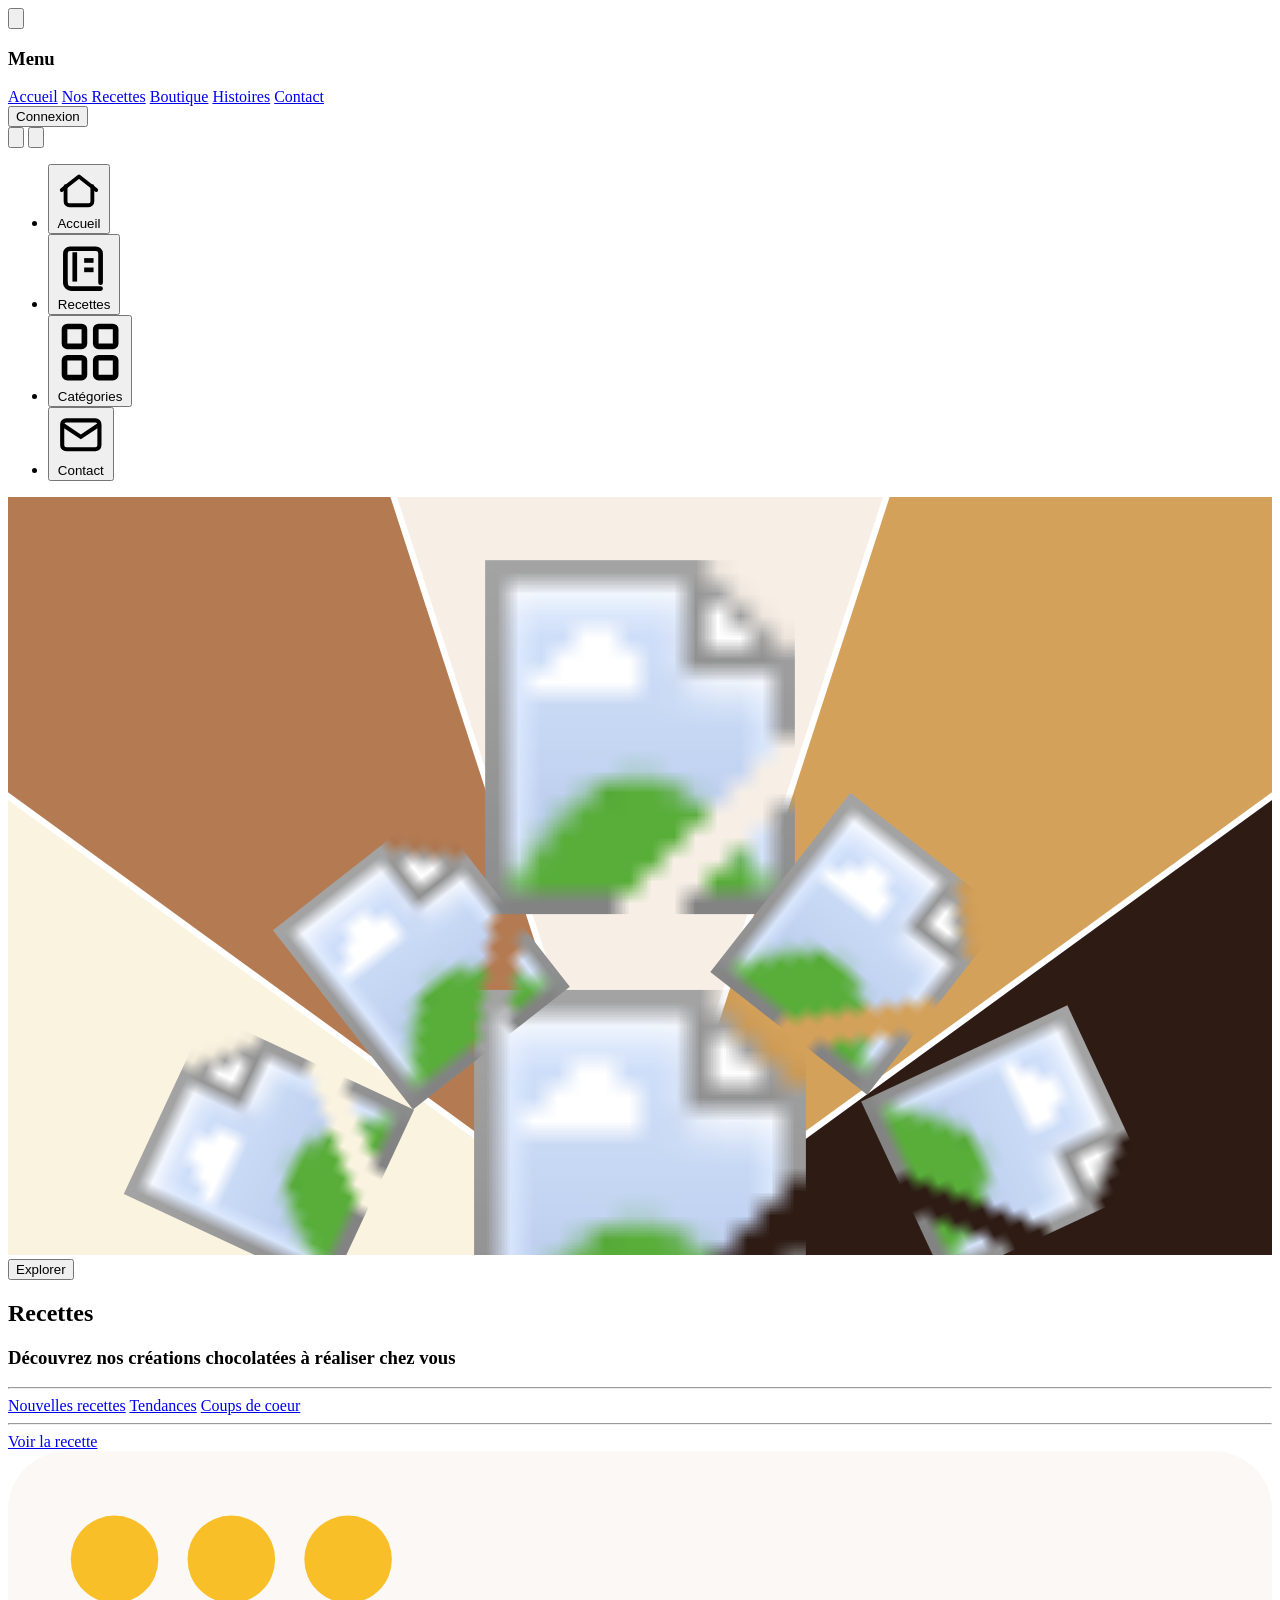
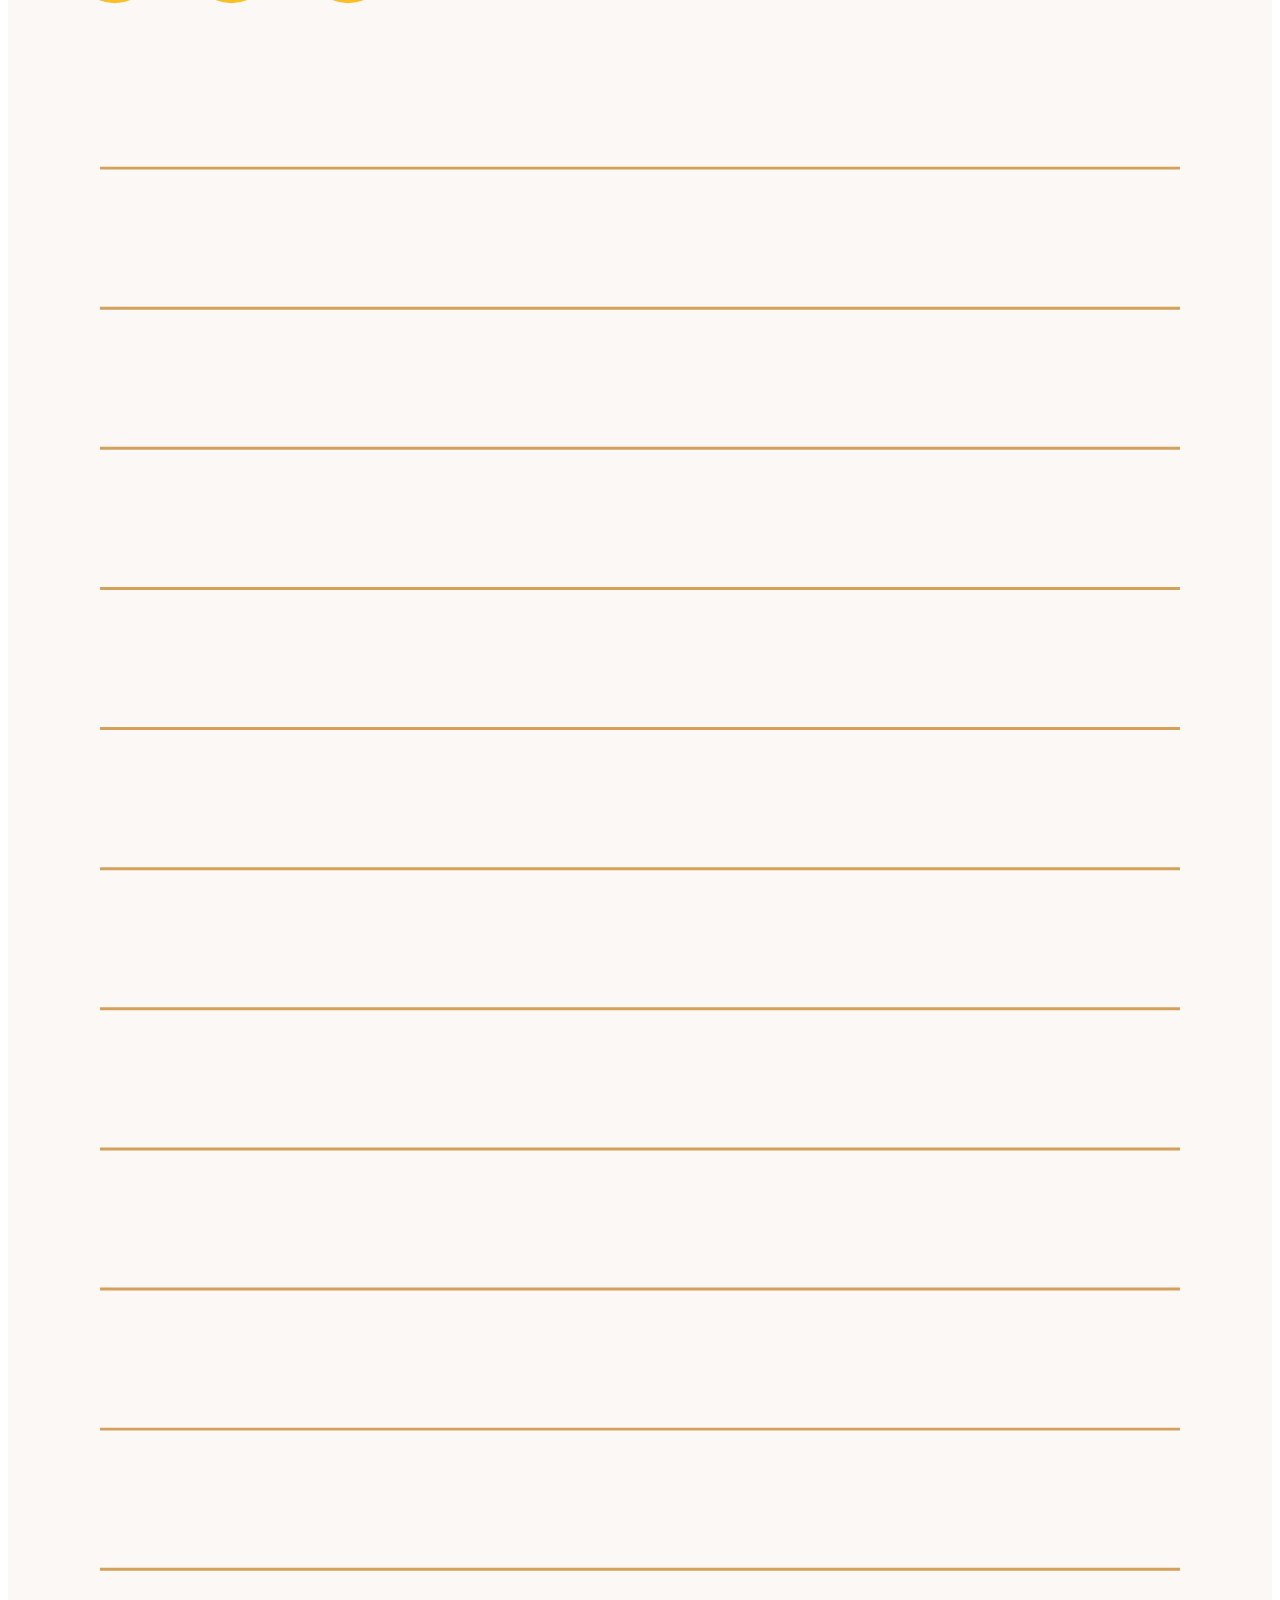
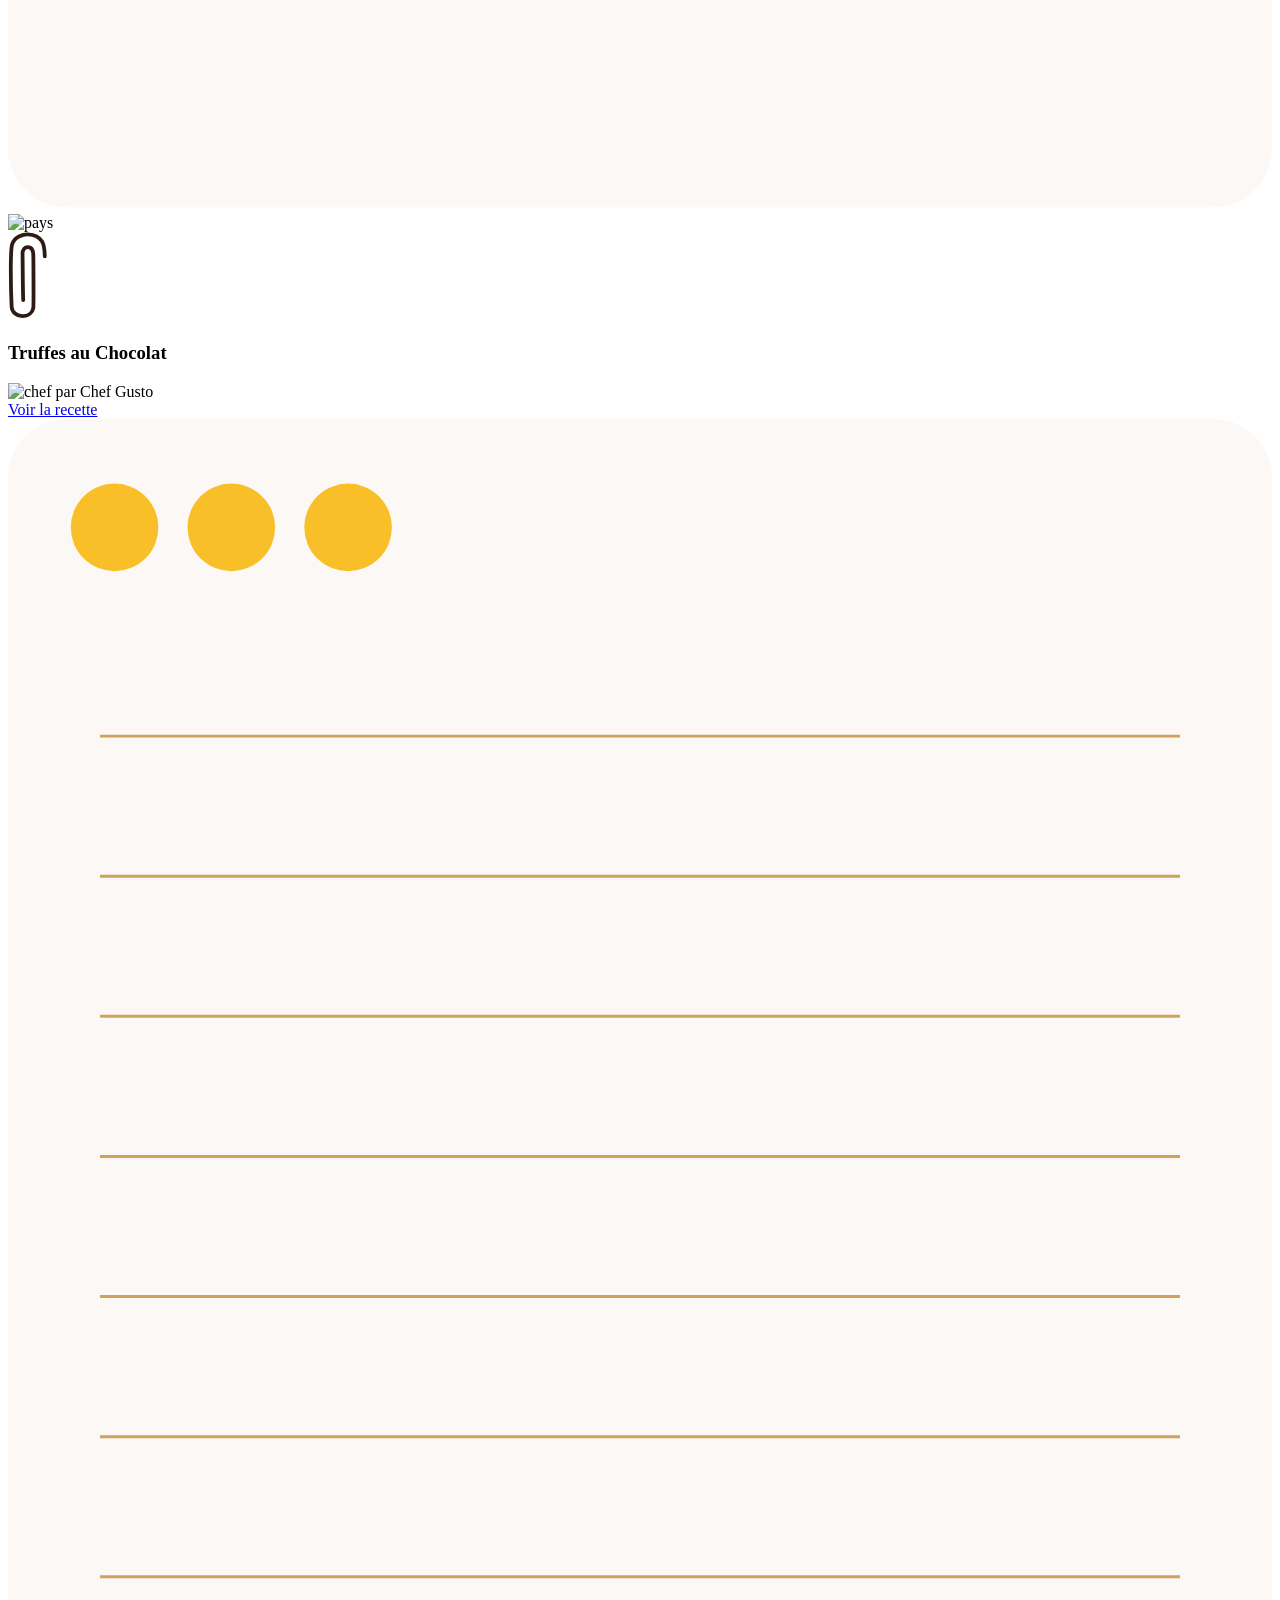
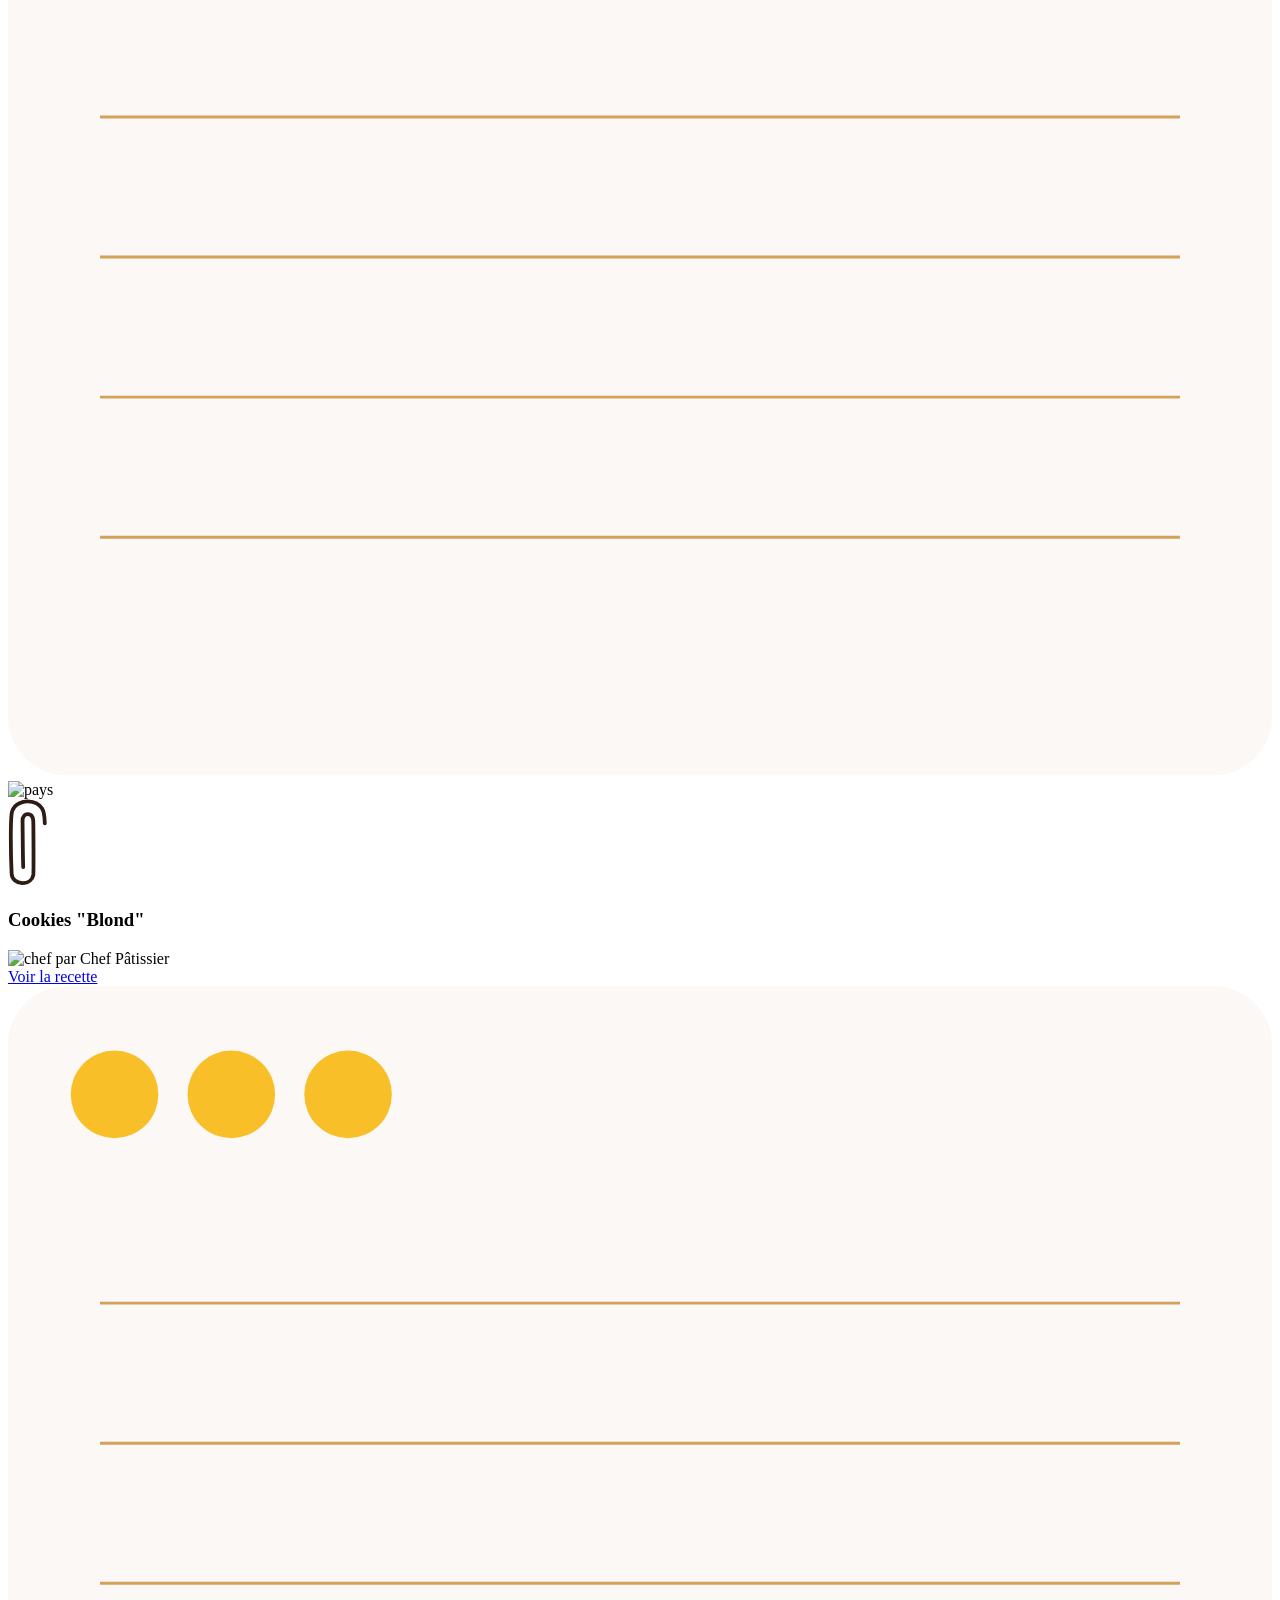
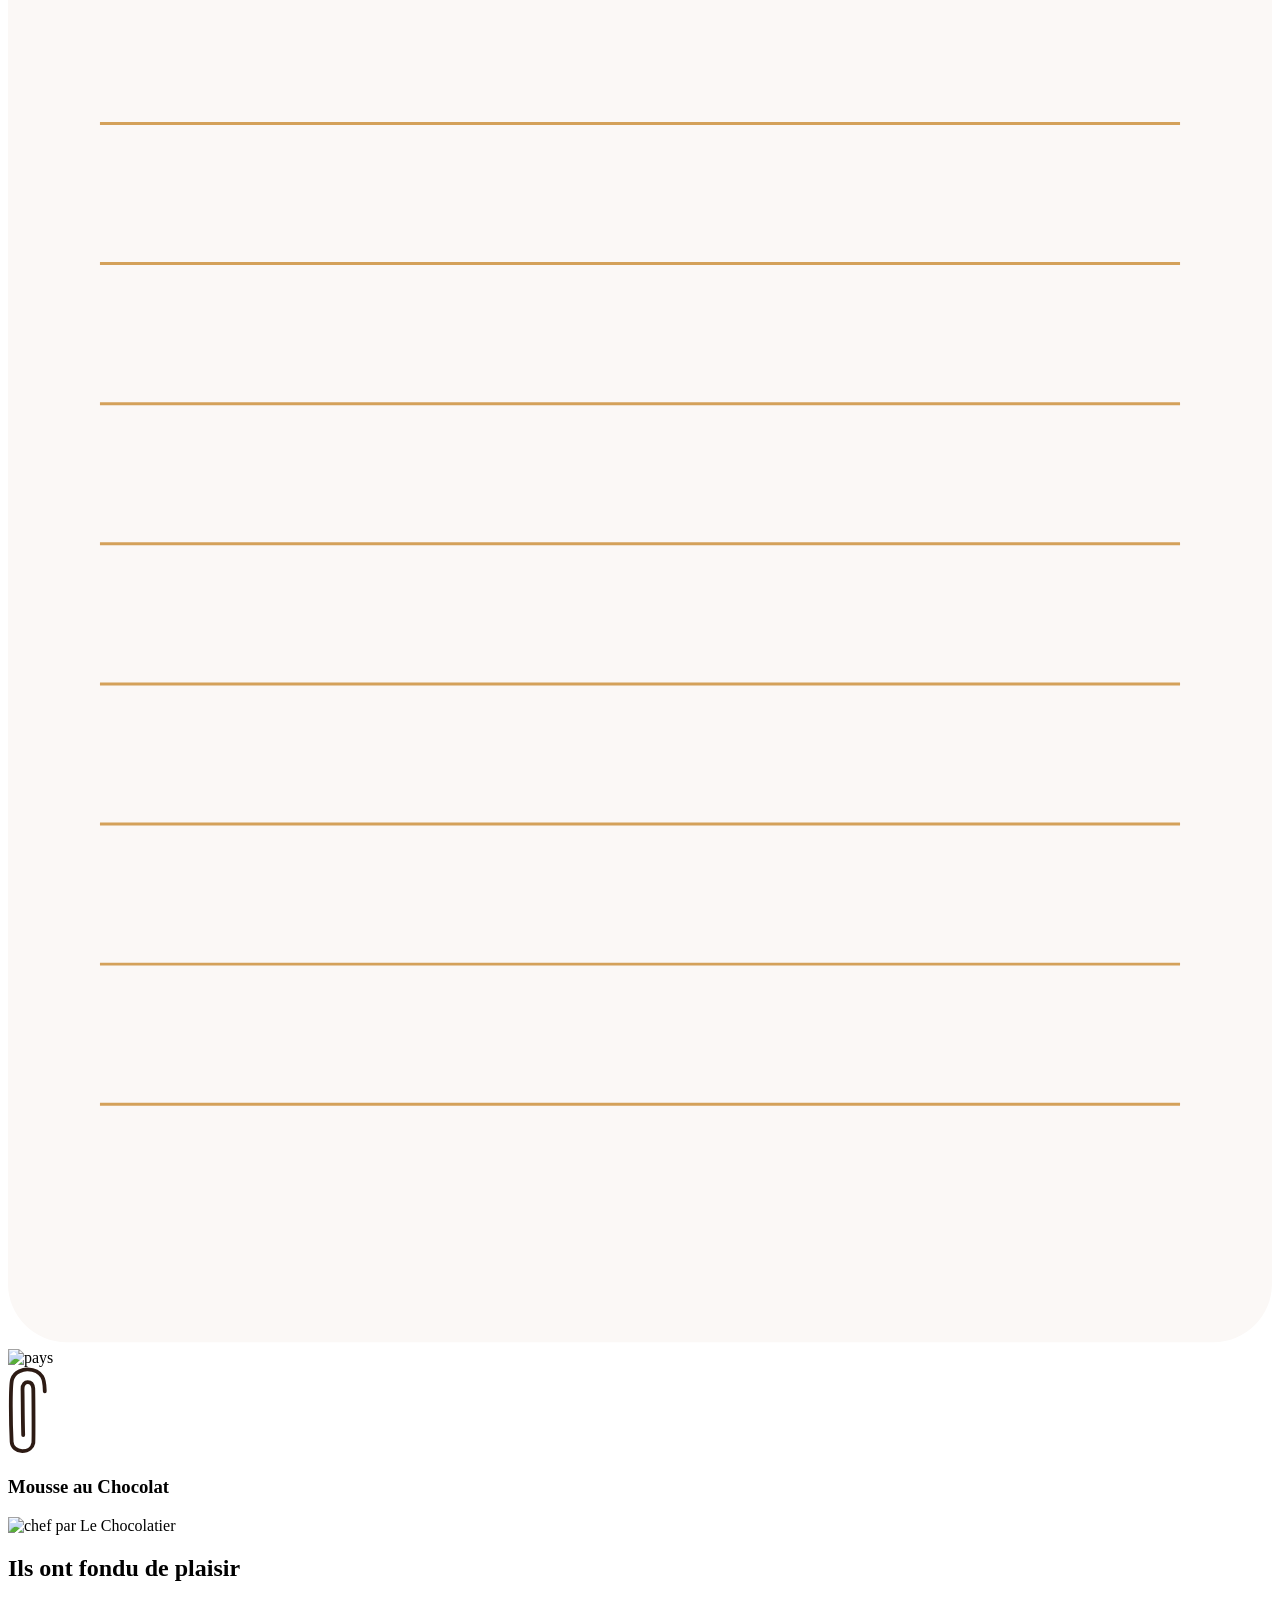
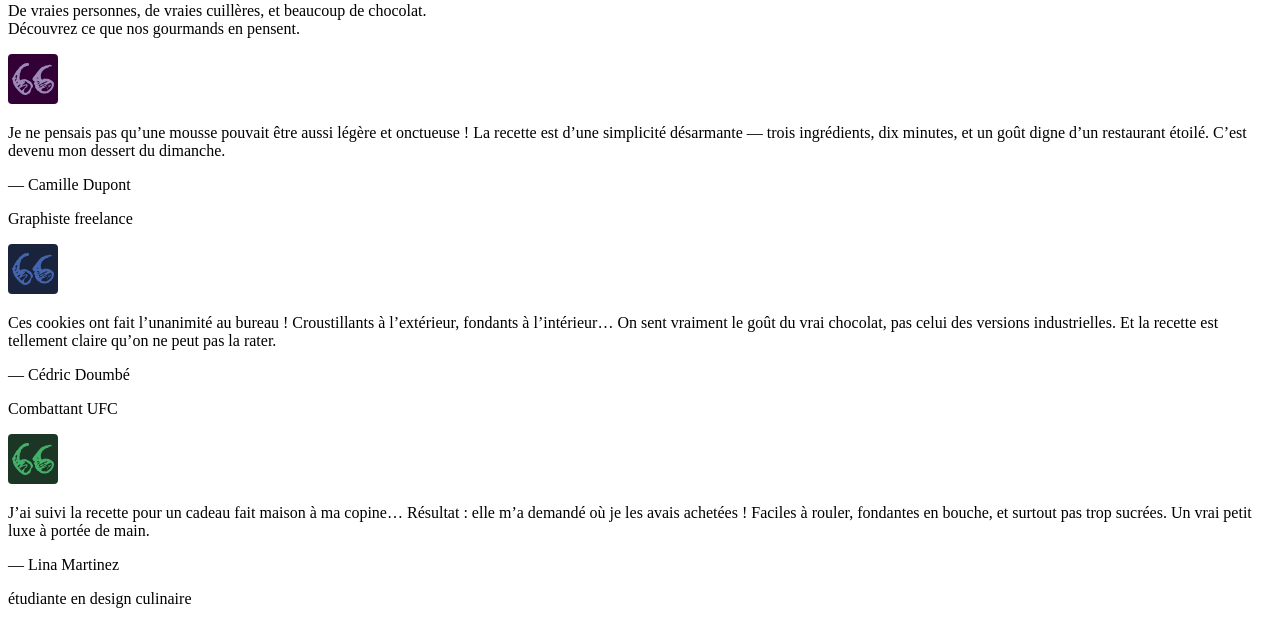
==== index.html @ 60067c97 "style: last testimonial" ====
<!doctype html>
<html lang="fr">
    <head>
        <meta charset="UTF-8" />
        <meta name="viewport" content="width=device-width, initial-scale=1.0" />
        <title>Chocolat Hub</title>
        <script src="https://cdn.tailwindcss.com"></script>
        <link rel="stylesheet" href="css/style.css" />
        <link
            rel="icon"
            href="images/tablette_chocolat1.ico"
            type="image/png"
        />
    </head>
    <body>
        <div
            id="menu-overlay"
            class="fixed inset-0 bg-black/50 z-[1009] opacity-0 pointer-events-none transition-opacity duration-500 ease-in-out"
        ></div>

        <div
            id="side-menu"
            class="fixed top-0 right-0 h-full w-full bg-[#4d2c16] shadow-2xl z-[1010] transform translate-x-full transition-transform duration-500 cubic-bezier(0.6, 0, 0.2, 1)"
        >
            <div
                class="p-6 h-full flex flex-col justify-center items-center relative"
            >
                <button
                    id="close-menu-btn"
                    class="text-[#f7efe6] hover:text-[#f9bf29] transition absolute top-8 right-8 z-20"
                >
                    <svg
                        xmlns="http://www.w3.org/2000/svg"
                        class="h-10 w-10"
                        fill="none"
                        viewBox="0 0 24 24"
                        stroke="currentColor"
                        stroke-width="2"
                    >
                        <path
                            stroke-linecap="round"
                            stroke-linejoin="round"
                            d="M6 18L18 6M6 6l12 12"
                        />
                    </svg>
                </button>

                <h3
                    class="text-6xl font-extrabold text-[#f9bf29] mb-12 uppercase tracking-widest"
                >
                    Menu
                </h3>

                <nav class="space-y-6 text-3xl font-light text-center">
                    <a
                        href="#"
                        class="block text-[#f7efe6] hover:text-[#f9bf29] transition duration-300"
                        >Accueil</a
                    >
                    <a
                        href="#recipes-section"
                        class="block text-[#f7efe6] hover:text-[#f9bf29] transition duration-300"
                        >Nos Recettes</a
                    >
                    <a
                        href="#"
                        class="block text-[#f7efe6] hover:text-[#f9bf29] transition duration-300"
                        >Boutique</a
                    >
                    <a
                        href="#"
                        class="block text-[#f7efe6] hover:text-[#f9bf29] transition duration-300"
                        >Histoires</a
                    >
                    <a
                        href="#"
                        class="block text-[#f7efe6] hover:text-[#f9bf29] transition duration-300"
                        >Contact</a
                    >
                </nav>

                <div class="mt-12 pt-6">
                    <button
                        class="bg-[#f9bf29] text-[#4d2c16] font-semibold py-3 px-8 text-lg rounded-full hover:bg-[#ffcb3b] transition duration-300 shadow-xl"
                    >
                        Connexion
                    </button>
                </div>
            </div>
        </div>

        <nav
            class="fixed top-0 left-0 w-full p-4 z-[1000] bg-transparent"
            id="navbar"
        >
            <div class="flex justify-end items-center px-6 w-full">
                <div class="flex items-center space-x-3">
                    <button
                        id="login-btn"
                        class="text-[#4d2c16] hover:text-[#f9bf29] transition p-4 rounded-full hover:border-[#f9bf29] bg-white/70 backdrop-blur-sm"
                    >
                        <svg
                            xmlns="http://www.w3.org/2000/svg"
                            class="h-5 w-5"
                            viewBox="0 0 20 20"
                            fill="currentColor"
                        >
                            <path
                                fill-rule="evenodd"
                                d="M10 9a3 3 0 100-6 3 3 0 000 6zm-7 9a7 7 0 1114 0H3z"
                                clip-rule="evenodd"
                            />
                        </svg>
                    </button>

                    <button
                        id="menu-burger-btn"
                        class="text-[#4d2c16] hover:text-[#f9bf29] transition bg-white/70 backdrop-blur-sm p-4 rounded-full"
                    >
                        <svg
                            xmlns="http://www.w3.org/2000/svg"
                            class="h-6 w-6"
                            fill="none"
                            viewBox="0 0 24 24"
                            stroke="currentColor"
                            stroke-width="2"
                        >
                            <path
                                stroke-linecap="round"
                                stroke-linejoin="round"
                                d="M4 6h16M4 12h16M4 18h16"
                            />
                        </svg>
                    </button>
                </div>
            </div>
        </nav>

        <!-- NAVBAR FLOTANTE -->
        <nav
            id="navbar-img"
            aria-label="Navigation Principale"
            class="fixed bottom-6 left-1/2 -translate-x-1/2 z-50"
        >
            <div
                class="bg-[rgba(255,255,255,0.1)] backdrop-blur-md border border-[rgba(255,255,255,0.2)] rounded-2xl px-6 py-3 shadow-2xl"
            >
                <ul class="flex items-center gap-8 text-xs">
                    <!-- Exemple d'éléments - duplique à volonté -->
                    <li>
                        <button
                            onclick="document.getElementById('home').scrollIntoView({behavior:'smooth', block:'start'})"
                            class="relative flex items-center gap-2 px-3 py-2 rounded-xl transition-colors hover:bg-[rgba(255,255,255,0.08)] focus:bg-[rgba(255,255,255,0.08)]"
                            aria-current="page"
                        >
                            <!-- Icône Accueil -->
                            <svg
                                class="h-4 w-4"
                                fill="none"
                                stroke="currentColor"
                                stroke-width="2"
                                viewBox="0 0 24 24"
                            >
                                <path
                                    stroke-linecap="round"
                                    stroke-linejoin="round"
                                    d="M3 12L12 5l9 7"
                                />
                                <path
                                    stroke-linecap="round"
                                    stroke-linejoin="round"
                                    d="M5 10v8a2 2 0 0 0 2 2h10a2 2 0 0 0 2-2v-8"
                                />
                            </svg>
                            <span>Accueil</span>
                            <!-- Marqueur actif (optionnel, visible si current) -->
                            <span
                                class="absolute -bottom-2 left-1/2 -translate-x-1/2 h-1 w-1 rounded-full bg-white"
                            ></span>
                        </button>
                    </li>
                    <li>
                        <button
                            onclick="document.getElementById('recipes-section').scrollIntoView({behavior:'smooth', block:'start'})"
                            class="relative flex items-center gap-2 px-3 py-2 rounded-xl transition-colors hover:bg-[rgba(255,255,255,0.08)] focus:bg-[rgba(255,255,255,0.08)]"
                        >
                            <!-- Icône Recettes -->
                            <svg
                                class="h-4 w-4"
                                fill="none"
                                stroke="currentColor"
                                stroke-width="2"
                                viewBox="0 0 24 24"
                            >
                                <path
                                    stroke-linecap="round"
                                    stroke-linejoin="round"
                                    d="M4 19.5V7a2 2 0 0 1 2-2h11a2 2 0 0 1 2 2v12.5"
                                />
                                <path
                                    stroke-linecap="round"
                                    stroke-linejoin="round"
                                    d="M4 19.5A2.5 2.5 0 0 0 6.5 22H19"
                                />
                                <line x1="8" y1="6.5" x2="8" y2="19" />
                                <line x1="12" y1="10" x2="16" y2="10" />
                                <line x1="12" y1="14" x2="16" y2="14" />
                            </svg>
                            <span>Recettes</span>
                        </button>
                    </li>
                    <li>
                        <button
                            onclick="document.getElementById('category-section').scrollIntoView({behavior:'smooth', block:'start'})"
                            class="relative flex items-center gap-2 px-3 py-2 rounded-xl transition-colors hover:bg-[rgba(255,255,255,0.08)] focus:bg-[rgba(255,255,255,0.08)]"
                        >
                            <!-- Icône Catégories -->
                            <svg
                                class="h-4 w-4"
                                viewBox="0 0 24 24"
                                fill="none"
                                stroke="currentColor"
                                stroke-width="2"
                            >
                                <rect x="3" y="3" width="7" height="7" rx="1" />
                                <rect
                                    x="14"
                                    y="3"
                                    width="7"
                                    height="7"
                                    rx="1"
                                />
                                <rect
                                    x="14"
                                    y="14"
                                    width="7"
                                    height="7"
                                    rx="1"
                                />
                                <rect
                                    x="3"
                                    y="14"
                                    width="7"
                                    height="7"
                                    rx="1"
                                />
                            </svg>
                            <span>Catégories</span>
                        </button>
                    </li>
                    <li>
                        <button
                            onclick="document.getElementById('contact-section').scrollIntoView({behavior:'smooth', block:'start'})"
                            class="relative flex items-center gap-2 px-3 py-2 rounded-xl transition-colors hover:bg-[rgba(255,255,255,0.08)] focus:bg-[rgba(255,255,255,0.08)]"
                        >
                            <!-- Icône Contact -->
                            <svg
                                class="h-4 w-4"
                                fill="none"
                                stroke="currentColor"
                                stroke-width="2"
                                viewBox="0 0 24 24"
                            >
                                <rect
                                    x="3"
                                    y="5"
                                    width="18"
                                    height="14"
                                    rx="2"
                                />
                                <polyline points="3 7 12 13 21 7" />
                            </svg>
                            <span>Contact</span>
                        </button>
                    </li>
                </ul>
            </div>
        </nav>

        <div id="initial-container">
            <svg viewBox="0 0 1000 600" preserveAspectRatio="xMidYMax meet">
                <g transform="translate(500,600)">
                    <path
                        id="slice-1"
                        d="M0,0 L-1800,0 A1800,1800 0 0,1 -1456,-1058 Z"
                        fill="#FAF3E0"
                    ></path>
                    <path
                        id="slice-2"
                        d="M0,0 L-1456,-1058 A1800,1800 0 0,1 -556,-1712 Z"
                        fill="#b47b52"
                    ></path>
                    <path
                        id="slice-3"
                        d="M0,0 L-556,-1712 A1800,1800 0 0,1 556,-1712 Z"
                        fill="#f7efe6"
                    ></path>
                    <path
                        id="slice-4"
                        d="M0,0 L556,-1712 A1800,1800 0 0,1 1456,-1058 Z"
                        fill="#d4a15a"
                    ></path>
                    <path
                        id="slice-5"
                        d="M0,0 L1456,-1058 A1800,1800 0 0,1 1800,0 Z"
                        fill="#2d1b14"
                    ></path>
                    <g id="separator-lines">
                        <line
                            x1="0"
                            y1="0"
                            x2="-1456"
                            y2="-1058"
                            stroke="white"
                            stroke-width="5"
                        ></line>
                        <line
                            x1="0"
                            y1="0"
                            x2="-556"
                            y2="-1712"
                            stroke="white"
                            stroke-width="5"
                        ></line>
                        <line
                            x1="0"
                            y1="0"
                            x2="556"
                            y2="-1712"
                            stroke="white"
                            stroke-width="5"
                        ></line>
                        <line
                            x1="0"
                            y1="0"
                            x2="1456"
                            y2="-1058"
                            stroke="white"
                            stroke-width="5"
                        ></line>
                    </g>
                </g>
                <image
                    id="center-image"
                    href="images/ChocolatHub_title2.png"
                    x="350"
                    y="50"
                    width="300"
                    height="280"
                />
                <image
                    id="tablette-image"
                    href="images/tablette_chocolat.png"
                    x="350"
                    y="390"
                    width="300"
                    height="300"
                />
                <image
                    id="tablette_croc-image"
                    href="images/tablette_chocolat_croc.png"
                    x="350"
                    y="390"
                    width="300"
                    height="300"
                    transform="rotate(180 500 100)"
                />
                <image
                    id="cacao_lait"
                    href="images/cacao_lait.png"
                    x="10"
                    y="250"
                    width="300"
                    height="180"
                    transform="rotate(-38 280 110)"
                />
                <image
                    id="cacao_blanc"
                    href="images/cacao_blanc.png"
                    x="-280"
                    y="120"
                    width="300"
                    height="180"
                    transform="rotate(-65 280 100)"
                />
                <image
                    id="cacao_blond"
                    href="images/cacao_blond.png"
                    x="600"
                    y="-20"
                    width="300"
                    height="180"
                    transform="rotate(38 300 100)"
                />
                <image
                    id="cacao_noir"
                    href="images/cacao_noir.png"
                    x="730"
                    y="-260"
                    width="300"
                    height="180"
                    transform="rotate(65 300 100)"
                />
            </svg>
            <div class="hub-center">
                <button
                    class="bg-[#f9bf29] px-6 py-3 rounded-md font-semibold text-[#4d2c16] hover:bg-[#ffcb3b] transition"
                >
                    Explorer
                </button>
            </div>
        </div>

        <section
            id="recipes-section"
            class="pt-24 bg-[#f7efe6] text-[#4d2c16] min-h-screen"
        >
            <div class="w-full px-20">
                <!-- Titre + sous-titre -->
                <h2 class="text-8xl font-bold mb-1 text-[#7a3c18] text-left">
                    Recettes
                </h2>
                <h3 class="text-2xl font-light text-[#b47b52] mb-4">
                    Découvrez nos créations chocolatées à réaliser chez vous
                </h3>
                <!-- Ligne 1 -->
                <hr class="border-t-2 border-[#b47b52] w-full mb-4 ml-0" />
                <!-- Filtres -->
                <div
                    class="col-12 d-flex text-[#3D1F0D] flex-column flex-md-row justify-content-center align-items-center gap-3 mb-4"
                >
                    <a
                        href="?filtre=nouvelles"
                        class="btn btn-primary shadow-sm w-md-auto"
                        >Nouvelles recettes</a
                    >
                    <a
                        href="?filtre=tendances"
                        class="btn border-secondary-subtle shadow-sm w-md-auto"
                        >Tendances</a
                    >
                    <a
                        href="?filtre=coups-coeur"
                        class="btn border-secondary-subtle shadow-sm w-md-auto"
                        >Coups de coeur</a
                    >
                </div>
                <hr class="border-t-2 border-[#b47b52] w-full mb-12 ml-0" />

                <div
                    class="grid grid-cols-1 md:grid-cols-2 lg:grid-cols-3 gap-8"
                >
                    <!-- Card 1 -->
                    <div class="relative group">
                        <a href="#" class="absolute inset-0 z-10"
                            ><span class="sr-only">Voir la recette</span></a
                        >
                        <div class="relative w-full h-full">
                            <!-- SVG Background -->
                            <div class="absolute inset-0">
                                <svg
                                    class="w-full h-full"
                                    viewBox="0 0 433 671"
                                    fill="none"
                                    xmlns="http://www.w3.org/2000/svg"
                                >
                                    <rect
                                        y="0.108398"
                                        width="433"
                                        height="670"
                                        rx="20"
                                        fill="#FBF8F6"
                                    ></rect>
                                    <line
                                        x1="31.5"
                                        y1="108.624"
                                        x2="401.5"
                                        y2="108.624"
                                        stroke="#d4a15a"
                                    ></line>
                                    <line
                                        x1="31.5"
                                        y1="156.624"
                                        x2="401.5"
                                        y2="156.624"
                                        stroke="#d4a15a"
                                    ></line>
                                    <line
                                        x1="31.5"
                                        y1="204.624"
                                        x2="401.5"
                                        y2="204.624"
                                        stroke="#d4a15a"
                                    ></line>
                                    <line
                                        x1="31.5"
                                        y1="252.624"
                                        x2="401.5"
                                        y2="252.624"
                                        stroke="#d4a15a"
                                    ></line>
                                    <line
                                        x1="31.5"
                                        y1="300.624"
                                        x2="401.5"
                                        y2="300.624"
                                        stroke="#d4a15a"
                                    ></line>
                                    <line
                                        x1="31.5"
                                        y1="348.624"
                                        x2="401.5"
                                        y2="348.624"
                                        stroke="#d4a15a"
                                    ></line>
                                    <line
                                        x1="31.5"
                                        y1="396.624"
                                        x2="401.5"
                                        y2="396.624"
                                        stroke="#d4a15a"
                                    ></line>
                                    <line
                                        x1="31.5"
                                        y1="444.624"
                                        x2="401.5"
                                        y2="444.624"
                                        stroke="#d4a15a"
                                    ></line>
                                    <line
                                        x1="31.5"
                                        y1="492.624"
                                        x2="401.5"
                                        y2="492.624"
                                        stroke="#d4a15a"
                                    ></line>
                                    <line
                                        x1="31.5"
                                        y1="540.624"
                                        x2="401.5"
                                        y2="540.624"
                                        stroke="#d4a15a"
                                    ></line>
                                    <line
                                        x1="31.5"
                                        y1="588.624"
                                        x2="401.5"
                                        y2="588.624"
                                        stroke="#d4a15a"
                                    ></line>
                                    <circle
                                        cx="36.5"
                                        cy="37.124"
                                        r="15"
                                        fill="#f9bf29"
                                    ></circle>
                                    <circle
                                        cx="76.5"
                                        cy="37.124"
                                        r="15"
                                        fill="#f9bf29"
                                    ></circle>
                                    <circle
                                        cx="116.5"
                                        cy="37.124"
                                        r="15"
                                        fill="#f9bf29"
                                    ></circle>
                                </svg>
                            </div>
                            <!-- Content -->
                            <div class="relative p-8">
                                <div class="relative h-80">
                                    <div
                                        class="absolute inset-0 bg-cover bg-center rounded-lg"
                                        style="
                                            background-image: url(&quot;https://placehold.co/400x400/d4a15a/2d1b14?text=Recette&quot;);
                                        "
                                    ></div>
                                    <div class="absolute top-2 right-2">
                                        <img
                                            src="https://placehold.co/32x32/f9bf29/4d2c16?text=C"
                                            alt="pays"
                                            class="w-8 h-8 rounded-full"
                                        />
                                    </div>
                                    <div class="absolute bottom-0 left-0">
                                        <svg
                                            width="39"
                                            height="87"
                                            viewBox="0 0 39 87"
                                            fill="none"
                                            xmlns="http://www.w3.org/2000/svg"
                                        >
                                            <path
                                                d="M36.7782 24.253C36.6021 21.5627 36.8276 13.9327 34.0753 9.47798C31.3272 5.03 25.6444 2.74115 19.8432 2.38622C16.3213 2.17073 6.30832 4.08828 4.06876 12.5933C2.19428 19.7118 2.72599 56.3868 3.64373 74.906C3.91109 80.2904 8.86536 84.1409 14.2124 84.1501C20.8963 84.1616 24.5204 80.137 25.2931 76.0609C25.7686 73.5525 25.4099 23.6587 25.2446 21.4832C24.9981 18.2392 23.54 15.1649 19.7003 15.0745C17.2862 15.0176 14.2784 17.1853 14.5325 22.3137C14.7199 26.0962 14.6961 53.5658 15.2153 68.0777"
                                                stroke="#2d1b14"
                                                stroke-width="3.7887"
                                                stroke-linecap="round"
                                            ></path>
                                        </svg>
                                    </div>
                                </div>
                                <h3
                                    class="mt-6 text-2xl font-bold text-[#4d2c16]"
                                >
                                    Truffes au Chocolat
                                </h3>
                                <div class="flex items-center mt-2">
                                    <img
                                        src="https://placehold.co/48x48/b47b52/f7efe6?text=Chef"
                                        alt="chef"
                                        class="w-8 h-8 rounded-full"
                                    />
                                    <span
                                        class="ml-2 text-sm font-medium text-[#4d2c16]"
                                        >par Chef Gusto</span
                                    >
                                </div>
                            </div>
                        </div>
                    </div>
                    <!-- Card 2 -->
                    <div class="relative group">
                        <a href="#" class="absolute inset-0 z-10"
                            ><span class="sr-only">Voir la recette</span></a
                        >
                        <div class="relative w-full h-full">
                            <!-- SVG Background -->
                            <div class="absolute inset-0">
                                <svg
                                    class="w-full h-full"
                                    viewBox="0 0 433 671"
                                    fill="none"
                                    xmlns="http://www.w3.org/2000/svg"
                                >
                                    <rect
                                        y="0.108398"
                                        width="433"
                                        height="670"
                                        rx="20"
                                        fill="#FBF8F6"
                                    ></rect>
                                    <line
                                        x1="31.5"
                                        y1="108.624"
                                        x2="401.5"
                                        y2="108.624"
                                        stroke="#d4a15a"
                                    ></line>
                                    <line
                                        x1="31.5"
                                        y1="156.624"
                                        x2="401.5"
                                        y2="156.624"
                                        stroke="#d4a15a"
                                    ></line>
                                    <line
                                        x1="31.5"
                                        y1="204.624"
                                        x2="401.5"
                                        y2="204.624"
                                        stroke="#d4a15a"
                                    ></line>
                                    <line
                                        x1="31.5"
                                        y1="252.624"
                                        x2="401.5"
                                        y2="252.624"
                                        stroke="#d4a15a"
                                    ></line>
                                    <line
                                        x1="31.5"
                                        y1="300.624"
                                        x2="401.5"
                                        y2="300.624"
                                        stroke="#d4a15a"
                                    ></line>
                                    <line
                                        x1="31.5"
                                        y1="348.624"
                                        x2="401.5"
                                        y2="348.624"
                                        stroke="#d4a15a"
                                    ></line>
                                    <line
                                        x1="31.5"
                                        y1="396.624"
                                        x2="401.5"
                                        y2="396.624"
                                        stroke="#d4a15a"
                                    ></line>
                                    <line
                                        x1="31.5"
                                        y1="444.624"
                                        x2="401.5"
                                        y2="444.624"
                                        stroke="#d4a15a"
                                    ></line>
                                    <line
                                        x1="31.5"
                                        y1="492.624"
                                        x2="401.5"
                                        y2="492.624"
                                        stroke="#d4a15a"
                                    ></line>
                                    <line
                                        x1="31.5"
                                        y1="540.624"
                                        x2="401.5"
                                        y2="540.624"
                                        stroke="#d4a15a"
                                    ></line>
                                    <line
                                        x1="31.5"
                                        y1="588.624"
                                        x2="401.5"
                                        y2="588.624"
                                        stroke="#d4a15a"
                                    ></line>
                                    <circle
                                        cx="36.5"
                                        cy="37.124"
                                        r="15"
                                        fill="#f9bf29"
                                    ></circle>
                                    <circle
                                        cx="76.5"
                                        cy="37.124"
                                        r="15"
                                        fill="#f9bf29"
                                    ></circle>
                                    <circle
                                        cx="116.5"
                                        cy="37.124"
                                        r="15"
                                        fill="#f9bf29"
                                    ></circle>
                                </svg>
                            </div>
                            <!-- Content -->
                            <div class="relative p-8">
                                <div class="relative h-80">
                                    <div
                                        class="absolute inset-0 bg-cover bg-center rounded-lg"
                                        style="
                                            background-image: url(&quot;https://placehold.co/400x400/b47b52/f7efe6?text=Recette&quot;);
                                        "
                                    ></div>
                                    <div class="absolute top-2 right-2">
                                        <img
                                            src="https://placehold.co/32x32/f9bf29/4d2c16?text=B"
                                            alt="pays"
                                            class="w-8 h-8 rounded-full"
                                        />
                                    </div>
                                    <div class="absolute bottom-0 left-0">
                                        <svg
                                            width="39"
                                            height="87"
                                            viewBox="0 0 39 87"
                                            fill="none"
                                            xmlns="http://www.w3.org/2000/svg"
                                        >
                                            <path
                                                d="M36.7782 24.253C36.6021 21.5627 36.8276 13.9327 34.0753 9.47798C31.3272 5.03 25.6444 2.74115 19.8432 2.38622C16.3213 2.17073 6.30832 4.08828 4.06876 12.5933C2.19428 19.7118 2.72599 56.3868 3.64373 74.906C3.91109 80.2904 8.86536 84.1409 14.2124 84.1501C20.8963 84.1616 24.5204 80.137 25.2931 76.0609C25.7686 73.5525 25.4099 23.6587 25.2446 21.4832C24.9981 18.2392 23.54 15.1649 19.7003 15.0745C17.2862 15.0176 14.2784 17.1853 14.5325 22.3137C14.7199 26.0962 14.6961 53.5658 15.2153 68.0777"
                                                stroke="#2d1b14"
                                                stroke-width="3.7887"
                                                stroke-linecap="round"
                                            ></path>
                                        </svg>
                                    </div>
                                </div>
                                <h3
                                    class="mt-6 text-2xl font-bold text-[#4d2c16]"
                                >
                                    Cookies "Blond"
                                </h3>
                                <div class="flex items-center mt-2">
                                    <img
                                        src="https://placehold.co/48x48/b47b52/f7efe6?text=Chef"
                                        alt="chef"
                                        class="w-8 h-8 rounded-full"
                                    />
                                    <span
                                        class="ml-2 text-sm font-medium text-[#4d2c16]"
                                        >par Chef Pâtissier</span
                                    >
                                </div>
                            </div>
                        </div>
                    </div>
                    <!-- Card 3 -->
                    <div class="relative group">
                        <a href="#" class="absolute inset-0 z-10"
                            ><span class="sr-only">Voir la recette</span></a
                        >
                        <div class="relative w-full h-full">
                            <!-- SVG Background -->
                            <div class="absolute inset-0">
                                <svg
                                    class="w-full h-full"
                                    viewBox="0 0 433 671"
                                    fill="none"
                                    xmlns="http://www.w3.org/2000/svg"
                                >
                                    <rect
                                        y="0.108398"
                                        width="433"
                                        height="670"
                                        rx="20"
                                        fill="#FBF8F6"
                                    ></rect>
                                    <line
                                        x1="31.5"
                                        y1="108.624"
                                        x2="401.5"
                                        y2="108.624"
                                        stroke="#d4a15a"
                                    ></line>
                                    <line
                                        x1="31.5"
                                        y1="156.624"
                                        x2="401.5"
                                        y2="156.624"
                                        stroke="#d4a15a"
                                    ></line>
                                    <line
                                        x1="31.5"
                                        y1="204.624"
                                        x2="401.5"
                                        y2="204.624"
                                        stroke="#d4a15a"
                                    ></line>
                                    <line
                                        x1="31.5"
                                        y1="252.624"
                                        x2="401.5"
                                        y2="252.624"
                                        stroke="#d4a15a"
                                    ></line>
                                    <line
                                        x1="31.5"
                                        y1="300.624"
                                        x2="401.5"
                                        y2="300.624"
                                        stroke="#d4a15a"
                                    ></line>
                                    <line
                                        x1="31.5"
                                        y1="348.624"
                                        x2="401.5"
                                        y2="348.624"
                                        stroke="#d4a15a"
                                    ></line>
                                    <line
                                        x1="31.5"
                                        y1="396.624"
                                        x2="401.5"
                                        y2="396.624"
                                        stroke="#d4a15a"
                                    ></line>
                                    <line
                                        x1="31.5"
                                        y1="444.624"
                                        x2="401.5"
                                        y2="444.624"
                                        stroke="#d4a15a"
                                    ></line>
                                    <line
                                        x1="31.5"
                                        y1="492.624"
                                        x2="401.5"
                                        y2="492.624"
                                        stroke="#d4a15a"
                                    ></line>
                                    <line
                                        x1="31.5"
                                        y1="540.624"
                                        x2="401.5"
                                        y2="540.624"
                                        stroke="#d4a15a"
                                    ></line>
                                    <line
                                        x1="31.5"
                                        y1="588.624"
                                        x2="401.5"
                                        y2="588.624"
                                        stroke="#d4a15a"
                                    ></line>
                                    <circle
                                        cx="36.5"
                                        cy="37.124"
                                        r="15"
                                        fill="#f9bf29"
                                    ></circle>
                                    <circle
                                        cx="76.5"
                                        cy="37.124"
                                        r="15"
                                        fill="#f9bf29"
                                    ></circle>
                                    <circle
                                        cx="116.5"
                                        cy="37.124"
                                        r="15"
                                        fill="#f9bf29"
                                    ></circle>
                                </svg>
                            </div>
                            <!-- Content -->
                            <div class="relative p-8">
                                <div class="relative h-80">
                                    <div
                                        class="absolute inset-0 bg-cover bg-center rounded-lg"
                                        style="
                                            background-image: url(&quot;https://placehold.co/400x400/4d2c16/f7efe6?text=Recette&quot;);
                                        "
                                    ></div>
                                    <div class="absolute top-2 right-2">
                                        <img
                                            src="https://placehold.co/32x32/f9bf29/4d2c16?text=F"
                                            alt="pays"
                                            class="w-8 h-8 rounded-full"
                                        />
                                    </div>
                                    <div class="absolute bottom-0 left-0">
                                        <svg
                                            width="39"
                                            height="87"
                                            viewBox="0 0 39 87"
                                            fill="none"
                                            xmlns="http://www.w3.org/2000/svg"
                                        >
                                            <path
                                                d="M36.7782 24.253C36.6021 21.5627 36.8276 13.9327 34.0753 9.47798C31.3272 5.03 25.6444 2.74115 19.8432 2.38622C16.3213 2.17073 6.30832 4.08828 4.06876 12.5933C2.19428 19.7118 2.72599 56.3868 3.64373 74.906C3.91109 80.2904 8.86536 84.1409 14.2124 84.1501C20.8963 84.1616 24.5204 80.137 25.2931 76.0609C25.7686 73.5525 25.4099 23.6587 25.2446 21.4832C24.9981 18.2392 23.54 15.1649 19.7003 15.0745C17.2862 15.0176 14.2784 17.1853 14.5325 22.3137C14.7199 26.0962 14.6961 53.5658 15.2153 68.0777"
                                                stroke="#2d1b14"
                                                stroke-width="3.7887"
                                                stroke-linecap="round"
                                            ></path>
                                        </svg>
                                    </div>
                                </div>
                                <h3
                                    class="mt-6 text-2xl font-bold text-[#4d2c16]"
                                >
                                    Mousse au Chocolat
                                </h3>
                                <div class="flex items-center mt-2">
                                    <img
                                        src="https://placehold.co/48x48/b47b52/f7efe6?text=Chef"
                                        alt="chef"
                                        class="w-8 h-8 rounded-full"
                                    />
                                    <span
                                        class="ml-2 text-sm font-medium text-[#4d2c16]"
                                        >par Le Chocolatier</span
                                    >
                                </div>
                            </div>
                        </div>
                    </div>
                </div>
            </div>
        </section>

        <!-- TESTIMONIALS SECTION (Sola) -->
        <section
            class="bg-[#f7efe6] text-[#4d2c16] w-screen min-h-screen relative z-5 px-5 md:px-20"
            id="testimonials-section"
        >
            <div class="py-10 text-center ">
            <h1 class="text-5xl md:text-8xl font-medium text-[#7a3c18] ">Ils ont fondu de plaisir</h1>
            <p class="text-xl py-10">De vraies personnes, de vraies cuillères, et beaucoup de chocolat. <br class="hidden md:block">
                Découvrez ce que nos gourmands en pensent.</p>
            </div>
            <!-- Cards -->
            <section class="grid md:grid-cols-3 gap-10 py-10 min-w-screen [&_svg]:mb-5">
                <!-- First Testimonial -->
                <div class="bg-[#9C89B8] [&_p]:text-[#330036] p-6 rounded-md">
                    <div>
                        <svg width="50" height="50" viewBox="0 0 108 108" fill="none" xmlns="http://www.w3.org/2000/svg">
                        <rect width="108" height="108" rx="8.60558" fill="#330036"/>
                        <path d="M99.0176 61.3962C99.5621 65.9332 99.1991 69.3813 97.9287 71.7406C96.6584 74.0999 95.025 76.7313 93.0287 79.635C91.2139 80.1795 90.2158 80.7239 90.0343 81.2684C89.8528 81.8128 89.4899 82.1758 88.9454 82.3572C87.3121 83.4461 85.4065 84.2628 83.2288 84.8072C81.2325 85.1702 79.0547 85.2609 76.6954 85.0795C74.5177 84.898 72.4306 84.3535 70.4343 83.4461C68.438 82.5387 67.0769 81.3591 66.351 79.9073C65.4436 80.0887 64.8084 80.0887 64.4455 79.9073C64.0825 79.5443 63.6288 79.2721 63.0844 79.0906C63.0844 77.2758 62.1769 76.3684 60.3621 76.3684C60.5436 74.5536 60.2714 73.4647 59.5455 73.1017C59.001 72.7387 58.5473 72.285 58.1844 71.7406C58.7288 71.0147 58.8195 70.3795 58.4566 69.835C58.0936 69.1091 58.0936 68.2925 58.4566 67.3851C58.0936 66.6591 57.6399 66.2054 57.0955 66.0239C56.7325 65.8425 56.3696 65.5702 56.0066 65.2073C55.4621 63.9369 55.6436 62.9388 56.551 62.2128C57.4584 61.4869 57.8214 60.398 57.6399 58.9462C57.277 58.5832 56.6418 58.311 55.7344 58.1295C55.0084 57.948 54.3733 57.6758 53.8288 57.3128C54.1918 56.7684 54.101 56.224 53.5566 55.6795C53.1936 55.1351 52.8307 54.6814 52.4677 54.3184C52.8307 53.048 53.1936 52.2314 53.5566 51.8684C53.9196 51.5055 54.101 51.0518 54.101 50.5073C57.9121 46.1518 60.9973 42.3407 63.3566 39.074C65.8973 35.6259 68.7103 32.3592 71.7954 29.274C73.6103 28.1851 75.2436 27.4592 76.6954 27.0962C78.3288 26.7333 79.5991 26.0074 80.5065 24.9185C82.8658 24.737 85.3158 24.2833 87.8565 23.5574C90.5787 22.65 92.938 23.1037 94.9343 24.9185C94.9343 25.8259 94.2084 26.5518 92.7565 27.0962C91.3047 27.4592 90.3065 27.187 89.7621 26.2796C89.0362 27.5499 88.3102 28.2759 87.5843 28.4573C87.0399 28.6388 86.6769 29.0018 86.4954 29.5462C80.688 30.8166 76.3325 33.811 73.4288 38.5296C70.5251 43.2481 70.0714 48.6018 72.0677 54.5906C73.5195 55.1351 74.7899 55.0443 75.8788 54.3184C77.1491 53.411 78.3288 53.048 79.4177 53.2295C81.7769 53.774 83.4102 53.8647 84.3176 53.5017C85.2251 53.1388 85.8602 53.411 86.2232 54.3184C87.8565 53.9554 89.1269 54.1369 90.0343 54.8629C90.9417 55.5888 92.0306 56.1332 93.301 56.4962C95.2973 57.7666 96.4769 58.8554 96.8398 59.7628C97.3843 60.4888 98.1102 61.0332 99.0176 61.3962ZM53.8288 67.3851C54.1918 68.2925 54.1918 69.4721 53.8288 70.9239C53.4659 72.3758 52.5584 73.2832 51.1066 73.6462C50.3807 76.0054 49.7455 78.0924 49.201 79.9073C48.6566 81.5406 47.9307 83.1739 47.0233 84.8072C45.5714 85.1702 44.3011 85.7146 43.2122 86.4406C42.3048 87.1665 41.3066 87.7109 40.2177 88.0739C37.1326 88.9813 34.2289 88.6183 31.5066 86.985C28.7844 85.3517 26.4252 83.5369 24.4289 81.5406C21.3437 78.4554 18.5307 75.1887 15.99 71.7406C13.4493 68.111 11.6345 64.4814 10.5456 60.8517C10.3641 60.3073 10.3641 59.8536 10.5456 59.4906C10.727 59.1277 10.8178 58.5832 10.8178 57.8573C9.7289 56.9499 9.18446 56.1332 9.18446 55.4073C9.18446 54.4999 9.00298 53.774 8.64001 53.2295C9.91038 51.7777 10.9993 50.1443 11.9067 48.3295C12.8141 46.5147 13.7215 44.6999 14.6289 42.8851C15.5363 41.0703 16.5344 39.3462 17.6233 37.7129C18.7122 36.0796 20.0733 34.7184 21.7067 33.6296C22.0696 32.1777 22.6141 31.1796 23.34 30.6351C24.0659 29.9092 24.7011 29.0925 25.2455 28.1851C27.2418 26.9148 29.0566 25.4629 30.69 23.8296C32.3233 22.1962 34.4103 20.9259 36.9511 20.0185C38.4029 19.837 39.9455 19.6555 41.5788 19.474C43.3937 19.2925 44.7548 19.837 45.6622 21.1074C45.6622 22.0148 45.4807 22.8314 45.1177 23.5574C44.7548 24.1018 44.3918 24.737 44.0288 25.4629C41.4881 25.8259 38.9474 26.4611 36.4066 27.3685C33.8659 28.0944 32.1418 29.5462 31.2344 31.724C30.5085 31.5425 30.0548 31.724 29.8733 32.2685C29.6918 32.8129 29.3289 33.2666 28.7844 33.6296C28.24 35.0814 27.7863 36.624 27.4233 38.2573C27.0603 39.8907 26.4252 41.2518 25.5178 42.3407C25.6992 43.7925 25.6992 45.2444 25.5178 46.6962C25.5178 47.9666 25.1548 49.1462 24.4289 50.2351C25.1548 50.4166 25.427 50.8703 25.2455 51.5962C25.0641 52.1406 24.8826 52.6851 24.7011 53.2295C24.8826 54.1369 25.2455 54.8629 25.79 55.4073C26.5159 55.7703 27.0603 56.3147 27.4233 57.0406C28.8752 55.5888 30.4178 54.7721 32.0511 54.5906C33.8659 54.4092 35.59 54.1369 37.2233 53.774C39.0381 54.6814 41.3974 55.861 44.3011 57.3128C47.3862 58.5832 49.4733 59.9443 50.5622 61.3962C51.2881 63.211 51.9233 64.4814 52.4677 65.2073C53.1936 65.7517 53.6473 66.4776 53.8288 67.3851ZM65.8066 52.1406C64.7177 50.8703 64.0825 50.4166 63.901 50.7795C63.7195 51.1425 63.2658 51.324 62.5399 51.324C63.6288 52.7758 64.3547 53.411 64.7177 53.2295C65.0806 52.8666 65.4436 52.5036 65.8066 52.1406ZM85.6788 59.2184C83.6825 58.311 82.0491 58.4925 80.7788 59.7628C79.6899 60.8517 78.1473 61.3962 76.151 61.3962C74.6991 62.4851 73.1566 63.4832 71.5232 64.3906C69.8899 65.298 68.0751 66.2054 66.0788 67.1128C66.8047 68.5647 67.2584 69.1999 67.4399 69.0184C67.8029 68.8369 68.2566 68.8369 68.801 69.0184C69.3455 67.5665 70.3436 66.5684 71.7954 66.0239C73.2473 65.4795 74.9714 65.1165 76.9677 64.9351C77.3306 63.4832 78.601 62.5758 80.7788 62.2128C83.138 61.6684 84.7713 60.6703 85.6788 59.2184ZM93.5732 62.7573C91.7584 62.2128 90.7602 62.1221 90.5787 62.4851C90.3973 62.6665 90.125 62.848 89.7621 63.0295C87.9473 63.5739 86.4954 64.2999 85.4065 65.2073C84.4991 66.1147 83.5917 66.7499 82.6843 67.1128C82.5028 67.8388 81.7769 68.4739 80.5065 69.0184C79.2362 69.3813 77.8751 69.6536 76.4232 69.835C78.238 71.2869 79.7806 71.4684 81.051 70.3795C82.5028 69.2906 83.7732 68.7462 84.8621 68.7462C84.4991 69.4721 84.0454 70.0165 83.501 70.3795C82.9565 70.561 82.5028 70.9239 82.1399 71.4684C80.8695 70.9239 79.9621 71.1962 79.4177 72.285C78.8732 73.1925 77.8751 73.6462 76.4232 73.6462C74.2454 72.5573 72.9751 72.648 72.6121 73.9184C72.9751 74.2813 73.338 74.1906 73.701 73.6462C74.2454 73.1017 74.8806 72.9202 75.6066 73.1017C74.8806 74.1906 74.2454 75.098 73.701 75.8239C73.338 76.5499 72.7029 77.0036 71.7954 77.185C72.7029 79.3628 74.1547 80.4517 76.151 80.4517C78.1473 80.4517 80.4158 80.6332 82.9565 80.9961C84.2269 79.9073 85.6788 78.8184 87.3121 77.7295C89.1269 76.6406 90.5787 75.3702 91.6676 73.9184C92.938 72.4665 93.8454 70.8332 94.3898 69.0184C94.9343 67.2036 94.6621 65.1165 93.5732 62.7573ZM67.7121 59.7628C66.0788 58.311 64.8992 57.948 64.1732 58.674C63.6288 59.2184 62.9029 59.6721 61.9955 60.0351C63.8103 61.124 64.9899 61.4869 65.5343 61.124C66.0788 60.5795 66.8047 60.1258 67.7121 59.7628ZM81.3232 64.6628C80.5973 64.4814 79.9621 64.6628 79.4177 65.2073C79.0547 65.5702 78.4195 65.5702 77.5121 65.2073C76.2417 67.2036 74.3362 68.4739 71.7954 69.0184C69.4362 69.5628 67.4399 70.561 65.8066 72.0128C68.8917 72.7387 71.4325 72.1943 73.4288 70.3795C75.4251 68.5647 77.6936 67.4758 80.2343 67.1128L81.3232 64.6628ZM69.3455 61.9406C67.7121 61.5777 66.2603 61.9406 64.9899 63.0295C63.901 64.1184 63.3566 65.1165 63.3566 66.0239C64.4455 65.661 65.4436 65.1165 66.351 64.3906C67.4399 63.6647 68.438 62.848 69.3455 61.9406ZM19.8011 45.0629C19.0752 45.0629 18.3493 45.4258 17.6233 46.1518C17.0789 46.8777 16.6252 47.6036 16.2622 48.3295C16.0807 49.0555 16.0807 49.7814 16.2622 50.5073C16.6252 51.2332 17.4418 51.5962 18.7122 51.5962C19.0752 50.5073 19.3474 49.5092 19.5289 48.6018C19.7104 47.6943 19.8011 46.5147 19.8011 45.0629ZM49.201 71.1962C49.3825 69.7443 49.1103 68.5647 48.3844 67.6573C47.8399 66.5684 47.3862 65.5702 47.0233 64.6628C45.027 63.9369 43.3937 63.0295 42.1233 61.9406C41.0344 60.6703 39.764 59.5814 38.3122 58.674C36.6788 58.8554 35.4085 59.0369 34.5011 59.2184C33.5937 59.2184 32.9585 59.4906 32.5955 60.0351C33.5029 60.2165 34.2289 60.2165 34.7733 60.0351C35.3177 59.6721 35.8622 59.3999 36.4066 59.2184C36.7696 61.7591 36.0437 63.4832 34.2289 64.3906C32.414 65.1165 31.0529 66.3869 30.1455 68.2017C32.3233 67.8388 34.1381 67.2036 35.59 66.2962C37.0418 65.2073 38.9474 64.8443 41.3066 65.2073C42.214 66.2962 42.4862 67.3851 42.1233 68.4739C41.9418 69.5628 41.4881 70.561 40.7622 71.4684C40.0362 72.1943 39.2196 72.8295 38.3122 73.3739C37.4048 73.9184 36.6788 74.3721 36.1344 74.735C35.9529 76.1869 35.6807 77.185 35.3177 77.7295C34.9548 78.2739 34.5011 78.8184 33.9566 79.3628C34.5011 81.5406 34.7733 82.811 34.7733 83.1739C35.6807 83.1739 36.4974 83.2647 37.2233 83.4461C38.1307 83.6276 39.1288 83.5369 40.2177 83.1739C40.9437 82.9924 41.8511 82.3572 42.9399 81.2684C44.0288 80.1795 45.027 78.9998 45.9344 77.7295C46.8418 76.2776 47.5677 75.0073 48.1122 73.9184C48.8381 72.648 49.201 71.7406 49.201 71.1962ZM19.2567 53.2295C18.3493 53.048 17.6233 53.1388 17.0789 53.5017C16.7159 53.8647 16.2622 54.1369 15.7178 54.3184C15.8993 55.2258 15.7178 55.9517 15.1733 56.4962C14.8104 57.0406 14.8104 57.7666 15.1733 58.674C16.6252 57.2221 17.9863 55.4073 19.2567 53.2295ZM40.2177 69.0184C38.4029 67.9295 37.0418 67.748 36.1344 68.4739C35.227 69.0184 34.1381 69.4721 32.8677 69.835C30.69 70.7425 29.1474 71.5591 28.24 72.285C27.5141 73.011 26.2437 73.2832 24.4289 73.1017C24.9733 74.3721 25.6992 75.461 26.6066 76.3684C27.5141 77.0943 28.1492 78.1832 28.5122 79.635C31.4159 77.8202 33.5937 76.0054 35.0455 74.1906C36.4974 72.1943 38.2214 70.4702 40.2177 69.0184ZM21.7067 60.0351C20.4363 60.0351 19.6196 60.3073 19.2567 60.8517C18.8937 61.3962 18.2585 61.8499 17.3511 62.2128C18.6215 63.4832 19.5289 63.6647 20.0733 62.7573C20.7993 61.8499 21.3437 60.9425 21.7067 60.0351ZM27.4233 65.4795C26.5159 65.661 25.5178 66.0239 24.4289 66.5684C23.34 67.1128 22.4326 67.748 21.7067 68.4739C21.1622 69.0184 20.7993 69.6536 20.6178 70.3795C20.6178 71.1054 21.3437 71.8313 22.7955 72.5573C22.977 70.9239 23.7029 69.7443 24.9733 69.0184C26.4252 68.111 27.2418 66.9314 27.4233 65.4795ZM92.4843 67.1128C92.4843 68.2017 92.1213 68.9276 91.3954 69.2906C90.851 69.6536 90.3973 70.2888 90.0343 71.1962C87.8565 72.1036 86.7676 72.1943 86.7676 71.4684C87.8565 69.835 88.7639 68.7462 89.4899 68.2017C90.3973 67.6573 90.9417 66.8406 91.1232 65.7517L92.4843 67.1128ZM88.6732 68.4739C87.0399 69.0184 86.0417 69.1091 85.6788 68.7462C86.7676 68.2017 87.5843 67.9295 88.1287 67.9295C88.6732 67.748 88.8547 67.2036 88.6732 66.2962V68.4739ZM86.4954 72.8295C86.8584 73.7369 86.5862 74.5536 85.6788 75.2795C84.9528 75.8239 84.4084 76.4591 84.0454 77.185C84.5899 75.9147 84.8621 75.0073 84.8621 74.4628C85.0436 73.9184 84.9528 73.4647 84.5899 73.1017L86.4954 72.8295Z" fill="#9C89B8"/>
                        </svg>

                    <p>
                        Je ne pensais pas qu’une mousse pouvait être aussi
                        légère et onctueuse ! La recette est d’une simplicité
                        désarmante — trois ingrédients, dix minutes, et un goût
                        digne d’un restaurant étoilé. C’est devenu mon dessert
                        du dimanche.
                    </p>
                    </div>
                    <div class="py-8 font-bold text-sm">
                        <p>— Camille Dupont</p>
                        <p>Graphiste freelance</p>
                    </div>
                </div>

                <!-- Second Testimonial -->
                <div class="bg-[#4464AD] [&_p]:text-[#19233B] p-6 rounded-md">
                    <div>
                        <svg width="50" height="50" viewBox="0 0 251 251" fill="none" xmlns="http://www.w3.org/2000/svg">
                        <rect width="251" height="251" rx="20" fill="#19233B"/>
                        <path d="M230.124 142.689C231.39 153.234 230.546 161.247 227.594 166.73C224.641 172.214 220.845 178.329 216.206 185.078C211.988 186.343 209.668 187.608 209.246 188.874C208.825 190.139 207.981 190.983 206.716 191.404C202.92 193.935 198.491 195.833 193.43 197.098C188.79 197.942 183.729 198.153 178.246 197.731C173.184 197.309 168.334 196.044 163.695 193.935C159.055 191.826 155.892 189.085 154.205 185.71C152.096 186.132 150.619 186.132 149.776 185.71C148.932 184.867 147.878 184.234 146.613 183.812C146.613 179.595 144.504 177.486 140.286 177.486C140.708 173.268 140.075 170.737 138.388 169.894C137.123 169.05 136.068 167.996 135.225 166.73C136.49 165.043 136.701 163.567 135.857 162.302C135.014 160.615 135.014 158.717 135.857 156.608C135.014 154.921 133.959 153.866 132.694 153.445C131.85 153.023 131.007 152.39 130.163 151.547C128.898 148.594 129.32 146.274 131.429 144.587C133.538 142.9 134.381 140.369 133.959 136.995C133.116 136.152 131.64 135.519 129.531 135.097C127.844 134.676 126.367 134.043 125.102 133.199C125.946 131.934 125.735 130.669 124.469 129.403C123.626 128.138 122.782 127.084 121.939 126.24C122.782 123.288 123.626 121.39 124.469 120.546C125.313 119.702 125.735 118.648 125.735 117.383C134.592 107.26 141.762 98.4028 147.245 90.8108C153.15 82.7971 159.688 75.2052 166.858 68.035C171.076 65.5043 174.872 63.8172 178.246 62.9737C182.042 62.1301 184.994 60.443 187.103 57.9124C192.586 57.4906 198.28 56.4361 204.185 54.749C210.512 52.6402 215.995 53.6946 220.634 57.9124C220.634 60.0212 218.947 61.7083 215.573 62.9737C212.199 63.8172 209.879 63.1845 208.614 61.0757C206.927 64.0281 205.239 65.7152 203.552 66.137C202.287 66.5588 201.443 67.4023 201.022 68.6676C187.525 71.6201 177.402 78.5794 170.654 89.5455C163.905 100.512 162.851 112.954 167.491 126.873C170.865 128.138 173.817 127.927 176.348 126.24C179.3 124.131 182.042 123.288 184.572 123.709C190.056 124.975 193.851 125.186 195.96 124.342C198.069 123.498 199.545 124.131 200.389 126.24C204.185 125.396 207.137 125.818 209.246 127.505C211.355 129.192 213.886 130.458 216.838 131.301C221.478 134.254 224.219 136.784 225.063 138.893C226.328 140.58 228.015 141.846 230.124 142.689ZM125.102 156.608C125.946 158.717 125.946 161.458 125.102 164.832C124.259 168.207 122.15 170.316 118.775 171.159C117.088 176.642 115.612 181.493 114.347 185.71C113.081 189.506 111.394 193.302 109.285 197.098C105.911 197.942 102.959 199.207 100.428 200.894C98.3193 202.581 95.9996 203.847 93.4689 204.69C86.2987 206.799 79.5503 205.956 73.2237 202.16C66.897 198.364 61.414 194.146 56.7744 189.506C49.6042 182.336 43.0667 174.744 37.1619 166.73C31.257 158.295 27.0393 149.859 24.5086 141.424C24.0868 140.159 24.0868 139.104 24.5086 138.261C24.9304 137.417 25.1413 136.152 25.1413 134.465C22.6106 132.356 21.3453 130.458 21.3453 128.771C21.3453 126.662 20.9235 124.975 20.08 123.709C23.0324 120.335 25.563 116.539 27.6719 112.321C29.7808 108.104 31.8897 103.886 33.9985 99.6681C36.1074 95.4504 38.4272 91.4435 40.9578 87.6475C43.4885 83.8516 46.6518 80.6882 50.4478 78.1576C51.2913 74.7834 52.5567 72.4636 54.2438 71.1983C55.9309 69.5112 57.4071 67.6132 58.6724 65.5043C63.312 62.5519 67.5297 59.1777 71.3257 55.3817C75.1217 51.5857 79.9721 48.6333 85.8769 46.5244C89.2511 46.1026 92.8362 45.6809 96.6322 45.2591C100.85 44.8373 104.013 46.1026 106.122 49.0551C106.122 51.1639 105.7 53.0619 104.857 54.749C104.013 56.0144 103.17 57.4906 102.326 59.1777C96.4213 60.0212 90.5165 61.4974 84.6116 63.6063C78.7068 65.2934 74.6999 68.6676 72.591 73.7289C70.9039 73.3072 69.8495 73.7289 69.4277 74.9943C69.0059 76.2596 68.1624 77.314 66.897 78.1576C65.6317 81.5318 64.5773 85.1169 63.7337 88.9129C62.8902 92.7088 61.414 95.8722 59.3051 98.4028C59.7269 101.777 59.7269 105.151 59.3051 108.525C59.3051 111.478 58.4615 114.219 56.7744 116.75C58.4615 117.172 59.0942 118.226 58.6724 119.913C58.2506 121.179 57.8289 122.444 57.4071 123.709C57.8289 125.818 58.6724 127.505 59.9377 128.771C61.6248 129.614 62.8902 130.88 63.7337 132.567C67.1079 129.192 70.693 127.294 74.489 126.873C78.7068 126.451 82.7136 125.818 86.5096 124.975C90.7274 127.084 96.2104 129.825 102.959 133.199C110.129 136.152 114.979 139.315 117.51 142.689C119.197 146.907 120.673 149.859 121.939 151.547C123.626 152.812 124.68 154.499 125.102 156.608ZM152.939 121.179C150.409 118.226 148.932 117.172 148.511 118.015C148.089 118.859 147.034 119.281 145.347 119.281C147.878 122.655 149.565 124.131 150.409 123.709C151.252 122.866 152.096 122.022 152.939 121.179ZM199.124 137.628C194.484 135.519 190.688 135.941 187.736 138.893C185.205 141.424 181.62 142.689 176.98 142.689C173.606 145.22 170.021 147.54 166.225 149.649C162.429 151.757 158.211 153.866 153.572 155.975C155.259 159.349 156.313 160.826 156.735 160.404C157.579 159.982 158.633 159.982 159.899 160.404C161.164 157.03 163.484 154.71 166.858 153.445C170.232 152.179 174.239 151.336 178.878 150.914C179.722 147.54 182.674 145.431 187.736 144.587C193.219 143.322 197.015 141.002 199.124 137.628ZM217.471 145.853C213.253 144.587 210.933 144.376 210.512 145.22C210.09 145.642 209.457 146.063 208.614 146.485C204.396 147.751 201.022 149.438 198.491 151.547C196.382 153.655 194.273 155.132 192.164 155.975C191.743 157.662 190.056 159.138 187.103 160.404C184.151 161.247 180.987 161.88 177.613 162.302C181.831 165.676 185.416 166.098 188.368 163.567C191.743 161.036 194.695 159.771 197.226 159.771C196.382 161.458 195.328 162.724 194.062 163.567C192.797 163.989 191.743 164.832 190.899 166.098C187.947 164.832 185.838 165.465 184.572 167.996C183.307 170.105 180.987 171.159 177.613 171.159C172.552 168.628 169.599 168.839 168.756 171.792C169.599 172.635 170.443 172.424 171.286 171.159C172.552 169.894 174.028 169.472 175.715 169.894C174.028 172.424 172.552 174.533 171.286 176.22C170.443 177.908 168.967 178.962 166.858 179.384C168.967 184.445 172.341 186.976 176.98 186.976C181.62 186.976 186.892 187.397 192.797 188.241C195.749 185.71 199.124 183.18 202.92 180.649C207.137 178.118 210.512 175.166 213.042 171.792C215.995 168.418 218.104 164.622 219.369 160.404C220.634 156.186 220.002 151.336 217.471 145.853ZM157.368 138.893C153.572 135.519 150.83 134.676 149.143 136.363C147.878 137.628 146.191 138.682 144.082 139.526C148.3 142.057 151.041 142.9 152.307 142.057C153.572 140.791 155.259 139.737 157.368 138.893ZM189.001 150.281C187.314 149.859 185.838 150.281 184.572 151.547C183.729 152.39 182.253 152.39 180.144 151.547C177.191 156.186 172.763 159.138 166.858 160.404C161.375 161.669 156.735 163.989 152.939 167.363C160.109 169.05 166.014 167.785 170.654 163.567C175.293 159.349 180.566 156.819 186.47 155.975L189.001 150.281ZM161.164 143.955C157.368 143.111 153.994 143.955 151.041 146.485C148.511 149.016 147.245 151.336 147.245 153.445C149.776 152.601 152.096 151.336 154.205 149.649C156.735 147.961 159.055 146.063 161.164 143.955ZM46.0192 104.729C44.3321 104.729 42.6449 105.573 40.9578 107.26C39.6925 108.947 38.6381 110.634 37.7945 112.321C37.3728 114.009 37.3728 115.696 37.7945 117.383C38.6381 119.07 40.5361 119.913 43.4885 119.913C44.3321 117.383 44.9647 115.063 45.3865 112.954C45.8083 110.845 46.0192 108.104 46.0192 104.729ZM114.347 165.465C114.769 162.091 114.136 159.349 112.449 157.241C111.183 154.71 110.129 152.39 109.285 150.281C104.646 148.594 100.85 146.485 97.8975 143.955C95.3669 141.002 92.4145 138.471 89.0403 136.363C85.2443 136.784 82.2919 137.206 80.183 137.628C78.0741 137.628 76.5979 138.261 75.7543 139.526C77.8632 139.948 79.5503 139.948 80.8156 139.526C82.081 138.682 83.3463 138.05 84.6116 137.628C85.4552 143.533 83.7681 147.54 79.5503 149.649C75.3326 151.336 72.1692 154.288 70.0604 158.506C75.1217 157.662 79.3394 156.186 82.7136 154.077C86.0878 151.547 90.5165 150.703 95.9996 151.547C98.1084 154.077 98.7411 156.608 97.8975 159.138C97.4758 161.669 96.4213 163.989 94.7342 166.098C93.0471 167.785 91.1491 169.261 89.0403 170.526C86.9314 171.792 85.2443 172.846 83.979 173.69C83.5572 177.064 82.9245 179.384 82.081 180.649C81.2374 181.914 80.183 183.18 78.9176 184.445C80.183 189.506 80.8156 192.459 80.8156 193.302C82.9245 193.302 84.8225 193.513 86.5096 193.935C88.6185 194.357 90.9382 194.146 93.4689 193.302C95.156 192.881 97.2649 191.404 99.7955 188.874C102.326 186.343 104.646 183.601 106.755 180.649C108.864 177.275 110.551 174.322 111.816 171.792C113.503 168.839 114.347 166.73 114.347 165.465ZM44.7538 123.709C42.6449 123.288 40.9578 123.498 39.6925 124.342C38.849 125.186 37.7945 125.818 36.5292 126.24C36.951 128.349 36.5292 130.036 35.2639 131.301C34.4203 132.567 34.4203 134.254 35.2639 136.363C38.6381 132.988 41.8014 128.771 44.7538 123.709ZM93.4689 160.404C89.2511 157.873 86.0878 157.451 83.979 159.138C81.8701 160.404 79.3394 161.458 76.387 162.302C71.3257 164.411 67.7406 166.309 65.6317 167.996C63.9446 169.683 60.9922 170.316 56.7744 169.894C58.0398 172.846 59.7269 175.377 61.8357 177.486C63.9446 179.173 65.4208 181.703 66.2644 185.078C73.0128 180.86 78.0741 176.642 81.4483 172.424C84.8225 167.785 88.8294 163.778 93.4689 160.404ZM50.4478 139.526C47.4954 139.526 45.5974 140.159 44.7538 141.424C43.9103 142.689 42.4341 143.744 40.3252 144.587C43.2776 147.54 45.3865 147.961 46.6518 145.853C48.3389 143.744 49.6042 141.635 50.4478 139.526ZM63.7337 152.179C61.6248 152.601 59.3051 153.445 56.7744 154.71C54.2438 155.975 52.1349 157.451 50.4478 159.138C49.1825 160.404 48.3389 161.88 47.9171 163.567C47.9171 165.254 49.6042 166.941 52.9784 168.628C53.4002 164.832 55.0873 162.091 58.0398 160.404C61.414 158.295 63.312 155.553 63.7337 152.179ZM214.94 155.975C214.94 158.506 214.097 160.193 212.41 161.036C211.144 161.88 210.09 163.356 209.246 165.465C204.185 167.574 201.654 167.785 201.654 166.098C204.185 162.302 206.294 159.771 207.981 158.506C210.09 157.241 211.355 155.343 211.777 152.812L214.94 155.975ZM206.083 159.138C202.287 160.404 199.967 160.615 199.124 159.771C201.654 158.506 203.552 157.873 204.818 157.873C206.083 157.451 206.505 156.186 206.083 154.077V159.138ZM201.022 169.261C201.865 171.37 201.233 173.268 199.124 174.955C197.437 176.22 196.171 177.697 195.328 179.384C196.593 176.431 197.226 174.322 197.226 173.057C197.647 171.792 197.437 170.737 196.593 169.894L201.022 169.261Z" fill="#4464AD"/>
                        </svg>



                    <p>
                        Ces cookies ont fait l’unanimité au bureau ! Croustillants à l’extérieur, fondants à l’intérieur… On sent vraiment le goût du vrai chocolat, pas celui des versions industrielles. Et la recette est tellement claire qu’on ne peut pas la rater.
                    </p>
                    </div>
                    <div class="py-8 font-bold text-sm">
                        <p>— Cédric Doumbé</p>
                        <p>Combattant UFC</p>
                    </div>
                </div>
                
                <!-- Third Testimonial -->
                <div class="bg-[#44AF69] [&_p]:text-[#1C3625] p-6 rounded-md">
                    <div>
                        <svg width="50" height="50" viewBox="0 0 251 251" fill="none" xmlns="http://www.w3.org/2000/svg">
                        <rect width="251" height="251" rx="20" fill="#1C3625"/>
                        <path d="M230.124 142.689C231.39 153.234 230.546 161.247 227.594 166.73C224.641 172.214 220.845 178.329 216.206 185.078C211.988 186.343 209.668 187.608 209.246 188.874C208.825 190.139 207.981 190.983 206.716 191.404C202.92 193.935 198.491 195.833 193.43 197.098C188.79 197.942 183.729 198.153 178.246 197.731C173.184 197.309 168.334 196.044 163.695 193.935C159.055 191.826 155.892 189.085 154.205 185.71C152.096 186.132 150.619 186.132 149.776 185.71C148.932 184.867 147.878 184.234 146.613 183.812C146.613 179.595 144.504 177.486 140.286 177.486C140.708 173.268 140.075 170.737 138.388 169.894C137.123 169.05 136.068 167.996 135.225 166.73C136.49 165.043 136.701 163.567 135.857 162.302C135.014 160.615 135.014 158.717 135.857 156.608C135.014 154.921 133.959 153.866 132.694 153.445C131.85 153.023 131.007 152.39 130.163 151.547C128.898 148.594 129.32 146.274 131.429 144.587C133.538 142.9 134.381 140.369 133.959 136.995C133.116 136.152 131.64 135.519 129.531 135.097C127.844 134.676 126.367 134.043 125.102 133.199C125.946 131.934 125.735 130.669 124.469 129.403C123.626 128.138 122.782 127.084 121.939 126.24C122.782 123.288 123.626 121.39 124.469 120.546C125.313 119.702 125.735 118.648 125.735 117.383C134.592 107.26 141.762 98.4028 147.245 90.8108C153.15 82.7971 159.688 75.2052 166.858 68.035C171.076 65.5043 174.872 63.8172 178.246 62.9737C182.042 62.1301 184.994 60.443 187.103 57.9124C192.586 57.4906 198.28 56.4361 204.185 54.749C210.512 52.6402 215.995 53.6946 220.634 57.9124C220.634 60.0212 218.947 61.7083 215.573 62.9737C212.199 63.8172 209.879 63.1845 208.614 61.0757C206.927 64.0281 205.239 65.7152 203.552 66.137C202.287 66.5588 201.443 67.4023 201.022 68.6676C187.525 71.6201 177.402 78.5794 170.654 89.5455C163.905 100.512 162.851 112.954 167.491 126.873C170.865 128.138 173.817 127.927 176.348 126.24C179.3 124.131 182.042 123.288 184.572 123.709C190.056 124.975 193.851 125.186 195.96 124.342C198.069 123.498 199.545 124.131 200.389 126.24C204.185 125.396 207.137 125.818 209.246 127.505C211.355 129.192 213.886 130.458 216.838 131.301C221.478 134.254 224.219 136.784 225.063 138.893C226.328 140.58 228.015 141.846 230.124 142.689ZM125.102 156.608C125.946 158.717 125.946 161.458 125.102 164.832C124.259 168.207 122.15 170.316 118.775 171.159C117.088 176.642 115.612 181.493 114.347 185.71C113.081 189.506 111.394 193.302 109.285 197.098C105.911 197.942 102.959 199.207 100.428 200.894C98.3193 202.581 95.9996 203.847 93.4689 204.69C86.2987 206.799 79.5503 205.956 73.2237 202.16C66.897 198.364 61.414 194.146 56.7744 189.506C49.6042 182.336 43.0667 174.744 37.1619 166.73C31.257 158.295 27.0393 149.859 24.5086 141.424C24.0868 140.159 24.0868 139.104 24.5086 138.261C24.9304 137.417 25.1413 136.152 25.1413 134.465C22.6106 132.356 21.3453 130.458 21.3453 128.771C21.3453 126.662 20.9235 124.975 20.08 123.709C23.0324 120.335 25.563 116.539 27.6719 112.321C29.7808 108.104 31.8897 103.886 33.9985 99.6681C36.1074 95.4504 38.4272 91.4435 40.9578 87.6475C43.4885 83.8516 46.6518 80.6882 50.4478 78.1576C51.2913 74.7834 52.5567 72.4636 54.2438 71.1983C55.9309 69.5112 57.4071 67.6132 58.6724 65.5043C63.312 62.5519 67.5297 59.1777 71.3257 55.3817C75.1217 51.5857 79.9721 48.6333 85.8769 46.5244C89.2511 46.1026 92.8362 45.6809 96.6322 45.2591C100.85 44.8373 104.013 46.1026 106.122 49.0551C106.122 51.1639 105.7 53.0619 104.857 54.749C104.013 56.0144 103.17 57.4906 102.326 59.1777C96.4213 60.0212 90.5165 61.4974 84.6116 63.6063C78.7068 65.2934 74.6999 68.6676 72.591 73.7289C70.9039 73.3072 69.8495 73.7289 69.4277 74.9943C69.0059 76.2596 68.1624 77.314 66.897 78.1576C65.6317 81.5318 64.5773 85.1169 63.7337 88.9129C62.8902 92.7088 61.414 95.8722 59.3051 98.4028C59.7269 101.777 59.7269 105.151 59.3051 108.525C59.3051 111.478 58.4615 114.219 56.7744 116.75C58.4615 117.172 59.0942 118.226 58.6724 119.913C58.2506 121.179 57.8289 122.444 57.4071 123.709C57.8289 125.818 58.6724 127.505 59.9377 128.771C61.6248 129.614 62.8902 130.88 63.7337 132.567C67.1079 129.192 70.693 127.294 74.489 126.873C78.7068 126.451 82.7136 125.818 86.5096 124.975C90.7274 127.084 96.2104 129.825 102.959 133.199C110.129 136.152 114.979 139.315 117.51 142.689C119.197 146.907 120.673 149.859 121.939 151.547C123.626 152.812 124.68 154.499 125.102 156.608ZM152.939 121.179C150.409 118.226 148.932 117.172 148.511 118.015C148.089 118.859 147.034 119.281 145.347 119.281C147.878 122.655 149.565 124.131 150.409 123.709C151.252 122.866 152.096 122.022 152.939 121.179ZM199.124 137.628C194.484 135.519 190.688 135.941 187.736 138.893C185.205 141.424 181.62 142.689 176.98 142.689C173.606 145.22 170.021 147.54 166.225 149.649C162.429 151.757 158.211 153.866 153.572 155.975C155.259 159.349 156.313 160.826 156.735 160.404C157.579 159.982 158.633 159.982 159.899 160.404C161.164 157.03 163.484 154.71 166.858 153.445C170.232 152.179 174.239 151.336 178.878 150.914C179.722 147.54 182.674 145.431 187.736 144.587C193.219 143.322 197.015 141.002 199.124 137.628ZM217.471 145.853C213.253 144.587 210.933 144.376 210.512 145.22C210.09 145.642 209.457 146.063 208.614 146.485C204.396 147.751 201.022 149.438 198.491 151.547C196.382 153.655 194.273 155.132 192.164 155.975C191.743 157.662 190.056 159.138 187.103 160.404C184.151 161.247 180.987 161.88 177.613 162.302C181.831 165.676 185.416 166.098 188.368 163.567C191.743 161.036 194.695 159.771 197.226 159.771C196.382 161.458 195.328 162.724 194.062 163.567C192.797 163.989 191.743 164.832 190.899 166.098C187.947 164.832 185.838 165.465 184.572 167.996C183.307 170.105 180.987 171.159 177.613 171.159C172.552 168.628 169.599 168.839 168.756 171.792C169.599 172.635 170.443 172.424 171.286 171.159C172.552 169.894 174.028 169.472 175.715 169.894C174.028 172.424 172.552 174.533 171.286 176.22C170.443 177.908 168.967 178.962 166.858 179.384C168.967 184.445 172.341 186.976 176.98 186.976C181.62 186.976 186.892 187.397 192.797 188.241C195.749 185.71 199.124 183.18 202.92 180.649C207.137 178.118 210.512 175.166 213.042 171.792C215.995 168.418 218.104 164.622 219.369 160.404C220.634 156.186 220.002 151.336 217.471 145.853ZM157.368 138.893C153.572 135.519 150.83 134.676 149.143 136.363C147.878 137.628 146.191 138.682 144.082 139.526C148.3 142.057 151.041 142.9 152.307 142.057C153.572 140.791 155.259 139.737 157.368 138.893ZM189.001 150.281C187.314 149.859 185.838 150.281 184.572 151.547C183.729 152.39 182.253 152.39 180.144 151.547C177.191 156.186 172.763 159.138 166.858 160.404C161.375 161.669 156.735 163.989 152.939 167.363C160.109 169.05 166.014 167.785 170.654 163.567C175.293 159.349 180.566 156.819 186.47 155.975L189.001 150.281ZM161.164 143.955C157.368 143.111 153.994 143.955 151.041 146.485C148.511 149.016 147.245 151.336 147.245 153.445C149.776 152.601 152.096 151.336 154.205 149.649C156.735 147.961 159.055 146.063 161.164 143.955ZM46.0192 104.729C44.3321 104.729 42.6449 105.573 40.9578 107.26C39.6925 108.947 38.6381 110.634 37.7945 112.321C37.3728 114.009 37.3728 115.696 37.7945 117.383C38.6381 119.07 40.5361 119.913 43.4885 119.913C44.3321 117.383 44.9647 115.063 45.3865 112.954C45.8083 110.845 46.0192 108.104 46.0192 104.729ZM114.347 165.465C114.769 162.091 114.136 159.349 112.449 157.241C111.183 154.71 110.129 152.39 109.285 150.281C104.646 148.594 100.85 146.485 97.8975 143.955C95.3669 141.002 92.4145 138.471 89.0403 136.363C85.2443 136.784 82.2919 137.206 80.183 137.628C78.0741 137.628 76.5979 138.261 75.7543 139.526C77.8632 139.948 79.5503 139.948 80.8156 139.526C82.081 138.682 83.3463 138.05 84.6116 137.628C85.4552 143.533 83.7681 147.54 79.5503 149.649C75.3326 151.336 72.1692 154.288 70.0604 158.506C75.1217 157.662 79.3394 156.186 82.7136 154.077C86.0878 151.547 90.5165 150.703 95.9996 151.547C98.1084 154.077 98.7411 156.608 97.8975 159.138C97.4758 161.669 96.4213 163.989 94.7342 166.098C93.0471 167.785 91.1491 169.261 89.0403 170.526C86.9314 171.792 85.2443 172.846 83.979 173.69C83.5572 177.064 82.9245 179.384 82.081 180.649C81.2374 181.914 80.183 183.18 78.9176 184.445C80.183 189.506 80.8156 192.459 80.8156 193.302C82.9245 193.302 84.8225 193.513 86.5096 193.935C88.6185 194.357 90.9382 194.146 93.4689 193.302C95.156 192.881 97.2649 191.404 99.7955 188.874C102.326 186.343 104.646 183.601 106.755 180.649C108.864 177.275 110.551 174.322 111.816 171.792C113.503 168.839 114.347 166.73 114.347 165.465ZM44.7538 123.709C42.6449 123.288 40.9578 123.498 39.6925 124.342C38.849 125.186 37.7945 125.818 36.5292 126.24C36.951 128.349 36.5292 130.036 35.2639 131.301C34.4203 132.567 34.4203 134.254 35.2639 136.363C38.6381 132.988 41.8014 128.771 44.7538 123.709ZM93.4689 160.404C89.2511 157.873 86.0878 157.451 83.979 159.138C81.8701 160.404 79.3394 161.458 76.387 162.302C71.3257 164.411 67.7406 166.309 65.6317 167.996C63.9446 169.683 60.9922 170.316 56.7744 169.894C58.0398 172.846 59.7269 175.377 61.8357 177.486C63.9446 179.173 65.4208 181.703 66.2644 185.078C73.0128 180.86 78.0741 176.642 81.4483 172.424C84.8225 167.785 88.8294 163.778 93.4689 160.404ZM50.4478 139.526C47.4954 139.526 45.5974 140.159 44.7538 141.424C43.9103 142.689 42.4341 143.744 40.3252 144.587C43.2776 147.54 45.3865 147.961 46.6518 145.853C48.3389 143.744 49.6042 141.635 50.4478 139.526ZM63.7337 152.179C61.6248 152.601 59.3051 153.445 56.7744 154.71C54.2438 155.975 52.1349 157.451 50.4478 159.138C49.1825 160.404 48.3389 161.88 47.9171 163.567C47.9171 165.254 49.6042 166.941 52.9784 168.628C53.4002 164.832 55.0873 162.091 58.0398 160.404C61.414 158.295 63.312 155.553 63.7337 152.179ZM214.94 155.975C214.94 158.506 214.097 160.193 212.41 161.036C211.144 161.88 210.09 163.356 209.246 165.465C204.185 167.574 201.654 167.785 201.654 166.098C204.185 162.302 206.294 159.771 207.981 158.506C210.09 157.241 211.355 155.343 211.777 152.812L214.94 155.975ZM206.083 159.138C202.287 160.404 199.967 160.615 199.124 159.771C201.654 158.506 203.552 157.873 204.818 157.873C206.083 157.451 206.505 156.186 206.083 154.077V159.138ZM201.022 169.261C201.865 171.37 201.233 173.268 199.124 174.955C197.437 176.22 196.171 177.697 195.328 179.384C196.593 176.431 197.226 174.322 197.226 173.057C197.647 171.792 197.437 170.737 196.593 169.894L201.022 169.261Z" fill="#44AF69"/>
                        </svg>


                    <p>
                        J’ai suivi la recette pour un cadeau fait maison à ma copine… Résultat : elle m’a demandé où je les avais achetées ! Faciles à rouler, fondantes en bouche, et surtout pas trop sucrées. Un vrai petit luxe à portée de main.
                    </p>
                    </div>
                    <div class="py-8 font-bold text-sm">
                        <p>— Lina Martinez</p>
                        <p>étudiante en design culinaire</p>
                    </div>
                </div>
            </section>
        </section>

        <script src="js/script.js"></script>
    </body>
</html>
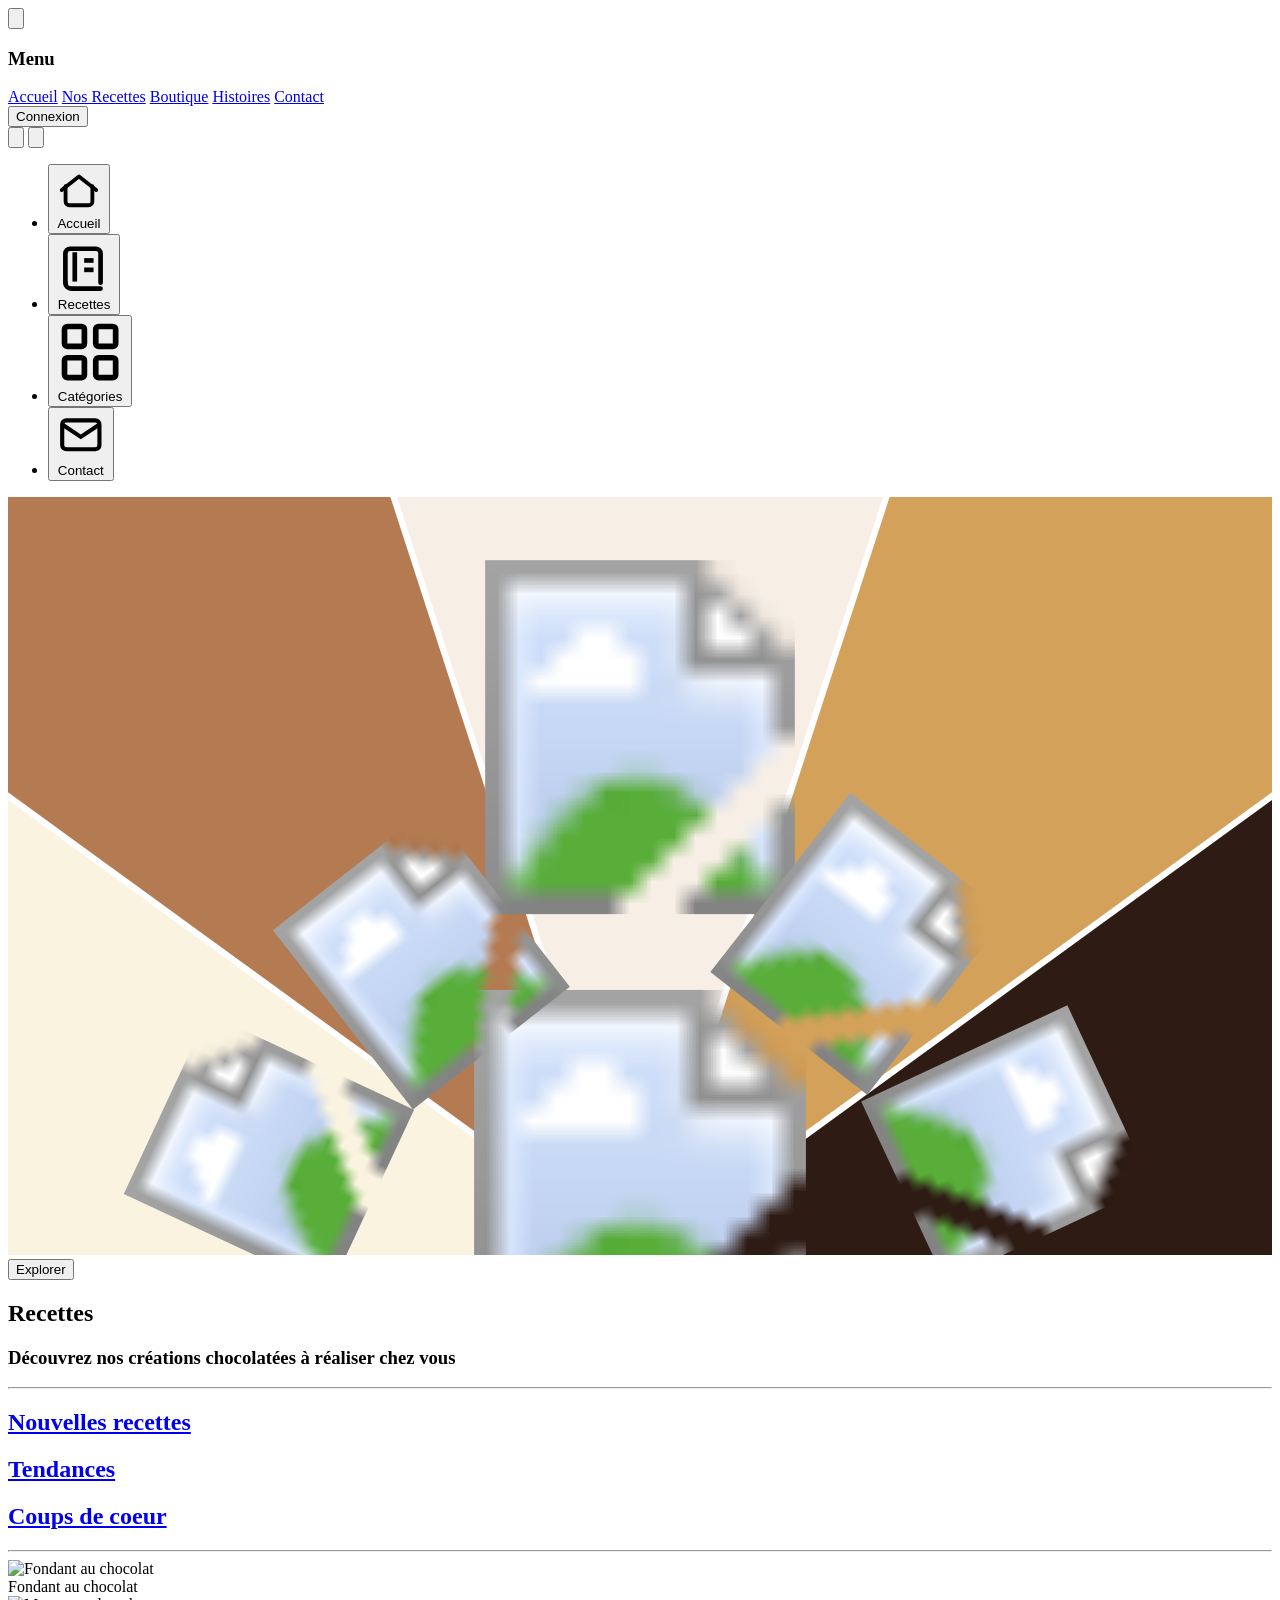
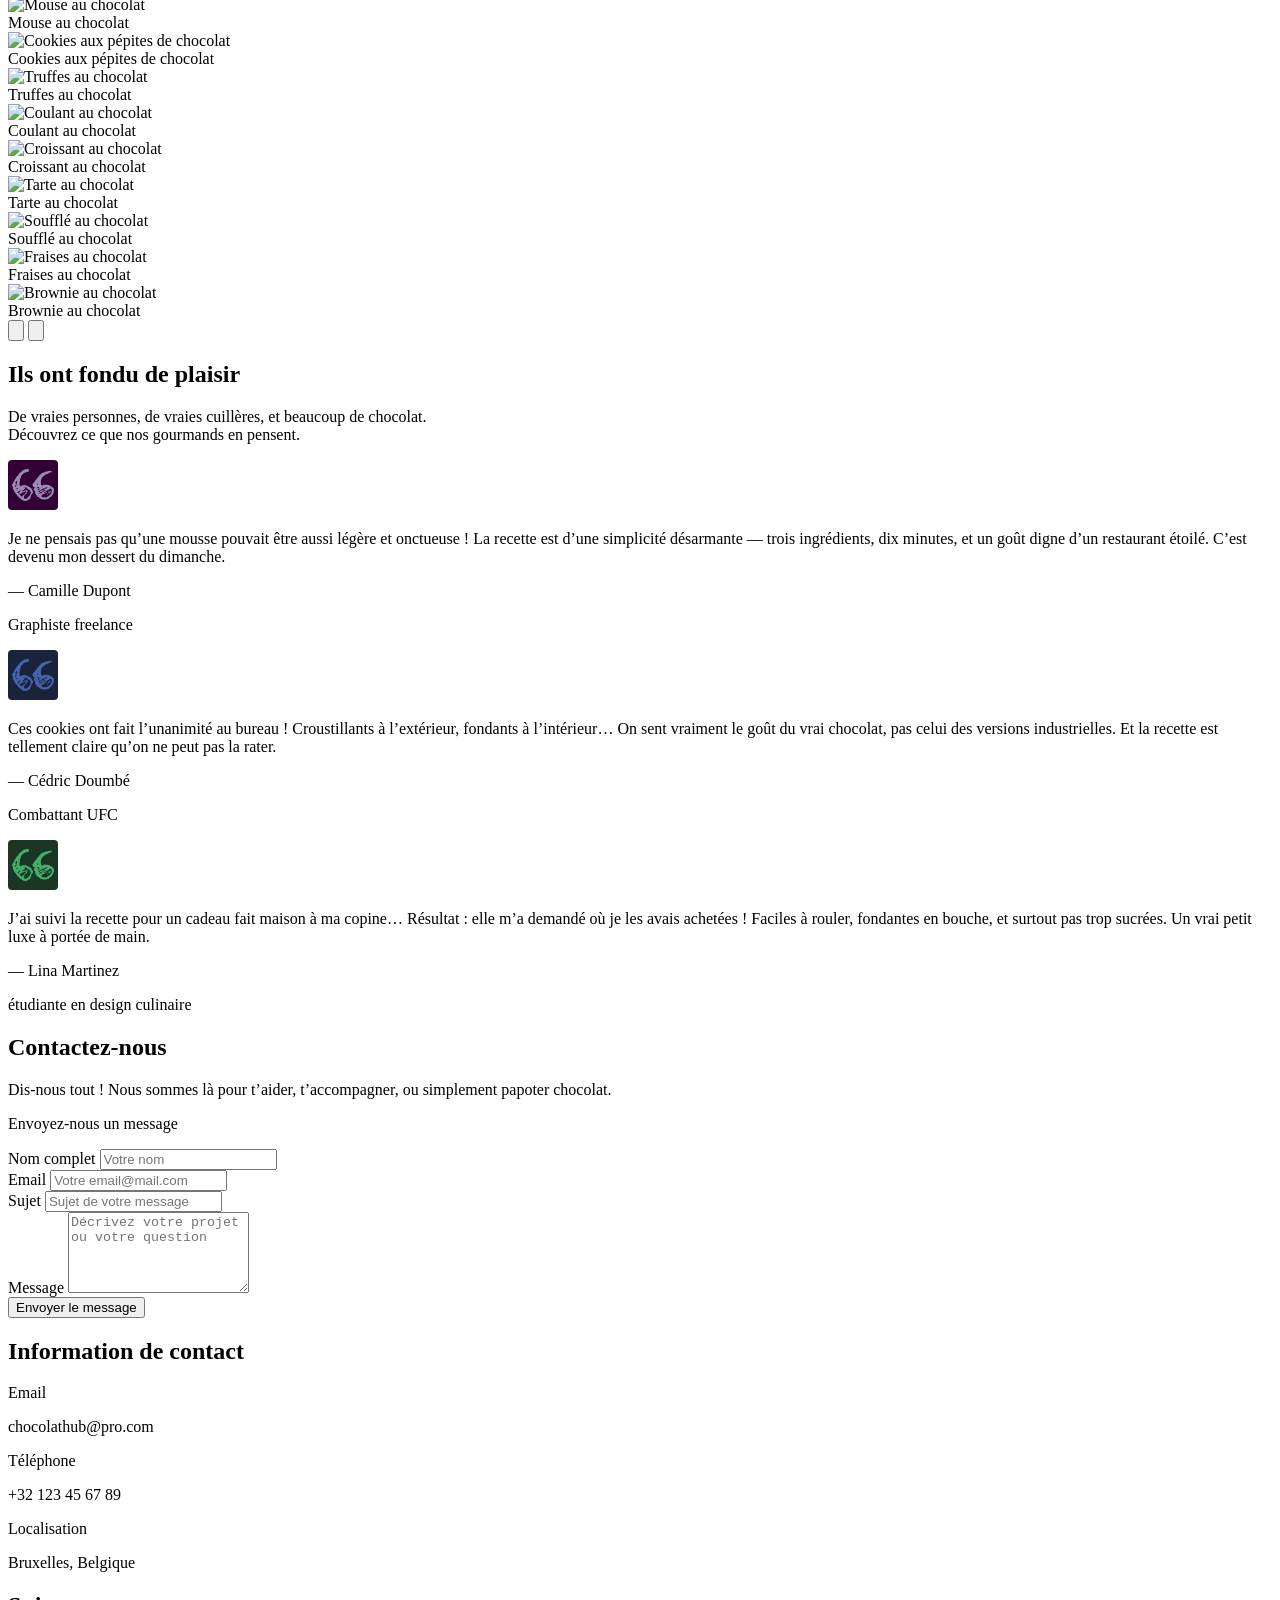
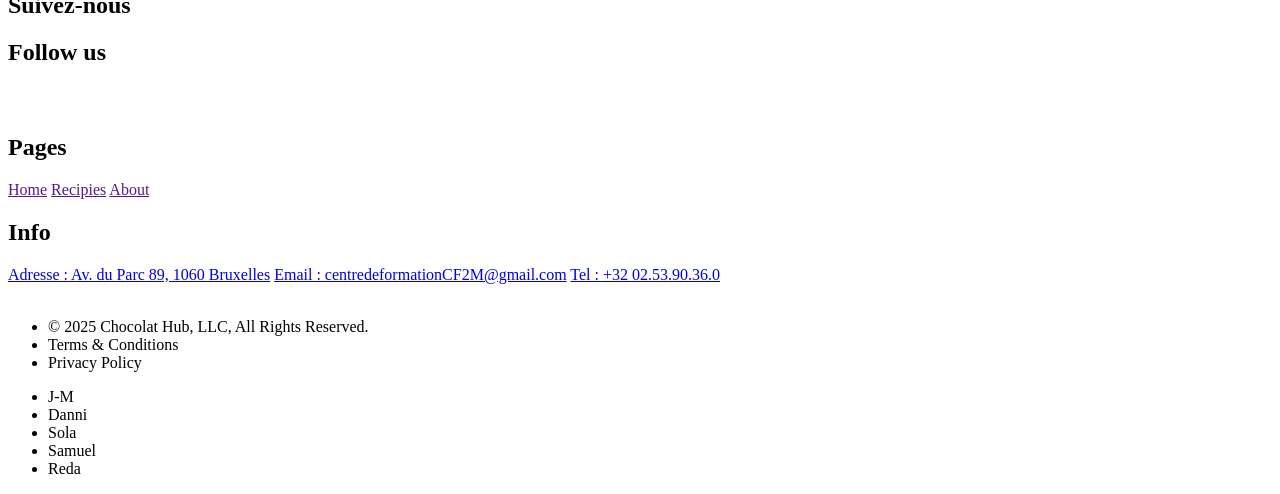
==== commit 4e69e7e0: "feat(Homepage): ajout de la section Contact avec formulaire et coordonnées" ====
--- a/index.html
+++ b/index.html
@@ -1,1044 +1,997 @@
 <!doctype html>
 <html lang="fr">
-    <head>
-        <meta charset="UTF-8" />
-        <meta name="viewport" content="width=device-width, initial-scale=1.0" />
-        <title>Chocolat Hub</title>
-        <script src="https://cdn.tailwindcss.com"></script>
-        <link rel="stylesheet" href="css/style.css" />
-        <link
-            rel="icon"
-            href="images/tablette_chocolat1.ico"
-            type="image/png"
+  <head>
+    <meta charset="UTF-8" />
+    <meta name="viewport" content="width=device-width, initial-scale=1.0" />
+    <title>Chocolat Hub</title>
+    <script src="https://cdn.tailwindcss.com"></script>
+    <link rel="stylesheet" href="css/style.css" />
+    <link rel="icon" href="images/tablette_chocolat1.ico" type="image/png" />
+    <!-- Import Lucide -->
+    <script src="https://unpkg.com/lucide@latest"></script>
+  </head>
+  <body>
+    <div
+      id="menu-overlay"
+      class="fixed inset-0 bg-black/50 z-[1009] opacity-0 pointer-events-none transition-opacity duration-500 ease-in-out"
+    ></div>
+
+    <div
+      id="side-menu"
+      class="fixed top-0 right-0 h-full w-full bg-[#4d2c16] shadow-2xl z-[1010] transform translate-x-full transition-transform duration-500 cubic-bezier(0.6, 0, 0.2, 1)"
+    >
+      <div
+        class="p-6 h-full flex flex-col justify-center items-center relative"
+      >
+        <button
+          id="close-menu-btn"
+          class="text-[#f7efe6] hover:text-[#f9bf29] transition absolute top-8 right-8 z-20"
+        >
+          <svg
+            xmlns="http://www.w3.org/2000/svg"
+            class="h-10 w-10"
+            fill="none"
+            viewBox="0 0 24 24"
+            stroke="currentColor"
+            stroke-width="2"
+          >
+            <path
+              stroke-linecap="round"
+              stroke-linejoin="round"
+              d="M6 18L18 6M6 6l12 12"
+            />
+          </svg>
+        </button>
+
+        <h3
+          class="text-6xl font-extrabold text-[#f9bf29] mb-12 uppercase tracking-widest"
+        >
+          Menu
+        </h3>
+
+        <nav class="space-y-6 text-3xl font-light text-center">
+          <a
+            href="#"
+            class="block text-[#f7efe6] hover:text-[#f9bf29] transition duration-300"
+            >Accueil</a
+          >
+          <a
+            href="#recipes-section"
+            class="block text-[#f7efe6] hover:text-[#f9bf29] transition duration-300"
+            >Nos Recettes</a
+          >
+          <a
+            href="#"
+            class="block text-[#f7efe6] hover:text-[#f9bf29] transition duration-300"
+            >Boutique</a
+          >
+          <a
+            href="#"
+            class="block text-[#f7efe6] hover:text-[#f9bf29] transition duration-300"
+            >Histoires</a
+          >
+          <a
+            href="#"
+            class="block text-[#f7efe6] hover:text-[#f9bf29] transition duration-300"
+            >Contact</a
+          >
+        </nav>
+
+        <div class="mt-12 pt-6">
+          <button
+            class="bg-[#f9bf29] text-[#4d2c16] font-semibold py-3 px-8 text-lg rounded-full hover:bg-[#ffcb3b] transition duration-300 shadow-xl"
+          >
+            Connexion
+          </button>
+        </div>
+      </div>
+    </div>
+
+    <nav
+      class="fixed top-0 left-0 w-full p-4 z-[1000] bg-transparent"
+      id="navbar"
+    >
+      <div class="flex justify-end items-center px-6 w-full">
+        <div class="flex items-center space-x-3">
+          <button
+            id="login-btn"
+            class="text-[#4d2c16] hover:text-[#f9bf29] transition p-4 rounded-full hover:border-[#f9bf29] bg-white/70 backdrop-blur-sm"
+          >
+            <svg
+              xmlns="http://www.w3.org/2000/svg"
+              class="h-5 w-5"
+              viewBox="0 0 20 20"
+              fill="currentColor"
+            >
+              <path
+                fill-rule="evenodd"
+                d="M10 9a3 3 0 100-6 3 3 0 000 6zm-7 9a7 7 0 1114 0H3z"
+                clip-rule="evenodd"
+              />
+            </svg>
+          </button>
+
+          <button
+            id="menu-burger-btn"
+            class="text-[#4d2c16] hover:text-[#f9bf29] transition bg-white/70 backdrop-blur-sm p-4 rounded-full"
+          >
+            <svg
+              xmlns="http://www.w3.org/2000/svg"
+              class="h-6 w-6"
+              fill="none"
+              viewBox="0 0 24 24"
+              stroke="currentColor"
+              stroke-width="2"
+            >
+              <path
+                stroke-linecap="round"
+                stroke-linejoin="round"
+                d="M4 6h16M4 12h16M4 18h16"
+              />
+            </svg>
+          </button>
+        </div>
+      </div>
+    </nav>
+
+    <!-- NAVBAR FLOTANTE -->
+    <nav
+      id="navbar-img"
+      aria-label="Navigation Principale"
+      class="fixed bottom-6 left-1/2 -translate-x-1/2 z-50"
+    >
+      <div
+        class="bg-[rgba(255,255,255,0.1)] backdrop-blur-md border border-[rgba(255,255,255,0.2)] rounded-2xl px-6 py-3 shadow-2xl"
+      >
+        <ul class="flex items-center gap-8 text-xs">
+          <!-- Exemple d'éléments - duplique à volonté -->
+          <li>
+            <button
+              onclick="document.getElementById('home').scrollIntoView({behavior:'smooth', block:'start'})"
+              class="relative flex items-center gap-2 px-3 py-2 rounded-xl transition-colors hover:bg-[rgba(255,255,255,0.08)] focus:bg-[rgba(255,255,255,0.08)]"
+              aria-current="page"
+            >
+              <!-- Icône Accueil -->
+              <svg
+                class="h-4 w-4"
+                fill="none"
+                stroke="currentColor"
+                stroke-width="2"
+                viewBox="0 0 24 24"
+              >
+                <path
+                  stroke-linecap="round"
+                  stroke-linejoin="round"
+                  d="M3 12L12 5l9 7"
+                />
+                <path
+                  stroke-linecap="round"
+                  stroke-linejoin="round"
+                  d="M5 10v8a2 2 0 0 0 2 2h10a2 2 0 0 0 2-2v-8"
+                />
+              </svg>
+              <span>Accueil</span>
+              <!-- Marqueur actif (optionnel, visible si current) -->
+              <span
+                class="absolute -bottom-2 left-1/2 -translate-x-1/2 h-1 w-1 rounded-full bg-white"
+              ></span>
+            </button>
+          </li>
+          <li>
+            <button
+              onclick="document.getElementById('recipes-section').scrollIntoView({behavior:'smooth', block:'start'})"
+              class="relative flex items-center gap-2 px-3 py-2 rounded-xl transition-colors hover:bg-[rgba(255,255,255,0.08)] focus:bg-[rgba(255,255,255,0.08)]"
+            >
+              <!-- Icône Recettes -->
+              <svg
+                class="h-4 w-4"
+                fill="none"
+                stroke="currentColor"
+                stroke-width="2"
+                viewBox="0 0 24 24"
+              >
+                <path
+                  stroke-linecap="round"
+                  stroke-linejoin="round"
+                  d="M4 19.5V7a2 2 0 0 1 2-2h11a2 2 0 0 1 2 2v12.5"
+                />
+                <path
+                  stroke-linecap="round"
+                  stroke-linejoin="round"
+                  d="M4 19.5A2.5 2.5 0 0 0 6.5 22H19"
+                />
+                <line x1="8" y1="6.5" x2="8" y2="19" />
+                <line x1="12" y1="10" x2="16" y2="10" />
+                <line x1="12" y1="14" x2="16" y2="14" />
+              </svg>
+              <span>Recettes</span>
+            </button>
+          </li>
+          <li>
+            <button
+              onclick="document.getElementById('category-section').scrollIntoView({behavior:'smooth', block:'start'})"
+              class="relative flex items-center gap-2 px-3 py-2 rounded-xl transition-colors hover:bg-[rgba(255,255,255,0.08)] focus:bg-[rgba(255,255,255,0.08)]"
+            >
+              <!-- Icône Catégories -->
+              <svg
+                class="h-4 w-4"
+                viewBox="0 0 24 24"
+                fill="none"
+                stroke="currentColor"
+                stroke-width="2"
+              >
+                <rect x="3" y="3" width="7" height="7" rx="1" />
+                <rect x="14" y="3" width="7" height="7" rx="1" />
+                <rect x="14" y="14" width="7" height="7" rx="1" />
+                <rect x="3" y="14" width="7" height="7" rx="1" />
+              </svg>
+              <span>Catégories</span>
+            </button>
+          </li>
+          <li>
+            <button
+              onclick="document.getElementById('contact-section').scrollIntoView({behavior:'smooth', block:'start'})"
+              class="relative flex items-center gap-2 px-3 py-2 rounded-xl transition-colors hover:bg-[rgba(255,255,255,0.08)] focus:bg-[rgba(255,255,255,0.08)]"
+            >
+              <!-- Icône Contact -->
+              <svg
+                class="h-4 w-4"
+                fill="none"
+                stroke="currentColor"
+                stroke-width="2"
+                viewBox="0 0 24 24"
+              >
+                <rect x="3" y="5" width="18" height="14" rx="2" />
+                <polyline points="3 7 12 13 21 7" />
+              </svg>
+              <span>Contact</span>
+            </button>
+          </li>
+        </ul>
+      </div>
+    </nav>
+
+    <div id="initial-container">
+      <svg viewBox="0 0 1000 600" preserveAspectRatio="xMidYMax meet">
+        <g transform="translate(500,600)">
+          <path
+            id="slice-1"
+            d="M0,0 L-1800,0 A1800,1800 0 0,1 -1456,-1058 Z"
+            fill="#FAF3E0"
+          ></path>
+          <path
+            id="slice-2"
+            d="M0,0 L-1456,-1058 A1800,1800 0 0,1 -556,-1712 Z"
+            fill="#b47b52"
+          ></path>
+          <path
+            id="slice-3"
+            d="M0,0 L-556,-1712 A1800,1800 0 0,1 556,-1712 Z"
+            fill="#f7efe6"
+          ></path>
+          <path
+            id="slice-4"
+            d="M0,0 L556,-1712 A1800,1800 0 0,1 1456,-1058 Z"
+            fill="#d4a15a"
+          ></path>
+          <path
+            id="slice-5"
+            d="M0,0 L1456,-1058 A1800,1800 0 0,1 1800,0 Z"
+            fill="#2d1b14"
+          ></path>
+          <g id="separator-lines">
+            <line
+              x1="0"
+              y1="0"
+              x2="-1456"
+              y2="-1058"
+              stroke="white"
+              stroke-width="5"
+            ></line>
+            <line
+              x1="0"
+              y1="0"
+              x2="-556"
+              y2="-1712"
+              stroke="white"
+              stroke-width="5"
+            ></line>
+            <line
+              x1="0"
+              y1="0"
+              x2="556"
+              y2="-1712"
+              stroke="white"
+              stroke-width="5"
+            ></line>
+            <line
+              x1="0"
+              y1="0"
+              x2="1456"
+              y2="-1058"
+              stroke="white"
+              stroke-width="5"
+            ></line>
+          </g>
+        </g>
+        <image
+          id="center-image"
+          href="images/ChocolatHub_title2_upscale.png"
+          x="350"
+          y="50"
+          width="300"
+          height="280"
         />
-    </head>
-    <body>
+        <image
+          id="tablette-image"
+          href="images/tablette_chocolat.png"
+          x="350"
+          y="390"
+          width="300"
+          height="300"
+        />
+        <image
+          id="tablette_croc-image"
+          href="images/tablette_chocolat_croc.png"
+          x="350"
+          y="390"
+          width="300"
+          height="300"
+          transform="rotate(180 500 100)"
+        />
+        <image
+          id="cacao_lait"
+          href="images/cacao_lait.png"
+          x="10"
+          y="250"
+          width="300"
+          height="180"
+          transform="rotate(-38 280 110)"
+        />
+        <image
+          id="cacao_blanc"
+          href="images/cacao_blanc.png"
+          x="-280"
+          y="120"
+          width="300"
+          height="180"
+          transform="rotate(-65 280 100)"
+        />
+        <image
+          id="cacao_blond"
+          href="images/cacao_blond.png"
+          x="600"
+          y="-20"
+          width="300"
+          height="180"
+          transform="rotate(38 300 100)"
+        />
+        <image
+          id="cacao_noir"
+          href="images/cacao_noir.png"
+          x="730"
+          y="-260"
+          width="300"
+          height="180"
+          transform="rotate(65 300 100)"
+        />
+      </svg>
+      <div class="hub-center">
+        <button
+          class="bg-[#f9bf29] px-6 py-3 rounded-md font-semibold text-[#4d2c16] hover:bg-[#ffcb3b] transition"
+        >
+          Explorer
+        </button>
+      </div>
+    </div>
+
+    <section
+      id="recipes-section"
+      class="pt-24 pb-24 bg-[#f7efe6] text-[#4d2c16] min-h-screen"
+    >
+      <div class="w-full px-20">
+        <!-- Titre + sous-titre -->
+        <h2 class="text-8xl font-bold text-[#7a3c18] text-center">
+          Recettes
+        </h2>
+        <h3 class="text-2xl py-10 font-light text-[#b47b52] mb-4 text-center">
+          Découvrez nos créations chocolatées à réaliser chez vous
+        </h3>
+        <!-- Ligne 1 -->
+        <hr class="border-t-2 border-[#b47b52] w-full mb-4 ml-0" />
+        <!-- Filtres -->
+        <div class="flex justify-center">
+          <div class="col-12 d-flex text-[#3D1F0D] flex-column flex-md-row justify-content-center align-items-center gap-3 mb-4 inline-flex">
+            <a href="?filtre=nouvelles"><h1>Nouvelles recettes</h1></a>
+            <a href="?filtre=tendances"><h1>Tendances</h1></a>
+            <a href="?filtre=coups-coeur"><h1>Coups de coeur</h1></a>
+          </div>
+        </div>
+        <hr class="border-t-2 border-[#b47b52] w-full mb-12 ml-0" />
+        <!-- Carrousel -->
         <div
-            id="menu-overlay"
-            class="fixed inset-0 bg-black/50 z-[1009] opacity-0 pointer-events-none transition-opacity duration-500 ease-in-out"
-        ></div>
-
-        <div
-            id="side-menu"
-            class="fixed top-0 right-0 h-full w-full bg-[#4d2c16] shadow-2xl z-[1010] transform translate-x-full transition-transform duration-500 cubic-bezier(0.6, 0, 0.2, 1)"
+          class="relative w-full overflow-hidden rounded-none shadow-none mb-12"
         >
+          <div
+            class="flex transition-transform duration-500 ease-in-out"
+            id="carousel"
+          >
+            <!-- Exemple de slide (à dupliquer pour chaque dessert) -->
             <div
-                class="p-6 h-full flex flex-col justify-center items-center relative"
-            >
-                <button
-                    id="close-menu-btn"
-                    class="text-[#f7efe6] hover:text-[#f9bf29] transition absolute top-8 right-8 z-20"
+              class="flex-shrink-0 w-full md:w-1/3 p-4 cursor-pointer group"
+              onclick="window.location.href=''"
+            >
+              <div class="relative">
+                <img
+                  src="images/fondantAuChocolat.jpg"
+                  alt="Fondant au chocolat"
+                  class="w-full h-100 object-cover rounded-lg"
+                />
+                <div
+                  class="absolute inset-8 bg-black bg-opacity-40 flex items-center justify-center opacity-0 group-hover:opacity-75 rounded-lg"
                 >
-                    <svg
-                        xmlns="http://www.w3.org/2000/svg"
-                        class="h-10 w-10"
-                        fill="none"
-                        viewBox="0 0 24 24"
-                        stroke="currentColor"
-                        stroke-width="2"
-                    >
-                        <path
-                            stroke-linecap="round"
-                            stroke-linejoin="round"
-                            d="M6 18L18 6M6 6l12 12"
-                        />
-                    </svg>
-                </button>
-
-                <h3
-                    class="text-6xl font-extrabold text-[#f9bf29] mb-12 uppercase tracking-widest"
+                  <span class="text-white text-xl font-semibold"
+                    >Fondant au chocolat</span
+                  >
+                </div>
+              </div>
+            </div>
+            <!-- Slide 2 -->
+            <div
+              class="flex-shrink-0 w-full md:w-1/3 p-4 cursor-pointer group"
+              onclick="window.location.href=''"
+            >
+              <div class="relative">
+                <img
+                  src="images/mousseAuChocolat.jpg"
+                  alt="Mouse au chocolat"
+                  class="w-full h-100 object-cover rounded-lg"
+                />
+                <div
+                  class="absolute inset-8 bg-black bg-opacity-40 flex items-center justify-center opacity-0 group-hover:opacity-75 rounded-lg"
                 >
-                    Menu
-                </h3>
-
-                <nav class="space-y-6 text-3xl font-light text-center">
-                    <a
-                        href="#"
-                        class="block text-[#f7efe6] hover:text-[#f9bf29] transition duration-300"
-                        >Accueil</a
-                    >
-                    <a
-                        href="#recipes-section"
-                        class="block text-[#f7efe6] hover:text-[#f9bf29] transition duration-300"
-                        >Nos Recettes</a
-                    >
-                    <a
-                        href="#"
-                        class="block text-[#f7efe6] hover:text-[#f9bf29] transition duration-300"
-                        >Boutique</a
-                    >
-                    <a
-                        href="#"
-                        class="block text-[#f7efe6] hover:text-[#f9bf29] transition duration-300"
-                        >Histoires</a
-                    >
-                    <a
-                        href="#"
-                        class="block text-[#f7efe6] hover:text-[#f9bf29] transition duration-300"
-                        >Contact</a
-                    >
-                </nav>
-
-                <div class="mt-12 pt-6">
-                    <button
-                        class="bg-[#f9bf29] text-[#4d2c16] font-semibold py-3 px-8 text-lg rounded-full hover:bg-[#ffcb3b] transition duration-300 shadow-xl"
-                    >
-                        Connexion
-                    </button>
-                </div>
-            </div>
+                  <span class="text-white text-xl font-semibold"
+                    >Mouse au chocolat</span
+                  >
+                </div>
+              </div>
+            </div>
+            <!-- Slide 3 -->
+            <div
+              class="flex-shrink-0 w-full md:w-1/3 p-4 cursor-pointer group"
+              onclick="window.location.href=''"
+            >
+              <div class="relative">
+                <img
+                  src="images/cookiesAuxPepitesDeChocolat.jpg"
+                  alt="Cookies aux pépites de chocolat"
+                  class="w-full h-100 object-cover rounded-lg"
+                />
+                <div
+                  class="absolute inset-8 bg-black bg-opacity-40 flex items-center justify-center opacity-0 group-hover:opacity-75 rounded-lg"
+                >
+                  <span class="text-white text-xl font-semibold"
+                    >Cookies aux pépites de chocolat</span
+                  >
+                </div>
+              </div>
+            </div>
+            <!-- Slide 4 -->
+            <div
+              class="flex-shrink-0 w-full md:w-1/3 p-4 cursor-pointer group"
+              onclick="window.location.href=''"
+            >
+              <div class="relative">
+                <img
+                  src="images/truffesAuChocolat.jpg"
+                  alt="Truffes au chocolat"
+                  class="w-full h-100 object-cover rounded-lg"
+                />
+                <div
+                  class="absolute inset-8 bg-black bg-opacity-40 flex items-center justify-center opacity-0 group-hover:opacity-75 rounded-lg"
+                >
+                  <span class="text-white text-xl font-semibold"
+                    >Truffes au chocolat</span
+                  >
+                </div>
+              </div>
+            </div>
+            <!-- Slide 5 -->
+            <div
+              class="flex-shrink-0 w-full md:w-1/3 p-4 cursor-pointer group"
+              onclick="window.location.href=''"
+            >
+              <div class="relative">
+                <img
+                  src="images/coulantAuChocolat.jpg"
+                  alt="Coulant au chocolat"
+                  class="w-full h-100 object-cover rounded-lg"
+                />
+                <div
+                  class="absolute inset-8 bg-black bg-opacity-40 flex items-center justify-center opacity-0 group-hover:opacity-75 rounded-lg"
+                >
+                  <span class="text-white text-xl font-semibold"
+                    >Coulant au chocolat</span
+                  >
+                </div>
+              </div>
+            </div>
+            <!-- Slide 6 -->
+            <div
+              class="flex-shrink-0 w-full md:w-1/3 p-4 cursor-pointer group"
+              onclick="window.location.href=''"
+            >
+              <div class="relative">
+                <img
+                  src="images/croissantAuChocolat.jpg"
+                  alt="Croissant au chocolat"
+                  class="w-full h-100 object-cover rounded-lg"
+                />
+                <div
+                  class="absolute inset-8 bg-black bg-opacity-40 flex items-center justify-center opacity-0 group-hover:opacity-75 rounded-lg"
+                >
+                  <span class="text-white text-xl font-semibold"
+                    >Croissant au chocolat</span
+                  >
+                </div>
+              </div>
+            </div>
+            <!-- Slide 7 -->
+            <div
+              class="flex-shrink-0 w-full md:w-1/3 p-4 cursor-pointer group"
+              onclick="window.location.href=''"
+            >
+              <div class="relative">
+                <img
+                  src="images/tarteAuChocolat.jpg"
+                  alt="Tarte au chocolat"
+                  class="w-full h-100 object-cover rounded-lg"
+                />
+                <div
+                  class="absolute inset-8 bg-black bg-opacity-40 flex items-center justify-center opacity-0 group-hover:opacity-75 rounded-lg"
+                >
+                  <span class="text-white text-xl font-semibold"
+                    >Tarte au chocolat</span
+                  >
+                </div>
+              </div>
+            </div>
+            <!-- Slide 8 -->
+            <div
+              class="flex-shrink-0 w-full md:w-1/3 p-4 cursor-pointer group"
+              onclick="window.location.href=''"
+            >
+              <div class="relative">
+                <img
+                  src="images/souffleAuChocolat.jpg"
+                  alt="Soufflé au chocolat"
+                  class="w-full h-100 object-cover rounded-lg"
+                />
+                <div
+                  class="absolute inset-8 bg-black bg-opacity-40 flex items-center justify-center opacity-0 group-hover:opacity-75 rounded-lg"
+                >
+                  <span class="text-white text-xl font-semibold"
+                    >Soufflé au chocolat</span
+                  >
+                </div>
+              </div>
+            </div>
+            <!-- Slide 9 -->
+            <div
+              class="flex-shrink-0 w-full md:w-1/3 p-4 cursor-pointer group"
+              onclick="window.location.href=''"
+            >
+              <div class="relative">
+                <img
+                  src="images/fraisesAuChocolat.jpg"
+                  alt="Fraises au chocolat"
+                  class="w-full h-100 object-cover rounded-lg"
+                />
+                <div
+                  class="absolute inset-8 bg-black bg-opacity-40 flex items-center justify-center opacity-0 group-hover:opacity-75 rounded-lg"
+                >
+                  <span class="text-white text-xl font-semibold"
+                    >Fraises au chocolat</span
+                  >
+                </div>
+              </div>
+            </div>
+            <!-- Slide 10 -->
+            <div
+              class="flex-shrink-0 w-full md:w-1/3 p-4 cursor-pointer group"
+              onclick="window.location.href=''"
+            >
+              <div class="relative">
+                <img
+                  src="images/brownieAuChocolat.jpg"
+                  alt="Brownie au chocolat"
+                  class="w-full h-100 object-cover rounded-lg"
+                />
+                <div
+                  class="absolute inset-8 bg-black bg-opacity-40 flex items-center justify-center opacity-0 group-hover:opacity-75 rounded-lg"
+                >
+                  <span class="text-white text-xl font-semibold"
+                    >Brownie au chocolat</span
+                  >
+                </div>
+              </div>
+            </div>
+          </div>
+
+          <!-- Boutons de navigation -->
+          <button
+            id="prev-btn"
+            class="absolute top-1/2 left-1 transform -translate-y-1/2 p-2"
+          >
+            <svg
+              xmlns="http://www.w3.org/2000/svg"
+              class="h-6 w-6 text-[#4d2c16]"
+              fill="none"
+              viewBox="0 0 24 24"
+              stroke="currentColor"
+            >
+              <path
+                stroke-linecap="round"
+                stroke-linejoin="round"
+                stroke-width="3"
+                d="M15 19l-7-7 7-7"
+              />
+            </svg>
+          </button>
+          <button
+            id="next-btn"
+            class="absolute top-1/2 right-1 transform -translate-y-1/2 p-2"
+          >
+            <svg
+              xmlns="http://www.w3.org/2000/svg"
+              class="h-6 w-6 text-[#4d2c16]"
+              fill="none"
+              viewBox="0 0 24 24"
+              stroke="currentColor"
+            >
+              <path
+                stroke-linecap="round"
+                stroke-linejoin="round"
+                stroke-width="3"
+                d="M9 5l7 7-7 7"
+              />
+            </svg>
+          </button>
         </div>
-
-        <nav
-            class="fixed top-0 left-0 w-full p-4 z-[1000] bg-transparent"
-            id="navbar"
-        >
-            <div class="flex justify-end items-center px-6 w-full">
-                <div class="flex items-center space-x-3">
-                    <button
-                        id="login-btn"
-                        class="text-[#4d2c16] hover:text-[#f9bf29] transition p-4 rounded-full hover:border-[#f9bf29] bg-white/70 backdrop-blur-sm"
-                    >
-                        <svg
-                            xmlns="http://www.w3.org/2000/svg"
-                            class="h-5 w-5"
-                            viewBox="0 0 20 20"
-                            fill="currentColor"
-                        >
-                            <path
-                                fill-rule="evenodd"
-                                d="M10 9a3 3 0 100-6 3 3 0 000 6zm-7 9a7 7 0 1114 0H3z"
-                                clip-rule="evenodd"
-                            />
-                        </svg>
-                    </button>
-
-                    <button
-                        id="menu-burger-btn"
-                        class="text-[#4d2c16] hover:text-[#f9bf29] transition bg-white/70 backdrop-blur-sm p-4 rounded-full"
-                    >
-                        <svg
-                            xmlns="http://www.w3.org/2000/svg"
-                            class="h-6 w-6"
-                            fill="none"
-                            viewBox="0 0 24 24"
-                            stroke="currentColor"
-                            stroke-width="2"
-                        >
-                            <path
-                                stroke-linecap="round"
-                                stroke-linejoin="round"
-                                d="M4 6h16M4 12h16M4 18h16"
-                            />
-                        </svg>
-                    </button>
-                </div>
-            </div>
-        </nav>
-
-        <!-- NAVBAR FLOTANTE -->
-        <nav
-            id="navbar-img"
-            aria-label="Navigation Principale"
-            class="fixed bottom-6 left-1/2 -translate-x-1/2 z-50"
-        >
-            <div
-                class="bg-[rgba(255,255,255,0.1)] backdrop-blur-md border border-[rgba(255,255,255,0.2)] rounded-2xl px-6 py-3 shadow-2xl"
-            >
-                <ul class="flex items-center gap-8 text-xs">
-                    <!-- Exemple d'éléments - duplique à volonté -->
-                    <li>
-                        <button
-                            onclick="document.getElementById('home').scrollIntoView({behavior:'smooth', block:'start'})"
-                            class="relative flex items-center gap-2 px-3 py-2 rounded-xl transition-colors hover:bg-[rgba(255,255,255,0.08)] focus:bg-[rgba(255,255,255,0.08)]"
-                            aria-current="page"
-                        >
-                            <!-- Icône Accueil -->
-                            <svg
-                                class="h-4 w-4"
-                                fill="none"
-                                stroke="currentColor"
-                                stroke-width="2"
-                                viewBox="0 0 24 24"
-                            >
-                                <path
-                                    stroke-linecap="round"
-                                    stroke-linejoin="round"
-                                    d="M3 12L12 5l9 7"
-                                />
-                                <path
-                                    stroke-linecap="round"
-                                    stroke-linejoin="round"
-                                    d="M5 10v8a2 2 0 0 0 2 2h10a2 2 0 0 0 2-2v-8"
-                                />
-                            </svg>
-                            <span>Accueil</span>
-                            <!-- Marqueur actif (optionnel, visible si current) -->
-                            <span
-                                class="absolute -bottom-2 left-1/2 -translate-x-1/2 h-1 w-1 rounded-full bg-white"
-                            ></span>
-                        </button>
-                    </li>
-                    <li>
-                        <button
-                            onclick="document.getElementById('recipes-section').scrollIntoView({behavior:'smooth', block:'start'})"
-                            class="relative flex items-center gap-2 px-3 py-2 rounded-xl transition-colors hover:bg-[rgba(255,255,255,0.08)] focus:bg-[rgba(255,255,255,0.08)]"
-                        >
-                            <!-- Icône Recettes -->
-                            <svg
-                                class="h-4 w-4"
-                                fill="none"
-                                stroke="currentColor"
-                                stroke-width="2"
-                                viewBox="0 0 24 24"
-                            >
-                                <path
-                                    stroke-linecap="round"
-                                    stroke-linejoin="round"
-                                    d="M4 19.5V7a2 2 0 0 1 2-2h11a2 2 0 0 1 2 2v12.5"
-                                />
-                                <path
-                                    stroke-linecap="round"
-                                    stroke-linejoin="round"
-                                    d="M4 19.5A2.5 2.5 0 0 0 6.5 22H19"
-                                />
-                                <line x1="8" y1="6.5" x2="8" y2="19" />
-                                <line x1="12" y1="10" x2="16" y2="10" />
-                                <line x1="12" y1="14" x2="16" y2="14" />
-                            </svg>
-                            <span>Recettes</span>
-                        </button>
-                    </li>
-                    <li>
-                        <button
-                            onclick="document.getElementById('category-section').scrollIntoView({behavior:'smooth', block:'start'})"
-                            class="relative flex items-center gap-2 px-3 py-2 rounded-xl transition-colors hover:bg-[rgba(255,255,255,0.08)] focus:bg-[rgba(255,255,255,0.08)]"
-                        >
-                            <!-- Icône Catégories -->
-                            <svg
-                                class="h-4 w-4"
-                                viewBox="0 0 24 24"
-                                fill="none"
-                                stroke="currentColor"
-                                stroke-width="2"
-                            >
-                                <rect x="3" y="3" width="7" height="7" rx="1" />
-                                <rect
-                                    x="14"
-                                    y="3"
-                                    width="7"
-                                    height="7"
-                                    rx="1"
-                                />
-                                <rect
-                                    x="14"
-                                    y="14"
-                                    width="7"
-                                    height="7"
-                                    rx="1"
-                                />
-                                <rect
-                                    x="3"
-                                    y="14"
-                                    width="7"
-                                    height="7"
-                                    rx="1"
-                                />
-                            </svg>
-                            <span>Catégories</span>
-                        </button>
-                    </li>
-                    <li>
-                        <button
-                            onclick="document.getElementById('contact-section').scrollIntoView({behavior:'smooth', block:'start'})"
-                            class="relative flex items-center gap-2 px-3 py-2 rounded-xl transition-colors hover:bg-[rgba(255,255,255,0.08)] focus:bg-[rgba(255,255,255,0.08)]"
-                        >
-                            <!-- Icône Contact -->
-                            <svg
-                                class="h-4 w-4"
-                                fill="none"
-                                stroke="currentColor"
-                                stroke-width="2"
-                                viewBox="0 0 24 24"
-                            >
-                                <rect
-                                    x="3"
-                                    y="5"
-                                    width="18"
-                                    height="14"
-                                    rx="2"
-                                />
-                                <polyline points="3 7 12 13 21 7" />
-                            </svg>
-                            <span>Contact</span>
-                        </button>
-                    </li>
-                </ul>
-            </div>
-        </nav>
-
-        <div id="initial-container">
-            <svg viewBox="0 0 1000 600" preserveAspectRatio="xMidYMax meet">
-                <g transform="translate(500,600)">
+      </div>
+    </section>
+    <!-- TESTIMONIALS SECTION (Sola) -->
+           <section
+               class="bg-[#f7efe6] text-[#4d2c16] w-screen min-h-screen relative z-5 px-5 md:px-20"
+               id="testimonials-section">
+               <div class="py-10 text-center ">
+               <h1 class="text-5xl md:text-8xl font-medium text-[#7a3c18] ">Ils ont fondu de plaisir</h1>
+               <p class="text-xl py-10">De vraies personnes, de vraies cuillères, et beaucoup de chocolat. <br class="hidden md:block">
+                   Découvrez ce que nos gourmands en pensent.</p>
+               </div>
+               <!-- Cards -->
+               <section class="grid md:grid-cols-3 gap-10 py-10 min-w-screen [&_svg]:mb-5 ">
+                   <!-- First Testimonial -->
+                   <div class="bg-[#9C89B8] [&_p]:text-[#330036] p-6 rounded-md">
+                       <div>
+                           <svg width="50" height="50" viewBox="0 0 108 108" fill="none" xmlns="http://www.w3.org/2000/svg">
+                           <rect width="108" height="108" rx="8.60558" fill="#330036"/>
+                           <path d="M99.0176 61.3962C99.5621 65.9332 99.1991 69.3813 97.9287 71.7406C96.6584 74.0999 95.025 76.7313 93.0287 79.635C91.2139 80.1795 90.2158 80.7239 90.0343 81.2684C89.8528 81.8128 89.4899 82.1758 88.9454 82.3572C87.3121 83.4461 85.4065 84.2628 83.2288 84.8072C81.2325 85.1702 79.0547 85.2609 76.6954 85.0795C74.5177 84.898 72.4306 84.3535 70.4343 83.4461C68.438 82.5387 67.0769 81.3591 66.351 79.9073C65.4436 80.0887 64.8084 80.0887 64.4455 79.9073C64.0825 79.5443 63.6288 79.2721 63.0844 79.0906C63.0844 77.2758 62.1769 76.3684 60.3621 76.3684C60.5436 74.5536 60.2714 73.4647 59.5455 73.1017C59.001 72.7387 58.5473 72.285 58.1844 71.7406C58.7288 71.0147 58.8195 70.3795 58.4566 69.835C58.0936 69.1091 58.0936 68.2925 58.4566 67.3851C58.0936 66.6591 57.6399 66.2054 57.0955 66.0239C56.7325 65.8425 56.3696 65.5702 56.0066 65.2073C55.4621 63.9369 55.6436 62.9388 56.551 62.2128C57.4584 61.4869 57.8214 60.398 57.6399 58.9462C57.277 58.5832 56.6418 58.311 55.7344 58.1295C55.0084 57.948 54.3733 57.6758 53.8288 57.3128C54.1918 56.7684 54.101 56.224 53.5566 55.6795C53.1936 55.1351 52.8307 54.6814 52.4677 54.3184C52.8307 53.048 53.1936 52.2314 53.5566 51.8684C53.9196 51.5055 54.101 51.0518 54.101 50.5073C57.9121 46.1518 60.9973 42.3407 63.3566 39.074C65.8973 35.6259 68.7103 32.3592 71.7954 29.274C73.6103 28.1851 75.2436 27.4592 76.6954 27.0962C78.3288 26.7333 79.5991 26.0074 80.5065 24.9185C82.8658 24.737 85.3158 24.2833 87.8565 23.5574C90.5787 22.65 92.938 23.1037 94.9343 24.9185C94.9343 25.8259 94.2084 26.5518 92.7565 27.0962C91.3047 27.4592 90.3065 27.187 89.7621 26.2796C89.0362 27.5499 88.3102 28.2759 87.5843 28.4573C87.0399 28.6388 86.6769 29.0018 86.4954 29.5462C80.688 30.8166 76.3325 33.811 73.4288 38.5296C70.5251 43.2481 70.0714 48.6018 72.0677 54.5906C73.5195 55.1351 74.7899 55.0443 75.8788 54.3184C77.1491 53.411 78.3288 53.048 79.4177 53.2295C81.7769 53.774 83.4102 53.8647 84.3176 53.5017C85.2251 53.1388 85.8602 53.411 86.2232 54.3184C87.8565 53.9554 89.1269 54.1369 90.0343 54.8629C90.9417 55.5888 92.0306 56.1332 93.301 56.4962C95.2973 57.7666 96.4769 58.8554 96.8398 59.7628C97.3843 60.4888 98.1102 61.0332 99.0176 61.3962ZM53.8288 67.3851C54.1918 68.2925 54.1918 69.4721 53.8288 70.9239C53.4659 72.3758 52.5584 73.2832 51.1066 73.6462C50.3807 76.0054 49.7455 78.0924 49.201 79.9073C48.6566 81.5406 47.9307 83.1739 47.0233 84.8072C45.5714 85.1702 44.3011 85.7146 43.2122 86.4406C42.3048 87.1665 41.3066 87.7109 40.2177 88.0739C37.1326 88.9813 34.2289 88.6183 31.5066 86.985C28.7844 85.3517 26.4252 83.5369 24.4289 81.5406C21.3437 78.4554 18.5307 75.1887 15.99 71.7406C13.4493 68.111 11.6345 64.4814 10.5456 60.8517C10.3641 60.3073 10.3641 59.8536 10.5456 59.4906C10.727 59.1277 10.8178 58.5832 10.8178 57.8573C9.7289 56.9499 9.18446 56.1332 9.18446 55.4073C9.18446 54.4999 9.00298 53.774 8.64001 53.2295C9.91038 51.7777 10.9993 50.1443 11.9067 48.3295C12.8141 46.5147 13.7215 44.6999 14.6289 42.8851C15.5363 41.0703 16.5344 39.3462 17.6233 37.7129C18.7122 36.0796 20.0733 34.7184 21.7067 33.6296C22.0696 32.1777 22.6141 31.1796 23.34 30.6351C24.0659 29.9092 24.7011 29.0925 25.2455 28.1851C27.2418 26.9148 29.0566 25.4629 30.69 23.8296C32.3233 22.1962 34.4103 20.9259 36.9511 20.0185C38.4029 19.837 39.9455 19.6555 41.5788 19.474C43.3937 19.2925 44.7548 19.837 45.6622 21.1074C45.6622 22.0148 45.4807 22.8314 45.1177 23.5574C44.7548 24.1018 44.3918 24.737 44.0288 25.4629C41.4881 25.8259 38.9474 26.4611 36.4066 27.3685C33.8659 28.0944 32.1418 29.5462 31.2344 31.724C30.5085 31.5425 30.0548 31.724 29.8733 32.2685C29.6918 32.8129 29.3289 33.2666 28.7844 33.6296C28.24 35.0814 27.7863 36.624 27.4233 38.2573C27.0603 39.8907 26.4252 41.2518 25.5178 42.3407C25.6992 43.7925 25.6992 45.2444 25.5178 46.6962C25.5178 47.9666 25.1548 49.1462 24.4289 50.2351C25.1548 50.4166 25.427 50.8703 25.2455 51.5962C25.0641 52.1406 24.8826 52.6851 24.7011 53.2295C24.8826 54.1369 25.2455 54.8629 25.79 55.4073C26.5159 55.7703 27.0603 56.3147 27.4233 57.0406C28.8752 55.5888 30.4178 54.7721 32.0511 54.5906C33.8659 54.4092 35.59 54.1369 37.2233 53.774C39.0381 54.6814 41.3974 55.861 44.3011 57.3128C47.3862 58.5832 49.4733 59.9443 50.5622 61.3962C51.2881 63.211 51.9233 64.4814 52.4677 65.2073C53.1936 65.7517 53.6473 66.4776 53.8288 67.3851ZM65.8066 52.1406C64.7177 50.8703 64.0825 50.4166 63.901 50.7795C63.7195 51.1425 63.2658 51.324 62.5399 51.324C63.6288 52.7758 64.3547 53.411 64.7177 53.2295C65.0806 52.8666 65.4436 52.5036 65.8066 52.1406ZM85.6788 59.2184C83.6825 58.311 82.0491 58.4925 80.7788 59.7628C79.6899 60.8517 78.1473 61.3962 76.151 61.3962C74.6991 62.4851 73.1566 63.4832 71.5232 64.3906C69.8899 65.298 68.0751 66.2054 66.0788 67.1128C66.8047 68.5647 67.2584 69.1999 67.4399 69.0184C67.8029 68.8369 68.2566 68.8369 68.801 69.0184C69.3455 67.5665 70.3436 66.5684 71.7954 66.0239C73.2473 65.4795 74.9714 65.1165 76.9677 64.9351C77.3306 63.4832 78.601 62.5758 80.7788 62.2128C83.138 61.6684 84.7713 60.6703 85.6788 59.2184ZM93.5732 62.7573C91.7584 62.2128 90.7602 62.1221 90.5787 62.4851C90.3973 62.6665 90.125 62.848 89.7621 63.0295C87.9473 63.5739 86.4954 64.2999 85.4065 65.2073C84.4991 66.1147 83.5917 66.7499 82.6843 67.1128C82.5028 67.8388 81.7769 68.4739 80.5065 69.0184C79.2362 69.3813 77.8751 69.6536 76.4232 69.835C78.238 71.2869 79.7806 71.4684 81.051 70.3795C82.5028 69.2906 83.7732 68.7462 84.8621 68.7462C84.4991 69.4721 84.0454 70.0165 83.501 70.3795C82.9565 70.561 82.5028 70.9239 82.1399 71.4684C80.8695 70.9239 79.9621 71.1962 79.4177 72.285C78.8732 73.1925 77.8751 73.6462 76.4232 73.6462C74.2454 72.5573 72.9751 72.648 72.6121 73.9184C72.9751 74.2813 73.338 74.1906 73.701 73.6462C74.2454 73.1017 74.8806 72.9202 75.6066 73.1017C74.8806 74.1906 74.2454 75.098 73.701 75.8239C73.338 76.5499 72.7029 77.0036 71.7954 77.185C72.7029 79.3628 74.1547 80.4517 76.151 80.4517C78.1473 80.4517 80.4158 80.6332 82.9565 80.9961C84.2269 79.9073 85.6788 78.8184 87.3121 77.7295C89.1269 76.6406 90.5787 75.3702 91.6676 73.9184C92.938 72.4665 93.8454 70.8332 94.3898 69.0184C94.9343 67.2036 94.6621 65.1165 93.5732 62.7573ZM67.7121 59.7628C66.0788 58.311 64.8992 57.948 64.1732 58.674C63.6288 59.2184 62.9029 59.6721 61.9955 60.0351C63.8103 61.124 64.9899 61.4869 65.5343 61.124C66.0788 60.5795 66.8047 60.1258 67.7121 59.7628ZM81.3232 64.6628C80.5973 64.4814 79.9621 64.6628 79.4177 65.2073C79.0547 65.5702 78.4195 65.5702 77.5121 65.2073C76.2417 67.2036 74.3362 68.4739 71.7954 69.0184C69.4362 69.5628 67.4399 70.561 65.8066 72.0128C68.8917 72.7387 71.4325 72.1943 73.4288 70.3795C75.4251 68.5647 77.6936 67.4758 80.2343 67.1128L81.3232 64.6628ZM69.3455 61.9406C67.7121 61.5777 66.2603 61.9406 64.9899 63.0295C63.901 64.1184 63.3566 65.1165 63.3566 66.0239C64.4455 65.661 65.4436 65.1165 66.351 64.3906C67.4399 63.6647 68.438 62.848 69.3455 61.9406ZM19.8011 45.0629C19.0752 45.0629 18.3493 45.4258 17.6233 46.1518C17.0789 46.8777 16.6252 47.6036 16.2622 48.3295C16.0807 49.0555 16.0807 49.7814 16.2622 50.5073C16.6252 51.2332 17.4418 51.5962 18.7122 51.5962C19.0752 50.5073 19.3474 49.5092 19.5289 48.6018C19.7104 47.6943 19.8011 46.5147 19.8011 45.0629ZM49.201 71.1962C49.3825 69.7443 49.1103 68.5647 48.3844 67.6573C47.8399 66.5684 47.3862 65.5702 47.0233 64.6628C45.027 63.9369 43.3937 63.0295 42.1233 61.9406C41.0344 60.6703 39.764 59.5814 38.3122 58.674C36.6788 58.8554 35.4085 59.0369 34.5011 59.2184C33.5937 59.2184 32.9585 59.4906 32.5955 60.0351C33.5029 60.2165 34.2289 60.2165 34.7733 60.0351C35.3177 59.6721 35.8622 59.3999 36.4066 59.2184C36.7696 61.7591 36.0437 63.4832 34.2289 64.3906C32.414 65.1165 31.0529 66.3869 30.1455 68.2017C32.3233 67.8388 34.1381 67.2036 35.59 66.2962C37.0418 65.2073 38.9474 64.8443 41.3066 65.2073C42.214 66.2962 42.4862 67.3851 42.1233 68.4739C41.9418 69.5628 41.4881 70.561 40.7622 71.4684C40.0362 72.1943 39.2196 72.8295 38.3122 73.3739C37.4048 73.9184 36.6788 74.3721 36.1344 74.735C35.9529 76.1869 35.6807 77.185 35.3177 77.7295C34.9548 78.2739 34.5011 78.8184 33.9566 79.3628C34.5011 81.5406 34.7733 82.811 34.7733 83.1739C35.6807 83.1739 36.4974 83.2647 37.2233 83.4461C38.1307 83.6276 39.1288 83.5369 40.2177 83.1739C40.9437 82.9924 41.8511 82.3572 42.9399 81.2684C44.0288 80.1795 45.027 78.9998 45.9344 77.7295C46.8418 76.2776 47.5677 75.0073 48.1122 73.9184C48.8381 72.648 49.201 71.7406 49.201 71.1962ZM19.2567 53.2295C18.3493 53.048 17.6233 53.1388 17.0789 53.5017C16.7159 53.8647 16.2622 54.1369 15.7178 54.3184C15.8993 55.2258 15.7178 55.9517 15.1733 56.4962C14.8104 57.0406 14.8104 57.7666 15.1733 58.674C16.6252 57.2221 17.9863 55.4073 19.2567 53.2295ZM40.2177 69.0184C38.4029 67.9295 37.0418 67.748 36.1344 68.4739C35.227 69.0184 34.1381 69.4721 32.8677 69.835C30.69 70.7425 29.1474 71.5591 28.24 72.285C27.5141 73.011 26.2437 73.2832 24.4289 73.1017C24.9733 74.3721 25.6992 75.461 26.6066 76.3684C27.5141 77.0943 28.1492 78.1832 28.5122 79.635C31.4159 77.8202 33.5937 76.0054 35.0455 74.1906C36.4974 72.1943 38.2214 70.4702 40.2177 69.0184ZM21.7067 60.0351C20.4363 60.0351 19.6196 60.3073 19.2567 60.8517C18.8937 61.3962 18.2585 61.8499 17.3511 62.2128C18.6215 63.4832 19.5289 63.6647 20.0733 62.7573C20.7993 61.8499 21.3437 60.9425 21.7067 60.0351ZM27.4233 65.4795C26.5159 65.661 25.5178 66.0239 24.4289 66.5684C23.34 67.1128 22.4326 67.748 21.7067 68.4739C21.1622 69.0184 20.7993 69.6536 20.6178 70.3795C20.6178 71.1054 21.3437 71.8313 22.7955 72.5573C22.977 70.9239 23.7029 69.7443 24.9733 69.0184C26.4252 68.111 27.2418 66.9314 27.4233 65.4795ZM92.4843 67.1128C92.4843 68.2017 92.1213 68.9276 91.3954 69.2906C90.851 69.6536 90.3973 70.2888 90.0343 71.1962C87.8565 72.1036 86.7676 72.1943 86.7676 71.4684C87.8565 69.835 88.7639 68.7462 89.4899 68.2017C90.3973 67.6573 90.9417 66.8406 91.1232 65.7517L92.4843 67.1128ZM88.6732 68.4739C87.0399 69.0184 86.0417 69.1091 85.6788 68.7462C86.7676 68.2017 87.5843 67.9295 88.1287 67.9295C88.6732 67.748 88.8547 67.2036 88.6732 66.2962V68.4739ZM86.4954 72.8295C86.8584 73.7369 86.5862 74.5536 85.6788 75.2795C84.9528 75.8239 84.4084 76.4591 84.0454 77.185C84.5899 75.9147 84.8621 75.0073 84.8621 74.4628C85.0436 73.9184 84.9528 73.4647 84.5899 73.1017L86.4954 72.8295Z" fill="#9C89B8"/>
+                           </svg>
+
+                       <p>
+                           Je ne pensais pas qu’une mousse pouvait être aussi
+                           légère et onctueuse ! La recette est d’une simplicité
+                           désarmante — trois ingrédients, dix minutes, et un goût
+                           digne d’un restaurant étoilé. C’est devenu mon dessert
+                           du dimanche.
+                       </p>
+                       </div>
+                       <div class="py-8 font-bold text-sm">
+                           <p>— Camille Dupont</p>
+                           <p>Graphiste freelance</p>
+                       </div>
+                   </div>
+
+                   <!-- Second Testimonial -->
+                   <div class="bg-[#4464AD] [&_p]:text-[#19233B] p-6 rounded-md">
+                       <div>
+                           <svg width="50" height="50" viewBox="0 0 251 251" fill="none" xmlns="http://www.w3.org/2000/svg">
+                           <rect width="251" height="251" rx="20" fill="#19233B"/>
+                           <path d="M230.124 142.689C231.39 153.234 230.546 161.247 227.594 166.73C224.641 172.214 220.845 178.329 216.206 185.078C211.988 186.343 209.668 187.608 209.246 188.874C208.825 190.139 207.981 190.983 206.716 191.404C202.92 193.935 198.491 195.833 193.43 197.098C188.79 197.942 183.729 198.153 178.246 197.731C173.184 197.309 168.334 196.044 163.695 193.935C159.055 191.826 155.892 189.085 154.205 185.71C152.096 186.132 150.619 186.132 149.776 185.71C148.932 184.867 147.878 184.234 146.613 183.812C146.613 179.595 144.504 177.486 140.286 177.486C140.708 173.268 140.075 170.737 138.388 169.894C137.123 169.05 136.068 167.996 135.225 166.73C136.49 165.043 136.701 163.567 135.857 162.302C135.014 160.615 135.014 158.717 135.857 156.608C135.014 154.921 133.959 153.866 132.694 153.445C131.85 153.023 131.007 152.39 130.163 151.547C128.898 148.594 129.32 146.274 131.429 144.587C133.538 142.9 134.381 140.369 133.959 136.995C133.116 136.152 131.64 135.519 129.531 135.097C127.844 134.676 126.367 134.043 125.102 133.199C125.946 131.934 125.735 130.669 124.469 129.403C123.626 128.138 122.782 127.084 121.939 126.24C122.782 123.288 123.626 121.39 124.469 120.546C125.313 119.702 125.735 118.648 125.735 117.383C134.592 107.26 141.762 98.4028 147.245 90.8108C153.15 82.7971 159.688 75.2052 166.858 68.035C171.076 65.5043 174.872 63.8172 178.246 62.9737C182.042 62.1301 184.994 60.443 187.103 57.9124C192.586 57.4906 198.28 56.4361 204.185 54.749C210.512 52.6402 215.995 53.6946 220.634 57.9124C220.634 60.0212 218.947 61.7083 215.573 62.9737C212.199 63.8172 209.879 63.1845 208.614 61.0757C206.927 64.0281 205.239 65.7152 203.552 66.137C202.287 66.5588 201.443 67.4023 201.022 68.6676C187.525 71.6201 177.402 78.5794 170.654 89.5455C163.905 100.512 162.851 112.954 167.491 126.873C170.865 128.138 173.817 127.927 176.348 126.24C179.3 124.131 182.042 123.288 184.572 123.709C190.056 124.975 193.851 125.186 195.96 124.342C198.069 123.498 199.545 124.131 200.389 126.24C204.185 125.396 207.137 125.818 209.246 127.505C211.355 129.192 213.886 130.458 216.838 131.301C221.478 134.254 224.219 136.784 225.063 138.893C226.328 140.58 228.015 141.846 230.124 142.689ZM125.102 156.608C125.946 158.717 125.946 161.458 125.102 164.832C124.259 168.207 122.15 170.316 118.775 171.159C117.088 176.642 115.612 181.493 114.347 185.71C113.081 189.506 111.394 193.302 109.285 197.098C105.911 197.942 102.959 199.207 100.428 200.894C98.3193 202.581 95.9996 203.847 93.4689 204.69C86.2987 206.799 79.5503 205.956 73.2237 202.16C66.897 198.364 61.414 194.146 56.7744 189.506C49.6042 182.336 43.0667 174.744 37.1619 166.73C31.257 158.295 27.0393 149.859 24.5086 141.424C24.0868 140.159 24.0868 139.104 24.5086 138.261C24.9304 137.417 25.1413 136.152 25.1413 134.465C22.6106 132.356 21.3453 130.458 21.3453 128.771C21.3453 126.662 20.9235 124.975 20.08 123.709C23.0324 120.335 25.563 116.539 27.6719 112.321C29.7808 108.104 31.8897 103.886 33.9985 99.6681C36.1074 95.4504 38.4272 91.4435 40.9578 87.6475C43.4885 83.8516 46.6518 80.6882 50.4478 78.1576C51.2913 74.7834 52.5567 72.4636 54.2438 71.1983C55.9309 69.5112 57.4071 67.6132 58.6724 65.5043C63.312 62.5519 67.5297 59.1777 71.3257 55.3817C75.1217 51.5857 79.9721 48.6333 85.8769 46.5244C89.2511 46.1026 92.8362 45.6809 96.6322 45.2591C100.85 44.8373 104.013 46.1026 106.122 49.0551C106.122 51.1639 105.7 53.0619 104.857 54.749C104.013 56.0144 103.17 57.4906 102.326 59.1777C96.4213 60.0212 90.5165 61.4974 84.6116 63.6063C78.7068 65.2934 74.6999 68.6676 72.591 73.7289C70.9039 73.3072 69.8495 73.7289 69.4277 74.9943C69.0059 76.2596 68.1624 77.314 66.897 78.1576C65.6317 81.5318 64.5773 85.1169 63.7337 88.9129C62.8902 92.7088 61.414 95.8722 59.3051 98.4028C59.7269 101.777 59.7269 105.151 59.3051 108.525C59.3051 111.478 58.4615 114.219 56.7744 116.75C58.4615 117.172 59.0942 118.226 58.6724 119.913C58.2506 121.179 57.8289 122.444 57.4071 123.709C57.8289 125.818 58.6724 127.505 59.9377 128.771C61.6248 129.614 62.8902 130.88 63.7337 132.567C67.1079 129.192 70.693 127.294 74.489 126.873C78.7068 126.451 82.7136 125.818 86.5096 124.975C90.7274 127.084 96.2104 129.825 102.959 133.199C110.129 136.152 114.979 139.315 117.51 142.689C119.197 146.907 120.673 149.859 121.939 151.547C123.626 152.812 124.68 154.499 125.102 156.608ZM152.939 121.179C150.409 118.226 148.932 117.172 148.511 118.015C148.089 118.859 147.034 119.281 145.347 119.281C147.878 122.655 149.565 124.131 150.409 123.709C151.252 122.866 152.096 122.022 152.939 121.179ZM199.124 137.628C194.484 135.519 190.688 135.941 187.736 138.893C185.205 141.424 181.62 142.689 176.98 142.689C173.606 145.22 170.021 147.54 166.225 149.649C162.429 151.757 158.211 153.866 153.572 155.975C155.259 159.349 156.313 160.826 156.735 160.404C157.579 159.982 158.633 159.982 159.899 160.404C161.164 157.03 163.484 154.71 166.858 153.445C170.232 152.179 174.239 151.336 178.878 150.914C179.722 147.54 182.674 145.431 187.736 144.587C193.219 143.322 197.015 141.002 199.124 137.628ZM217.471 145.853C213.253 144.587 210.933 144.376 210.512 145.22C210.09 145.642 209.457 146.063 208.614 146.485C204.396 147.751 201.022 149.438 198.491 151.547C196.382 153.655 194.273 155.132 192.164 155.975C191.743 157.662 190.056 159.138 187.103 160.404C184.151 161.247 180.987 161.88 177.613 162.302C181.831 165.676 185.416 166.098 188.368 163.567C191.743 161.036 194.695 159.771 197.226 159.771C196.382 161.458 195.328 162.724 194.062 163.567C192.797 163.989 191.743 164.832 190.899 166.098C187.947 164.832 185.838 165.465 184.572 167.996C183.307 170.105 180.987 171.159 177.613 171.159C172.552 168.628 169.599 168.839 168.756 171.792C169.599 172.635 170.443 172.424 171.286 171.159C172.552 169.894 174.028 169.472 175.715 169.894C174.028 172.424 172.552 174.533 171.286 176.22C170.443 177.908 168.967 178.962 166.858 179.384C168.967 184.445 172.341 186.976 176.98 186.976C181.62 186.976 186.892 187.397 192.797 188.241C195.749 185.71 199.124 183.18 202.92 180.649C207.137 178.118 210.512 175.166 213.042 171.792C215.995 168.418 218.104 164.622 219.369 160.404C220.634 156.186 220.002 151.336 217.471 145.853ZM157.368 138.893C153.572 135.519 150.83 134.676 149.143 136.363C147.878 137.628 146.191 138.682 144.082 139.526C148.3 142.057 151.041 142.9 152.307 142.057C153.572 140.791 155.259 139.737 157.368 138.893ZM189.001 150.281C187.314 149.859 185.838 150.281 184.572 151.547C183.729 152.39 182.253 152.39 180.144 151.547C177.191 156.186 172.763 159.138 166.858 160.404C161.375 161.669 156.735 163.989 152.939 167.363C160.109 169.05 166.014 167.785 170.654 163.567C175.293 159.349 180.566 156.819 186.47 155.975L189.001 150.281ZM161.164 143.955C157.368 143.111 153.994 143.955 151.041 146.485C148.511 149.016 147.245 151.336 147.245 153.445C149.776 152.601 152.096 151.336 154.205 149.649C156.735 147.961 159.055 146.063 161.164 143.955ZM46.0192 104.729C44.3321 104.729 42.6449 105.573 40.9578 107.26C39.6925 108.947 38.6381 110.634 37.7945 112.321C37.3728 114.009 37.3728 115.696 37.7945 117.383C38.6381 119.07 40.5361 119.913 43.4885 119.913C44.3321 117.383 44.9647 115.063 45.3865 112.954C45.8083 110.845 46.0192 108.104 46.0192 104.729ZM114.347 165.465C114.769 162.091 114.136 159.349 112.449 157.241C111.183 154.71 110.129 152.39 109.285 150.281C104.646 148.594 100.85 146.485 97.8975 143.955C95.3669 141.002 92.4145 138.471 89.0403 136.363C85.2443 136.784 82.2919 137.206 80.183 137.628C78.0741 137.628 76.5979 138.261 75.7543 139.526C77.8632 139.948 79.5503 139.948 80.8156 139.526C82.081 138.682 83.3463 138.05 84.6116 137.628C85.4552 143.533 83.7681 147.54 79.5503 149.649C75.3326 151.336 72.1692 154.288 70.0604 158.506C75.1217 157.662 79.3394 156.186 82.7136 154.077C86.0878 151.547 90.5165 150.703 95.9996 151.547C98.1084 154.077 98.7411 156.608 97.8975 159.138C97.4758 161.669 96.4213 163.989 94.7342 166.098C93.0471 167.785 91.1491 169.261 89.0403 170.526C86.9314 171.792 85.2443 172.846 83.979 173.69C83.5572 177.064 82.9245 179.384 82.081 180.649C81.2374 181.914 80.183 183.18 78.9176 184.445C80.183 189.506 80.8156 192.459 80.8156 193.302C82.9245 193.302 84.8225 193.513 86.5096 193.935C88.6185 194.357 90.9382 194.146 93.4689 193.302C95.156 192.881 97.2649 191.404 99.7955 188.874C102.326 186.343 104.646 183.601 106.755 180.649C108.864 177.275 110.551 174.322 111.816 171.792C113.503 168.839 114.347 166.73 114.347 165.465ZM44.7538 123.709C42.6449 123.288 40.9578 123.498 39.6925 124.342C38.849 125.186 37.7945 125.818 36.5292 126.24C36.951 128.349 36.5292 130.036 35.2639 131.301C34.4203 132.567 34.4203 134.254 35.2639 136.363C38.6381 132.988 41.8014 128.771 44.7538 123.709ZM93.4689 160.404C89.2511 157.873 86.0878 157.451 83.979 159.138C81.8701 160.404 79.3394 161.458 76.387 162.302C71.3257 164.411 67.7406 166.309 65.6317 167.996C63.9446 169.683 60.9922 170.316 56.7744 169.894C58.0398 172.846 59.7269 175.377 61.8357 177.486C63.9446 179.173 65.4208 181.703 66.2644 185.078C73.0128 180.86 78.0741 176.642 81.4483 172.424C84.8225 167.785 88.8294 163.778 93.4689 160.404ZM50.4478 139.526C47.4954 139.526 45.5974 140.159 44.7538 141.424C43.9103 142.689 42.4341 143.744 40.3252 144.587C43.2776 147.54 45.3865 147.961 46.6518 145.853C48.3389 143.744 49.6042 141.635 50.4478 139.526ZM63.7337 152.179C61.6248 152.601 59.3051 153.445 56.7744 154.71C54.2438 155.975 52.1349 157.451 50.4478 159.138C49.1825 160.404 48.3389 161.88 47.9171 163.567C47.9171 165.254 49.6042 166.941 52.9784 168.628C53.4002 164.832 55.0873 162.091 58.0398 160.404C61.414 158.295 63.312 155.553 63.7337 152.179ZM214.94 155.975C214.94 158.506 214.097 160.193 212.41 161.036C211.144 161.88 210.09 163.356 209.246 165.465C204.185 167.574 201.654 167.785 201.654 166.098C204.185 162.302 206.294 159.771 207.981 158.506C210.09 157.241 211.355 155.343 211.777 152.812L214.94 155.975ZM206.083 159.138C202.287 160.404 199.967 160.615 199.124 159.771C201.654 158.506 203.552 157.873 204.818 157.873C206.083 157.451 206.505 156.186 206.083 154.077V159.138ZM201.022 169.261C201.865 171.37 201.233 173.268 199.124 174.955C197.437 176.22 196.171 177.697 195.328 179.384C196.593 176.431 197.226 174.322 197.226 173.057C197.647 171.792 197.437 170.737 196.593 169.894L201.022 169.261Z" fill="#4464AD"/>
+                           </svg>
+
+
+
+                       <p>
+                           Ces cookies ont fait l’unanimité au bureau ! Croustillants à l’extérieur, fondants à l’intérieur… On sent vraiment le goût du vrai chocolat, pas celui des versions industrielles. Et la recette est tellement claire qu’on ne peut pas la rater.
+                       </p>
+                       </div>
+                       <div class="py-8 font-bold text-sm">
+                           <p>— Cédric Doumbé</p>
+                           <p>Combattant UFC</p>
+                       </div>
+                   </div>
+
+                   <!-- Third Testimonial -->
+                   <div class="bg-[#44AF69] [&_p]:text-[#1C3625] p-6 rounded-md">
+                       <div>
+                           <!-- Icon -->
+                           <svg width="50" height="50" viewBox="0 0 251 251" fill="none" xmlns="http://www.w3.org/2000/svg">
+                           <rect width="251" height="251" rx="20" fill="#1C3625"/>
+                           <path d="M230.124 142.689C231.39 153.234 230.546 161.247 227.594 166.73C224.641 172.214 220.845 178.329 216.206 185.078C211.988 186.343 209.668 187.608 209.246 188.874C208.825 190.139 207.981 190.983 206.716 191.404C202.92 193.935 198.491 195.833 193.43 197.098C188.79 197.942 183.729 198.153 178.246 197.731C173.184 197.309 168.334 196.044 163.695 193.935C159.055 191.826 155.892 189.085 154.205 185.71C152.096 186.132 150.619 186.132 149.776 185.71C148.932 184.867 147.878 184.234 146.613 183.812C146.613 179.595 144.504 177.486 140.286 177.486C140.708 173.268 140.075 170.737 138.388 169.894C137.123 169.05 136.068 167.996 135.225 166.73C136.49 165.043 136.701 163.567 135.857 162.302C135.014 160.615 135.014 158.717 135.857 156.608C135.014 154.921 133.959 153.866 132.694 153.445C131.85 153.023 131.007 152.39 130.163 151.547C128.898 148.594 129.32 146.274 131.429 144.587C133.538 142.9 134.381 140.369 133.959 136.995C133.116 136.152 131.64 135.519 129.531 135.097C127.844 134.676 126.367 134.043 125.102 133.199C125.946 131.934 125.735 130.669 124.469 129.403C123.626 128.138 122.782 127.084 121.939 126.24C122.782 123.288 123.626 121.39 124.469 120.546C125.313 119.702 125.735 118.648 125.735 117.383C134.592 107.26 141.762 98.4028 147.245 90.8108C153.15 82.7971 159.688 75.2052 166.858 68.035C171.076 65.5043 174.872 63.8172 178.246 62.9737C182.042 62.1301 184.994 60.443 187.103 57.9124C192.586 57.4906 198.28 56.4361 204.185 54.749C210.512 52.6402 215.995 53.6946 220.634 57.9124C220.634 60.0212 218.947 61.7083 215.573 62.9737C212.199 63.8172 209.879 63.1845 208.614 61.0757C206.927 64.0281 205.239 65.7152 203.552 66.137C202.287 66.5588 201.443 67.4023 201.022 68.6676C187.525 71.6201 177.402 78.5794 170.654 89.5455C163.905 100.512 162.851 112.954 167.491 126.873C170.865 128.138 173.817 127.927 176.348 126.24C179.3 124.131 182.042 123.288 184.572 123.709C190.056 124.975 193.851 125.186 195.96 124.342C198.069 123.498 199.545 124.131 200.389 126.24C204.185 125.396 207.137 125.818 209.246 127.505C211.355 129.192 213.886 130.458 216.838 131.301C221.478 134.254 224.219 136.784 225.063 138.893C226.328 140.58 228.015 141.846 230.124 142.689ZM125.102 156.608C125.946 158.717 125.946 161.458 125.102 164.832C124.259 168.207 122.15 170.316 118.775 171.159C117.088 176.642 115.612 181.493 114.347 185.71C113.081 189.506 111.394 193.302 109.285 197.098C105.911 197.942 102.959 199.207 100.428 200.894C98.3193 202.581 95.9996 203.847 93.4689 204.69C86.2987 206.799 79.5503 205.956 73.2237 202.16C66.897 198.364 61.414 194.146 56.7744 189.506C49.6042 182.336 43.0667 174.744 37.1619 166.73C31.257 158.295 27.0393 149.859 24.5086 141.424C24.0868 140.159 24.0868 139.104 24.5086 138.261C24.9304 137.417 25.1413 136.152 25.1413 134.465C22.6106 132.356 21.3453 130.458 21.3453 128.771C21.3453 126.662 20.9235 124.975 20.08 123.709C23.0324 120.335 25.563 116.539 27.6719 112.321C29.7808 108.104 31.8897 103.886 33.9985 99.6681C36.1074 95.4504 38.4272 91.4435 40.9578 87.6475C43.4885 83.8516 46.6518 80.6882 50.4478 78.1576C51.2913 74.7834 52.5567 72.4636 54.2438 71.1983C55.9309 69.5112 57.4071 67.6132 58.6724 65.5043C63.312 62.5519 67.5297 59.1777 71.3257 55.3817C75.1217 51.5857 79.9721 48.6333 85.8769 46.5244C89.2511 46.1026 92.8362 45.6809 96.6322 45.2591C100.85 44.8373 104.013 46.1026 106.122 49.0551C106.122 51.1639 105.7 53.0619 104.857 54.749C104.013 56.0144 103.17 57.4906 102.326 59.1777C96.4213 60.0212 90.5165 61.4974 84.6116 63.6063C78.7068 65.2934 74.6999 68.6676 72.591 73.7289C70.9039 73.3072 69.8495 73.7289 69.4277 74.9943C69.0059 76.2596 68.1624 77.314 66.897 78.1576C65.6317 81.5318 64.5773 85.1169 63.7337 88.9129C62.8902 92.7088 61.414 95.8722 59.3051 98.4028C59.7269 101.777 59.7269 105.151 59.3051 108.525C59.3051 111.478 58.4615 114.219 56.7744 116.75C58.4615 117.172 59.0942 118.226 58.6724 119.913C58.2506 121.179 57.8289 122.444 57.4071 123.709C57.8289 125.818 58.6724 127.505 59.9377 128.771C61.6248 129.614 62.8902 130.88 63.7337 132.567C67.1079 129.192 70.693 127.294 74.489 126.873C78.7068 126.451 82.7136 125.818 86.5096 124.975C90.7274 127.084 96.2104 129.825 102.959 133.199C110.129 136.152 114.979 139.315 117.51 142.689C119.197 146.907 120.673 149.859 121.939 151.547C123.626 152.812 124.68 154.499 125.102 156.608ZM152.939 121.179C150.409 118.226 148.932 117.172 148.511 118.015C148.089 118.859 147.034 119.281 145.347 119.281C147.878 122.655 149.565 124.131 150.409 123.709C151.252 122.866 152.096 122.022 152.939 121.179ZM199.124 137.628C194.484 135.519 190.688 135.941 187.736 138.893C185.205 141.424 181.62 142.689 176.98 142.689C173.606 145.22 170.021 147.54 166.225 149.649C162.429 151.757 158.211 153.866 153.572 155.975C155.259 159.349 156.313 160.826 156.735 160.404C157.579 159.982 158.633 159.982 159.899 160.404C161.164 157.03 163.484 154.71 166.858 153.445C170.232 152.179 174.239 151.336 178.878 150.914C179.722 147.54 182.674 145.431 187.736 144.587C193.219 143.322 197.015 141.002 199.124 137.628ZM217.471 145.853C213.253 144.587 210.933 144.376 210.512 145.22C210.09 145.642 209.457 146.063 208.614 146.485C204.396 147.751 201.022 149.438 198.491 151.547C196.382 153.655 194.273 155.132 192.164 155.975C191.743 157.662 190.056 159.138 187.103 160.404C184.151 161.247 180.987 161.88 177.613 162.302C181.831 165.676 185.416 166.098 188.368 163.567C191.743 161.036 194.695 159.771 197.226 159.771C196.382 161.458 195.328 162.724 194.062 163.567C192.797 163.989 191.743 164.832 190.899 166.098C187.947 164.832 185.838 165.465 184.572 167.996C183.307 170.105 180.987 171.159 177.613 171.159C172.552 168.628 169.599 168.839 168.756 171.792C169.599 172.635 170.443 172.424 171.286 171.159C172.552 169.894 174.028 169.472 175.715 169.894C174.028 172.424 172.552 174.533 171.286 176.22C170.443 177.908 168.967 178.962 166.858 179.384C168.967 184.445 172.341 186.976 176.98 186.976C181.62 186.976 186.892 187.397 192.797 188.241C195.749 185.71 199.124 183.18 202.92 180.649C207.137 178.118 210.512 175.166 213.042 171.792C215.995 168.418 218.104 164.622 219.369 160.404C220.634 156.186 220.002 151.336 217.471 145.853ZM157.368 138.893C153.572 135.519 150.83 134.676 149.143 136.363C147.878 137.628 146.191 138.682 144.082 139.526C148.3 142.057 151.041 142.9 152.307 142.057C153.572 140.791 155.259 139.737 157.368 138.893ZM189.001 150.281C187.314 149.859 185.838 150.281 184.572 151.547C183.729 152.39 182.253 152.39 180.144 151.547C177.191 156.186 172.763 159.138 166.858 160.404C161.375 161.669 156.735 163.989 152.939 167.363C160.109 169.05 166.014 167.785 170.654 163.567C175.293 159.349 180.566 156.819 186.47 155.975L189.001 150.281ZM161.164 143.955C157.368 143.111 153.994 143.955 151.041 146.485C148.511 149.016 147.245 151.336 147.245 153.445C149.776 152.601 152.096 151.336 154.205 149.649C156.735 147.961 159.055 146.063 161.164 143.955ZM46.0192 104.729C44.3321 104.729 42.6449 105.573 40.9578 107.26C39.6925 108.947 38.6381 110.634 37.7945 112.321C37.3728 114.009 37.3728 115.696 37.7945 117.383C38.6381 119.07 40.5361 119.913 43.4885 119.913C44.3321 117.383 44.9647 115.063 45.3865 112.954C45.8083 110.845 46.0192 108.104 46.0192 104.729ZM114.347 165.465C114.769 162.091 114.136 159.349 112.449 157.241C111.183 154.71 110.129 152.39 109.285 150.281C104.646 148.594 100.85 146.485 97.8975 143.955C95.3669 141.002 92.4145 138.471 89.0403 136.363C85.2443 136.784 82.2919 137.206 80.183 137.628C78.0741 137.628 76.5979 138.261 75.7543 139.526C77.8632 139.948 79.5503 139.948 80.8156 139.526C82.081 138.682 83.3463 138.05 84.6116 137.628C85.4552 143.533 83.7681 147.54 79.5503 149.649C75.3326 151.336 72.1692 154.288 70.0604 158.506C75.1217 157.662 79.3394 156.186 82.7136 154.077C86.0878 151.547 90.5165 150.703 95.9996 151.547C98.1084 154.077 98.7411 156.608 97.8975 159.138C97.4758 161.669 96.4213 163.989 94.7342 166.098C93.0471 167.785 91.1491 169.261 89.0403 170.526C86.9314 171.792 85.2443 172.846 83.979 173.69C83.5572 177.064 82.9245 179.384 82.081 180.649C81.2374 181.914 80.183 183.18 78.9176 184.445C80.183 189.506 80.8156 192.459 80.8156 193.302C82.9245 193.302 84.8225 193.513 86.5096 193.935C88.6185 194.357 90.9382 194.146 93.4689 193.302C95.156 192.881 97.2649 191.404 99.7955 188.874C102.326 186.343 104.646 183.601 106.755 180.649C108.864 177.275 110.551 174.322 111.816 171.792C113.503 168.839 114.347 166.73 114.347 165.465ZM44.7538 123.709C42.6449 123.288 40.9578 123.498 39.6925 124.342C38.849 125.186 37.7945 125.818 36.5292 126.24C36.951 128.349 36.5292 130.036 35.2639 131.301C34.4203 132.567 34.4203 134.254 35.2639 136.363C38.6381 132.988 41.8014 128.771 44.7538 123.709ZM93.4689 160.404C89.2511 157.873 86.0878 157.451 83.979 159.138C81.8701 160.404 79.3394 161.458 76.387 162.302C71.3257 164.411 67.7406 166.309 65.6317 167.996C63.9446 169.683 60.9922 170.316 56.7744 169.894C58.0398 172.846 59.7269 175.377 61.8357 177.486C63.9446 179.173 65.4208 181.703 66.2644 185.078C73.0128 180.86 78.0741 176.642 81.4483 172.424C84.8225 167.785 88.8294 163.778 93.4689 160.404ZM50.4478 139.526C47.4954 139.526 45.5974 140.159 44.7538 141.424C43.9103 142.689 42.4341 143.744 40.3252 144.587C43.2776 147.54 45.3865 147.961 46.6518 145.853C48.3389 143.744 49.6042 141.635 50.4478 139.526ZM63.7337 152.179C61.6248 152.601 59.3051 153.445 56.7744 154.71C54.2438 155.975 52.1349 157.451 50.4478 159.138C49.1825 160.404 48.3389 161.88 47.9171 163.567C47.9171 165.254 49.6042 166.941 52.9784 168.628C53.4002 164.832 55.0873 162.091 58.0398 160.404C61.414 158.295 63.312 155.553 63.7337 152.179ZM214.94 155.975C214.94 158.506 214.097 160.193 212.41 161.036C211.144 161.88 210.09 163.356 209.246 165.465C204.185 167.574 201.654 167.785 201.654 166.098C204.185 162.302 206.294 159.771 207.981 158.506C210.09 157.241 211.355 155.343 211.777 152.812L214.94 155.975ZM206.083 159.138C202.287 160.404 199.967 160.615 199.124 159.771C201.654 158.506 203.552 157.873 204.818 157.873C206.083 157.451 206.505 156.186 206.083 154.077V159.138ZM201.022 169.261C201.865 171.37 201.233 173.268 199.124 174.955C197.437 176.22 196.171 177.697 195.328 179.384C196.593 176.431 197.226 174.322 197.226 173.057C197.647 171.792 197.437 170.737 196.593 169.894L201.022 169.261Z" fill="#44AF69"/>
+                           </svg>
+                       <p>
+                           J’ai suivi la recette pour un cadeau fait maison à ma copine… Résultat : elle m’a demandé où je les avais achetées ! Faciles à rouler, fondantes en bouche, et surtout pas trop sucrées. Un vrai petit luxe à portée de main.
+                       </p>
+                       </div>
+                       <div class="py-8 font-bold text-sm">
+                           <p>— Lina Martinez</p>
+                           <p>étudiante en design culinaire</p>
+                       </div>
+                   </div>
+               </section>
+           </section>
+
+    <!-- CONTACT SECTION -->
+    <section class="bg-[#f7efe6] text-[#4d2c16] w-screen min-h-screen relative z-5 px-5 md:px-20"
+             id="contact-section">
+      <div class="py-10 text-center ">
+        <h1 class="text-5xl md:text-8xl font-medium text-[#7a3c18] ">Contactez-nous</h1>
+        <p class="text-xl py-10 text-[#b47b52]">Dis-nous tout ! Nous sommes là pour t’aider, t’accompagner, ou simplement papoter chocolat.</p>
+      </div>
+
+      <!-- Contact & Informations – Adapté Tailwind Chocolat -->
+      <div class="grid grid-cols-1 lg:grid-cols-2 gap-14">
+        <!-- Formulaire de contact -->
+        <div>
+          <div class="rounded-xl shadow-md mb-4 lg:mb-0 border-2 border-[#b47b52]">
+            <div class="p-6">
+              <form id="contact-form" class="space-y-4">
+                <p class="text-[#7a3c18] bg-[#f7efe6]/60 rounded font-bold text-2xl flex items-center gap-2 mb-6">
+                  <i data-lucide="send" class="w-6 h-6 text-[#b47b52]"></i>
+                  Envoyez-nous un message
+                </p>
+                <div class="grid grid-cols-1 md:grid-cols-2 gap-4">
+                  <div>
+                    <label for="nom" class="block text-[#b47b52] font-semibold mb-1">Nom complet</label>
+                    <input
+                            type="text"
+                            class="w-full rounded border border-[#b47b52] bg-[#f7efe6] text-[#3D1F0D] px-4 py-2 focus:outline-none focus:ring-2 focus:ring-[#b47b52] text-base"
+                            id="nom"
+                            name="name"
+                            placeholder="Votre nom"
+                    />
+                  </div>
+                  <div>
+                    <label for="email" class="block text-[#b47b52] font-semibold mb-1">Email</label>
+                    <input
+                            type="email"
+                            class="w-full rounded border border-[#b47b52] bg-[#f7efe6] text-[#3D1F0D] px-4 py-2 focus:outline-none focus:ring-2 focus:ring-[#b47b52] text-base"
+                            id="email"
+                            name="email"
+                            placeholder="Votre email@mail.com"
+                    />
+                  </div>
+                </div>
+                <div>
+                  <label for="sujet" class="block text-[#b47b52] font-semibold mb-1">Sujet</label>
+                  <input
+                          type="text"
+                          class="w-full rounded border border-[#b47b52] bg-[#f7efe6] text-[#3D1F0D] px-4 py-2 focus:outline-none focus:ring-2 focus:ring-[#b47b52] text-base"
+                          id="sujet"
+                          name="subject"
+                          placeholder="Sujet de votre message"
+                  />
+                </div>
+                <div>
+                  <label for="message" class="block text-[#b47b52] font-semibold mb-1">Message</label>
+                  <textarea
+                          class="w-full rounded border border-[#b47b52] bg-[#f7efe6] text-[#3D1F0D] px-4 py-2 focus:outline-none focus:ring-2 focus:ring-[#b47b52] text-base resize-none"
+                          id="message"
+                          name="message"
+                          rows="5"
+                          placeholder="Décrivez votre projet ou votre question"
+                  ></textarea>
+                </div>
+                <div>
+                  <button type="submit"
+                          class="w-full flex items-center justify-center gap-2 bg-[#b47b52] text-white font-semibold rounded py-3 transition hover:bg-[#7a3c18] focus:ring-4 focus:ring-[#b47b52]/40">
+                    <i data-lucide="send" class="w-5 h-5 text-white"></i>
+                    Envoyer le message
+                  </button>
+                </div>
+              </form>
+            </div>
+          </div>
+        </div>
+        <!-- Informations de contact -->
+        <div>
+          <h2 class="text-[#7a3c18] font-bold text-3xl pt-2 mb-6">Information de contact</h2>
+
+          <!-- Email -->
+          <div class="flex items-center gap-4 bg-[#f7efe6] rounded-xl p-4 mb-4 shadow-md border-2 border-[#b47b52]">
+        <span class="p-3 rounded-md bg-[#b47b52]/20 flex items-center justify-center">
+          <i data-lucide="mail" class="text-[#3D1F0D] w-6 h-6"></i>
+        </span>
+            <div>
+              <p class="text-[#b47b52] text-sm mb-0">Email</p>
+              <p class="text-[#3D1F0D] font-semibold">chocolathub@pro.com</p>
+            </div>
+          </div>
+          <!-- Téléphone -->
+          <div class="flex items-center gap-4 bg-[#f7efe6] rounded-xl p-4 mb-4 shadow-md border-2 border-[#b47b52]">
+        <span class="p-3 rounded-md bg-[#b47b52]/20 flex items-center justify-center">
+          <i data-lucide="phone" class="text-[#3D1F0D] w-6 h-6"></i>
+        </span>
+            <div>
+              <p class="text-[#b47b52] text-sm mb-0">Téléphone</p>
+              <p class="text-[#3D1F0D] font-semibold">+32 123 45 67 89</p>
+            </div>
+          </div>
+          <!-- Localisation -->
+          <div class="flex items-center gap-4 bg-[#f7efe6] rounded-xl p-4 mb-10 shadow-md border-2 border-[#b47b52]">
+          <span class="p-3 rounded-md bg-[#b47b52]/20 flex items-center justify-center">
+            <i data-lucide="map-pin" class="text-[#3D1F0D] w-6 h-6"></i>
+          </span>
+            <div>
+              <p class="text-[#b47b52] text-sm mb-0">Localisation</p>
+              <p class="text-[#3D1F0D] font-semibold">Bruxelles, Belgique</p>
+            </div>
+          </div>
+          <div class="mb-4">
+            <h2 class="text-[#7a3c18] font-bold text-3xl mb-6">Suivez-nous</h2>
+          </div>
+          <div class="flex gap-4 mb-4">
+            <a href="https://instagram.com/" aria-label="Instagram" target="_blank" rel="noopener noreferrer"
+               class="p-3 flex items-center justify-center bg-[#f7efe6] hover:bg-[#b47b52]/20 transition-colors rounded-md shadow-md border-2 border-[#b47b52] group">
+              <i data-lucide="instagram" class="w-8 h-8 text-[#3D1F0D] group-hover:text-[#b47b52] transition-colors"></i>
+            </a>
+            <a href="https://twitter.com/" aria-label="Twitter" target="_blank" rel="noopener noreferrer"
+               class="p-3 inline-flex items-center justify-center bg-[#f7efe6] hover:bg-[#b47b52]/20 transition-colors rounded-md shadow-md border-2 border-[#b47b52] group">
+              <i data-lucide="twitter" class="w-8 h-8 text-[#3D1F0D] group-hover:text-[#b47b52] transition-colors"></i>
+            </a>
+            <a href="https://facebook.com/" aria-label="Facebook" target="_blank" rel="noopener noreferrer"
+               class="p-3 inline-flex items-center justify-center bg-[#f7efe6] hover:bg-[#b47b52]/20 transition-colors rounded-md shadow-md border-2 border-[#b47b52] group">
+              <i data-lucide="facebook" class="w-8 h-8 text-[#3D1F0D] group-hover:text-[#b47b52] transition-colors"></i>
+            </a>
+          </div>
+        </div>
+      </div>
+    </section>
+
+
+    <section id="footer-section" class="relative z-500">
+      <div class="bg-[#342116] text-white py-4 relative h-[500px]">
+        <div class="container mx-auto px-4 h-9x">
+          <div class="flex justify-between items-center">
+            <div class="flex justify-between gap-20 my-10">
+              <div>
+                <h2 class="text-3xl mb-4">Follow us</h2>
+                <div class="flex gap-3">
+                  <svg
+                    width="24px"
+                    height="24px"
+                    viewBox="0 0 24 24"
+                    fill="none"
+                    xmlns="http://www.w3.org/2000/svg"
+                  >
                     <path
-                        id="slice-1"
-                        d="M0,0 L-1800,0 A1800,1800 0 0,1 -1456,-1058 Z"
-                        fill="#FAF3E0"
-                    ></path>
-                    <path
-                        id="slice-2"
-                        d="M0,0 L-1456,-1058 A1800,1800 0 0,1 -556,-1712 Z"
-                        fill="#b47b52"
-                    ></path>
-                    <path
-                        id="slice-3"
-                        d="M0,0 L-556,-1712 A1800,1800 0 0,1 556,-1712 Z"
-                        fill="#f7efe6"
-                    ></path>
-                    <path
-                        id="slice-4"
-                        d="M0,0 L556,-1712 A1800,1800 0 0,1 1456,-1058 Z"
-                        fill="#d4a15a"
-                    ></path>
-                    <path
-                        id="slice-5"
-                        d="M0,0 L1456,-1058 A1800,1800 0 0,1 1800,0 Z"
-                        fill="#2d1b14"
-                    ></path>
-                    <g id="separator-lines">
-                        <line
-                            x1="0"
-                            y1="0"
-                            x2="-1456"
-                            y2="-1058"
-                            stroke="white"
-                            stroke-width="5"
-                        ></line>
-                        <line
-                            x1="0"
-                            y1="0"
-                            x2="-556"
-                            y2="-1712"
-                            stroke="white"
-                            stroke-width="5"
-                        ></line>
-                        <line
-                            x1="0"
-                            y1="0"
-                            x2="556"
-                            y2="-1712"
-                            stroke="white"
-                            stroke-width="5"
-                        ></line>
-                        <line
-                            x1="0"
-                            y1="0"
-                            x2="1456"
-                            y2="-1058"
-                            stroke="white"
-                            stroke-width="5"
-                        ></line>
+                      d="M16.19 2H7.81C4.17 2 2 4.17 2 7.81V16.18C2 19.83 4.17 22 7.81 22H16.18C19.82 22 21.99 19.83 21.99 16.19V7.81C22 4.17 19.83 2 16.19 2ZM12 15.88C9.86 15.88 8.12 14.14 8.12 12C8.12 9.86 9.86 8.12 12 8.12C14.14 8.12 15.88 9.86 15.88 12C15.88 14.14 14.14 15.88 12 15.88ZM17.92 6.88C17.87 7 17.8 7.11 17.71 7.21C17.61 7.3 17.5 7.37 17.38 7.42C17.26 7.47 17.13 7.5 17 7.5C16.73 7.5 16.48 7.4 16.29 7.21C16.2 7.11 16.13 7 16.08 6.88C16.03 6.76 16 6.63 16 6.5C16 6.37 16.03 6.24 16.08 6.12C16.13 5.99 16.2 5.89 16.29 5.79C16.52 5.56 16.87 5.45 17.19 5.52C17.26 5.53 17.32 5.55 17.38 5.58C17.44 5.6 17.5 5.63 17.56 5.67C17.61 5.7 17.66 5.75 17.71 5.79C17.8 5.89 17.87 5.99 17.92 6.12C17.97 6.24 18 6.37 18 6.5C18 6.63 17.97 6.76 17.92 6.88Z"
+                      fill="#ffffff"
+                    />
+                  </svg>
+                  <svg
+                    width="24px"
+                    height="24px"
+                    viewBox="0 0 20 20"
+                    xmlns="http://www.w3.org/2000/svg"
+                  >
+                    <rect x="0" fill="none" width="20" height="20" />
+
+                    <g>
+                      <path
+                        d="M2.89 2h14.23c.49 0 .88.39.88.88v14.24c0 .48-.39.88-.88.88h-4.08v-6.2h2.08l.31-2.41h-2.39V7.85c0-.7.2-1.18 1.2-1.18h1.28V4.51c-.22-.03-.98-.09-1.86-.09-1.85 0-3.11 1.12-3.11 3.19v1.78H8.46v2.41h2.09V18H2.89c-.49 0-.89-.4-.89-.88V2.88c0-.49.4-.88.89-.88z"
+                        fill="#ffffff"
+                      />
                     </g>
-                </g>
-                <image
-                    id="center-image"
-                    href="images/ChocolatHub_title2.png"
-                    x="350"
-                    y="50"
-                    width="300"
-                    height="280"
-                />
-                <image
-                    id="tablette-image"
-                    href="images/tablette_chocolat.png"
-                    x="350"
-                    y="390"
-                    width="300"
-                    height="300"
-                />
-                <image
-                    id="tablette_croc-image"
-                    href="images/tablette_chocolat_croc.png"
-                    x="350"
-                    y="390"
-                    width="300"
-                    height="300"
-                    transform="rotate(180 500 100)"
-                />
-                <image
-                    id="cacao_lait"
-                    href="images/cacao_lait.png"
-                    x="10"
-                    y="250"
-                    width="300"
-                    height="180"
-                    transform="rotate(-38 280 110)"
-                />
-                <image
-                    id="cacao_blanc"
-                    href="images/cacao_blanc.png"
-                    x="-280"
-                    y="120"
-                    width="300"
-                    height="180"
-                    transform="rotate(-65 280 100)"
-                />
-                <image
-                    id="cacao_blond"
-                    href="images/cacao_blond.png"
-                    x="600"
-                    y="-20"
-                    width="300"
-                    height="180"
-                    transform="rotate(38 300 100)"
-                />
-                <image
-                    id="cacao_noir"
-                    href="images/cacao_noir.png"
-                    x="730"
-                    y="-260"
-                    width="300"
-                    height="180"
-                    transform="rotate(65 300 100)"
-                />
-            </svg>
-            <div class="hub-center">
-                <button
-                    class="bg-[#f9bf29] px-6 py-3 rounded-md font-semibold text-[#4d2c16] hover:bg-[#ffcb3b] transition"
-                >
-                    Explorer
-                </button>
-            </div>
+                  </svg>
+
+                  <svg
+                    width="24"
+                    height="24"
+                    viewBox="0 0 21 21"
+                    fill="none"
+                    xmlns="http://www.w3.org/2000/svg"
+                  >
+                    <g clip-path="url(#clip0_203_17)">
+                      <path
+                        fill-rule="evenodd"
+                        clip-rule="evenodd"
+                        d="M5.4855 0.7125C7.0965 0.5325 8.778 0.375 10.5 0.375C12.222 0.375 13.9035 0.5325 15.5145 0.7125C16.739 0.852901 17.8796 1.40456 18.7498 2.27728C19.6201 3.15 20.1685 4.29215 20.3055 5.517C20.478 7.1205 20.625 8.79 20.625 10.5C20.625 12.21 20.478 13.8795 20.3055 15.483C20.1685 16.7078 19.6201 17.85 18.7498 18.7227C17.8796 19.5954 16.739 20.1471 15.5145 20.2875C13.9035 20.4675 12.222 20.625 10.5 20.625C8.778 20.625 7.0965 20.4675 5.4855 20.2875C4.26104 20.1471 3.12044 19.5954 2.25017 18.7227C1.3799 17.85 0.831455 16.7078 0.6945 15.483C0.522 13.8795 0.375 12.21 0.375 10.5C0.375 8.79 0.522 7.1205 0.6945 5.517C0.831455 4.29215 1.3799 3.15 2.25017 2.27728C3.12044 1.40456 4.26104 0.852901 5.4855 0.7125ZM12.498 4.323C12.4462 4.09856 12.3136 3.90104 12.1255 3.76812C11.9374 3.6352 11.7069 3.57618 11.4781 3.60233C11.2492 3.62848 11.038 3.73796 10.8847 3.90989C10.7314 4.08182 10.6468 4.30416 10.647 4.5345V13.2C10.647 13.6604 10.5105 14.1105 10.2547 14.4934C9.99886 14.8762 9.63527 15.1746 9.20989 15.3508C8.7845 15.527 8.31642 15.5731 7.86483 15.4833C7.41324 15.3934 6.99843 15.1717 6.67286 14.8461C6.34728 14.5206 6.12556 14.1058 6.03573 13.6542C5.94591 13.2026 5.99201 12.7345 6.16821 12.3091C6.34441 11.8837 6.64279 11.5201 7.02563 11.2643C7.40847 11.0085 7.85857 10.872 8.319 10.872C8.56764 10.872 8.8061 10.7732 8.98191 10.5974C9.15773 10.4216 9.2565 10.1831 9.2565 9.9345C9.2565 9.68586 9.15773 9.4474 8.98191 9.27159C8.8061 9.09577 8.56764 8.997 8.319 8.997C7.48773 8.997 6.67512 9.2435 5.98394 9.70533C5.29276 10.1672 4.75405 10.8236 4.43593 11.5916C4.11782 12.3596 4.03459 13.2047 4.19676 14.02C4.35893 14.8353 4.75923 15.5842 5.34703 16.172C5.93483 16.7598 6.68373 17.1601 7.49903 17.3222C8.31434 17.4844 9.15942 17.4012 9.92742 17.0831C10.6954 16.7649 11.3518 16.2262 11.8137 15.5351C12.2755 14.8439 12.522 14.0313 12.522 13.2V7.965C13.422 8.73 14.583 9.15 15.945 9.15C16.1936 9.15 16.4321 9.05123 16.6079 8.87541C16.7837 8.6996 16.8825 8.46114 16.8825 8.2125C16.8825 7.96386 16.7837 7.7254 16.6079 7.54959C16.4321 7.37377 16.1936 7.275 15.945 7.275C14.955 7.275 14.22 6.969 13.6785 6.4875C13.1265 5.9955 12.717 5.2635 12.498 4.323Z"
+                        fill="white"
+                      />
+                    </g>
+                    <defs>
+                      <clipPath id="clip0_203_17">
+                        <rect width="24" height="24" fill="#ffffff" />
+                      </clipPath>
+                    </defs>
+                  </svg>
+
+                  <svg
+                    width="24"
+                    height="24"
+                    viewBox="0 0 22 22"
+                    fill="none"
+                    xmlns="http://www.w3.org/2000/svg"
+                  >
+                    <g clip-path="url(#clip0_203_19)">
+                      <path
+                        fill-rule="evenodd"
+                        clip-rule="evenodd"
+                        d="M4.58334 0.916748C3.61088 0.916748 2.67825 1.30306 1.99061 1.99069C1.30298 2.67832 0.916672 3.61095 0.916672 4.58341V17.4167C0.916672 18.3892 1.30298 19.3218 1.99061 20.0095C2.67825 20.6971 3.61088 21.0834 4.58334 21.0834H17.4167C18.3891 21.0834 19.3218 20.6971 20.0094 20.0095C20.697 19.3218 21.0833 18.3892 21.0833 17.4167V4.58341C21.0833 3.61095 20.697 2.67832 20.0094 1.99069C19.3218 1.30306 18.3891 0.916748 17.4167 0.916748H4.58334ZM4.27717 4.12508C4.17683 4.16237 4.08657 4.22258 4.01361 4.30092C3.94064 4.37925 3.88697 4.47354 3.85688 4.57627C3.82679 4.67901 3.82111 4.78735 3.84029 4.89267C3.85946 4.99799 3.90297 5.09738 3.96734 5.18291L9.11351 12.0121L3.69142 17.8283L3.65109 17.8751H5.5275L9.955 13.1277L13.3577 17.645C13.4366 17.7496 13.5438 17.8294 13.6666 17.8751H17.7201C17.8203 17.8376 17.9103 17.7772 17.9831 17.6988C18.0559 17.6204 18.1093 17.5261 18.1393 17.4234C18.1692 17.3207 18.1747 17.2124 18.1554 17.1072C18.1361 17.0019 18.0925 16.9027 18.0281 16.8172L12.8819 9.98808L18.3489 4.12508H16.4698L12.0423 8.87341L8.63775 4.35608C8.55894 4.25118 8.45174 4.17102 8.32884 4.12508H4.27717ZM14.2505 16.5441L5.89509 5.45608H7.74584L16.1003 16.5432L14.2505 16.5441Z"
+                        fill="white"
+                      />
+                    </g>
+                    <defs>
+                      <clipPath id="clip0_203_19">
+                        <rect width="22" height="22" fill="white" />
+                      </clipPath>
+                    </defs>
+                  </svg>
+                </div>
+              </div>
+              <div>
+                <h2 class="text-3xl mb-4">Pages</h2>
+                <div>
+                  <a class="block" href="">Home</a>
+                  <a class="block" href="">Recipies</a>
+                  <a class="block" href="">About</a>
+                </div>
+              </div>
+              <div>
+                <h2 class="text-3xl mb-4">Info</h2>
+                <div>
+                  <a
+                    class="block"
+                    target="_blank"
+                    href="https://www.google.com/maps/place/Centre+de+Formation+2mille/@50.8255085,4.3361576,17z/data=!3m1!4b1!4m6!3m5!1s0x47c3c4424e23846d:0x96f406ef5208ebd9!8m2!3d50.8255051!4d4.3387325!16s%2Fg%2F1tj20q1k?entry=ttu&g_ep=EgoyMDI1MTAyOS4yIKXMDSoASAFQAw%3D%3D "
+                    >Adresse : Av. du Parc 89, 1060 Bruxelles</a
+                  >
+                  <a class="block" href="mailto:centredeformationCF2M@gmail.com"
+                    >Email : centredeformationCF2M@gmail.com</a
+                  >
+                  <a class="block" href="tel:+32025390360"
+                    >Tel : +32 02.53.90.36.0</a
+                  >
+                </div>
+              </div>
+            </div>
+          </div>
         </div>
-
-        <section
-            id="recipes-section"
-            class="pt-24 bg-[#f7efe6] text-[#4d2c16] min-h-screen"
-        >
-            <div class="w-full px-20">
-                <!-- Titre + sous-titre -->
-                <h2 class="text-8xl font-bold mb-1 text-[#7a3c18] text-left">
-                    Recettes
-                </h2>
-                <h3 class="text-2xl font-light text-[#b47b52] mb-4">
-                    Découvrez nos créations chocolatées à réaliser chez vous
-                </h3>
-                <!-- Ligne 1 -->
-                <hr class="border-t-2 border-[#b47b52] w-full mb-4 ml-0" />
-                <!-- Filtres -->
-                <div
-                    class="col-12 d-flex text-[#3D1F0D] flex-column flex-md-row justify-content-center align-items-center gap-3 mb-4"
-                >
-                    <a
-                        href="?filtre=nouvelles"
-                        class="btn btn-primary shadow-sm w-md-auto"
-                        >Nouvelles recettes</a
-                    >
-                    <a
-                        href="?filtre=tendances"
-                        class="btn border-secondary-subtle shadow-sm w-md-auto"
-                        >Tendances</a
-                    >
-                    <a
-                        href="?filtre=coups-coeur"
-                        class="btn border-secondary-subtle shadow-sm w-md-auto"
-                        >Coups de coeur</a
-                    >
-                </div>
-                <hr class="border-t-2 border-[#b47b52] w-full mb-12 ml-0" />
-
-                <div
-                    class="grid grid-cols-1 md:grid-cols-2 lg:grid-cols-3 gap-8"
-                >
-                    <!-- Card 1 -->
-                    <div class="relative group">
-                        <a href="#" class="absolute inset-0 z-10"
-                            ><span class="sr-only">Voir la recette</span></a
-                        >
-                        <div class="relative w-full h-full">
-                            <!-- SVG Background -->
-                            <div class="absolute inset-0">
-                                <svg
-                                    class="w-full h-full"
-                                    viewBox="0 0 433 671"
-                                    fill="none"
-                                    xmlns="http://www.w3.org/2000/svg"
-                                >
-                                    <rect
-                                        y="0.108398"
-                                        width="433"
-                                        height="670"
-                                        rx="20"
-                                        fill="#FBF8F6"
-                                    ></rect>
-                                    <line
-                                        x1="31.5"
-                                        y1="108.624"
-                                        x2="401.5"
-                                        y2="108.624"
-                                        stroke="#d4a15a"
-                                    ></line>
-                                    <line
-                                        x1="31.5"
-                                        y1="156.624"
-                                        x2="401.5"
-                                        y2="156.624"
-                                        stroke="#d4a15a"
-                                    ></line>
-                                    <line
-                                        x1="31.5"
-                                        y1="204.624"
-                                        x2="401.5"
-                                        y2="204.624"
-                                        stroke="#d4a15a"
-                                    ></line>
-                                    <line
-                                        x1="31.5"
-                                        y1="252.624"
-                                        x2="401.5"
-                                        y2="252.624"
-                                        stroke="#d4a15a"
-                                    ></line>
-                                    <line
-                                        x1="31.5"
-                                        y1="300.624"
-                                        x2="401.5"
-                                        y2="300.624"
-                                        stroke="#d4a15a"
-                                    ></line>
-                                    <line
-                                        x1="31.5"
-                                        y1="348.624"
-                                        x2="401.5"
-                                        y2="348.624"
-                                        stroke="#d4a15a"
-                                    ></line>
-                                    <line
-                                        x1="31.5"
-                                        y1="396.624"
-                                        x2="401.5"
-                                        y2="396.624"
-                                        stroke="#d4a15a"
-                                    ></line>
-                                    <line
-                                        x1="31.5"
-                                        y1="444.624"
-                                        x2="401.5"
-                                        y2="444.624"
-                                        stroke="#d4a15a"
-                                    ></line>
-                                    <line
-                                        x1="31.5"
-                                        y1="492.624"
-                                        x2="401.5"
-                                        y2="492.624"
-                                        stroke="#d4a15a"
-                                    ></line>
-                                    <line
-                                        x1="31.5"
-                                        y1="540.624"
-                                        x2="401.5"
-                                        y2="540.624"
-                                        stroke="#d4a15a"
-                                    ></line>
-                                    <line
-                                        x1="31.5"
-                                        y1="588.624"
-                                        x2="401.5"
-                                        y2="588.624"
-                                        stroke="#d4a15a"
-                                    ></line>
-                                    <circle
-                                        cx="36.5"
-                                        cy="37.124"
-                                        r="15"
-                                        fill="#f9bf29"
-                                    ></circle>
-                                    <circle
-                                        cx="76.5"
-                                        cy="37.124"
-                                        r="15"
-                                        fill="#f9bf29"
-                                    ></circle>
-                                    <circle
-                                        cx="116.5"
-                                        cy="37.124"
-                                        r="15"
-                                        fill="#f9bf29"
-                                    ></circle>
-                                </svg>
-                            </div>
-                            <!-- Content -->
-                            <div class="relative p-8">
-                                <div class="relative h-80">
-                                    <div
-                                        class="absolute inset-0 bg-cover bg-center rounded-lg"
-                                        style="
-                                            background-image: url(&quot;https://placehold.co/400x400/d4a15a/2d1b14?text=Recette&quot;);
-                                        "
-                                    ></div>
-                                    <div class="absolute top-2 right-2">
-                                        <img
-                                            src="https://placehold.co/32x32/f9bf29/4d2c16?text=C"
-                                            alt="pays"
-                                            class="w-8 h-8 rounded-full"
-                                        />
-                                    </div>
-                                    <div class="absolute bottom-0 left-0">
-                                        <svg
-                                            width="39"
-                                            height="87"
-                                            viewBox="0 0 39 87"
-                                            fill="none"
-                                            xmlns="http://www.w3.org/2000/svg"
-                                        >
-                                            <path
-                                                d="M36.7782 24.253C36.6021 21.5627 36.8276 13.9327 34.0753 9.47798C31.3272 5.03 25.6444 2.74115 19.8432 2.38622C16.3213 2.17073 6.30832 4.08828 4.06876 12.5933C2.19428 19.7118 2.72599 56.3868 3.64373 74.906C3.91109 80.2904 8.86536 84.1409 14.2124 84.1501C20.8963 84.1616 24.5204 80.137 25.2931 76.0609C25.7686 73.5525 25.4099 23.6587 25.2446 21.4832C24.9981 18.2392 23.54 15.1649 19.7003 15.0745C17.2862 15.0176 14.2784 17.1853 14.5325 22.3137C14.7199 26.0962 14.6961 53.5658 15.2153 68.0777"
-                                                stroke="#2d1b14"
-                                                stroke-width="3.7887"
-                                                stroke-linecap="round"
-                                            ></path>
-                                        </svg>
-                                    </div>
-                                </div>
-                                <h3
-                                    class="mt-6 text-2xl font-bold text-[#4d2c16]"
-                                >
-                                    Truffes au Chocolat
-                                </h3>
-                                <div class="flex items-center mt-2">
-                                    <img
-                                        src="https://placehold.co/48x48/b47b52/f7efe6?text=Chef"
-                                        alt="chef"
-                                        class="w-8 h-8 rounded-full"
-                                    />
-                                    <span
-                                        class="ml-2 text-sm font-medium text-[#4d2c16]"
-                                        >par Chef Gusto</span
-                                    >
-                                </div>
-                            </div>
-                        </div>
-                    </div>
-                    <!-- Card 2 -->
-                    <div class="relative group">
-                        <a href="#" class="absolute inset-0 z-10"
-                            ><span class="sr-only">Voir la recette</span></a
-                        >
-                        <div class="relative w-full h-full">
-                            <!-- SVG Background -->
-                            <div class="absolute inset-0">
-                                <svg
-                                    class="w-full h-full"
-                                    viewBox="0 0 433 671"
-                                    fill="none"
-                                    xmlns="http://www.w3.org/2000/svg"
-                                >
-                                    <rect
-                                        y="0.108398"
-                                        width="433"
-                                        height="670"
-                                        rx="20"
-                                        fill="#FBF8F6"
-                                    ></rect>
-                                    <line
-                                        x1="31.5"
-                                        y1="108.624"
-                                        x2="401.5"
-                                        y2="108.624"
-                                        stroke="#d4a15a"
-                                    ></line>
-                                    <line
-                                        x1="31.5"
-                                        y1="156.624"
-                                        x2="401.5"
-                                        y2="156.624"
-                                        stroke="#d4a15a"
-                                    ></line>
-                                    <line
-                                        x1="31.5"
-                                        y1="204.624"
-                                        x2="401.5"
-                                        y2="204.624"
-                                        stroke="#d4a15a"
-                                    ></line>
-                                    <line
-                                        x1="31.5"
-                                        y1="252.624"
-                                        x2="401.5"
-                                        y2="252.624"
-                                        stroke="#d4a15a"
-                                    ></line>
-                                    <line
-                                        x1="31.5"
-                                        y1="300.624"
-                                        x2="401.5"
-                                        y2="300.624"
-                                        stroke="#d4a15a"
-                                    ></line>
-                                    <line
-                                        x1="31.5"
-                                        y1="348.624"
-                                        x2="401.5"
-                                        y2="348.624"
-                                        stroke="#d4a15a"
-                                    ></line>
-                                    <line
-                                        x1="31.5"
-                                        y1="396.624"
-                                        x2="401.5"
-                                        y2="396.624"
-                                        stroke="#d4a15a"
-                                    ></line>
-                                    <line
-                                        x1="31.5"
-                                        y1="444.624"
-                                        x2="401.5"
-                                        y2="444.624"
-                                        stroke="#d4a15a"
-                                    ></line>
-                                    <line
-                                        x1="31.5"
-                                        y1="492.624"
-                                        x2="401.5"
-                                        y2="492.624"
-                                        stroke="#d4a15a"
-                                    ></line>
-                                    <line
-                                        x1="31.5"
-                                        y1="540.624"
-                                        x2="401.5"
-                                        y2="540.624"
-                                        stroke="#d4a15a"
-                                    ></line>
-                                    <line
-                                        x1="31.5"
-                                        y1="588.624"
-                                        x2="401.5"
-                                        y2="588.624"
-                                        stroke="#d4a15a"
-                                    ></line>
-                                    <circle
-                                        cx="36.5"
-                                        cy="37.124"
-                                        r="15"
-                                        fill="#f9bf29"
-                                    ></circle>
-                                    <circle
-                                        cx="76.5"
-                                        cy="37.124"
-                                        r="15"
-                                        fill="#f9bf29"
-                                    ></circle>
-                                    <circle
-                                        cx="116.5"
-                                        cy="37.124"
-                                        r="15"
-                                        fill="#f9bf29"
-                                    ></circle>
-                                </svg>
-                            </div>
-                            <!-- Content -->
-                            <div class="relative p-8">
-                                <div class="relative h-80">
-                                    <div
-                                        class="absolute inset-0 bg-cover bg-center rounded-lg"
-                                        style="
-                                            background-image: url(&quot;https://placehold.co/400x400/b47b52/f7efe6?text=Recette&quot;);
-                                        "
-                                    ></div>
-                                    <div class="absolute top-2 right-2">
-                                        <img
-                                            src="https://placehold.co/32x32/f9bf29/4d2c16?text=B"
-                                            alt="pays"
-                                            class="w-8 h-8 rounded-full"
-                                        />
-                                    </div>
-                                    <div class="absolute bottom-0 left-0">
-                                        <svg
-                                            width="39"
-                                            height="87"
-                                            viewBox="0 0 39 87"
-                                            fill="none"
-                                            xmlns="http://www.w3.org/2000/svg"
-                                        >
-                                            <path
-                                                d="M36.7782 24.253C36.6021 21.5627 36.8276 13.9327 34.0753 9.47798C31.3272 5.03 25.6444 2.74115 19.8432 2.38622C16.3213 2.17073 6.30832 4.08828 4.06876 12.5933C2.19428 19.7118 2.72599 56.3868 3.64373 74.906C3.91109 80.2904 8.86536 84.1409 14.2124 84.1501C20.8963 84.1616 24.5204 80.137 25.2931 76.0609C25.7686 73.5525 25.4099 23.6587 25.2446 21.4832C24.9981 18.2392 23.54 15.1649 19.7003 15.0745C17.2862 15.0176 14.2784 17.1853 14.5325 22.3137C14.7199 26.0962 14.6961 53.5658 15.2153 68.0777"
-                                                stroke="#2d1b14"
-                                                stroke-width="3.7887"
-                                                stroke-linecap="round"
-                                            ></path>
-                                        </svg>
-                                    </div>
-                                </div>
-                                <h3
-                                    class="mt-6 text-2xl font-bold text-[#4d2c16]"
-                                >
-                                    Cookies "Blond"
-                                </h3>
-                                <div class="flex items-center mt-2">
-                                    <img
-                                        src="https://placehold.co/48x48/b47b52/f7efe6?text=Chef"
-                                        alt="chef"
-                                        class="w-8 h-8 rounded-full"
-                                    />
-                                    <span
-                                        class="ml-2 text-sm font-medium text-[#4d2c16]"
-                                        >par Chef Pâtissier</span
-                                    >
-                                </div>
-                            </div>
-                        </div>
-                    </div>
-                    <!-- Card 3 -->
-                    <div class="relative group">
-                        <a href="#" class="absolute inset-0 z-10"
-                            ><span class="sr-only">Voir la recette</span></a
-                        >
-                        <div class="relative w-full h-full">
-                            <!-- SVG Background -->
-                            <div class="absolute inset-0">
-                                <svg
-                                    class="w-full h-full"
-                                    viewBox="0 0 433 671"
-                                    fill="none"
-                                    xmlns="http://www.w3.org/2000/svg"
-                                >
-                                    <rect
-                                        y="0.108398"
-                                        width="433"
-                                        height="670"
-                                        rx="20"
-                                        fill="#FBF8F6"
-                                    ></rect>
-                                    <line
-                                        x1="31.5"
-                                        y1="108.624"
-                                        x2="401.5"
-                                        y2="108.624"
-                                        stroke="#d4a15a"
-                                    ></line>
-                                    <line
-                                        x1="31.5"
-                                        y1="156.624"
-                                        x2="401.5"
-                                        y2="156.624"
-                                        stroke="#d4a15a"
-                                    ></line>
-                                    <line
-                                        x1="31.5"
-                                        y1="204.624"
-                                        x2="401.5"
-                                        y2="204.624"
-                                        stroke="#d4a15a"
-                                    ></line>
-                                    <line
-                                        x1="31.5"
-                                        y1="252.624"
-                                        x2="401.5"
-                                        y2="252.624"
-                                        stroke="#d4a15a"
-                                    ></line>
-                                    <line
-                                        x1="31.5"
-                                        y1="300.624"
-                                        x2="401.5"
-                                        y2="300.624"
-                                        stroke="#d4a15a"
-                                    ></line>
-                                    <line
-                                        x1="31.5"
-                                        y1="348.624"
-                                        x2="401.5"
-                                        y2="348.624"
-                                        stroke="#d4a15a"
-                                    ></line>
-                                    <line
-                                        x1="31.5"
-                                        y1="396.624"
-                                        x2="401.5"
-                                        y2="396.624"
-                                        stroke="#d4a15a"
-                                    ></line>
-                                    <line
-                                        x1="31.5"
-                                        y1="444.624"
-                                        x2="401.5"
-                                        y2="444.624"
-                                        stroke="#d4a15a"
-                                    ></line>
-                                    <line
-                                        x1="31.5"
-                                        y1="492.624"
-                                        x2="401.5"
-                                        y2="492.624"
-                                        stroke="#d4a15a"
-                                    ></line>
-                                    <line
-                                        x1="31.5"
-                                        y1="540.624"
-                                        x2="401.5"
-                                        y2="540.624"
-                                        stroke="#d4a15a"
-                                    ></line>
-                                    <line
-                                        x1="31.5"
-                                        y1="588.624"
-                                        x2="401.5"
-                                        y2="588.624"
-                                        stroke="#d4a15a"
-                                    ></line>
-                                    <circle
-                                        cx="36.5"
-                                        cy="37.124"
-                                        r="15"
-                                        fill="#f9bf29"
-                                    ></circle>
-                                    <circle
-                                        cx="76.5"
-                                        cy="37.124"
-                                        r="15"
-                                        fill="#f9bf29"
-                                    ></circle>
-                                    <circle
-                                        cx="116.5"
-                                        cy="37.124"
-                                        r="15"
-                                        fill="#f9bf29"
-                                    ></circle>
-                                </svg>
-                            </div>
-                            <!-- Content -->
-                            <div class="relative p-8">
-                                <div class="relative h-80">
-                                    <div
-                                        class="absolute inset-0 bg-cover bg-center rounded-lg"
-                                        style="
-                                            background-image: url(&quot;https://placehold.co/400x400/4d2c16/f7efe6?text=Recette&quot;);
-                                        "
-                                    ></div>
-                                    <div class="absolute top-2 right-2">
-                                        <img
-                                            src="https://placehold.co/32x32/f9bf29/4d2c16?text=F"
-                                            alt="pays"
-                                            class="w-8 h-8 rounded-full"
-                                        />
-                                    </div>
-                                    <div class="absolute bottom-0 left-0">
-                                        <svg
-                                            width="39"
-                                            height="87"
-                                            viewBox="0 0 39 87"
-                                            fill="none"
-                                            xmlns="http://www.w3.org/2000/svg"
-                                        >
-                                            <path
-                                                d="M36.7782 24.253C36.6021 21.5627 36.8276 13.9327 34.0753 9.47798C31.3272 5.03 25.6444 2.74115 19.8432 2.38622C16.3213 2.17073 6.30832 4.08828 4.06876 12.5933C2.19428 19.7118 2.72599 56.3868 3.64373 74.906C3.91109 80.2904 8.86536 84.1409 14.2124 84.1501C20.8963 84.1616 24.5204 80.137 25.2931 76.0609C25.7686 73.5525 25.4099 23.6587 25.2446 21.4832C24.9981 18.2392 23.54 15.1649 19.7003 15.0745C17.2862 15.0176 14.2784 17.1853 14.5325 22.3137C14.7199 26.0962 14.6961 53.5658 15.2153 68.0777"
-                                                stroke="#2d1b14"
-                                                stroke-width="3.7887"
-                                                stroke-linecap="round"
-                                            ></path>
-                                        </svg>
-                                    </div>
-                                </div>
-                                <h3
-                                    class="mt-6 text-2xl font-bold text-[#4d2c16]"
-                                >
-                                    Mousse au Chocolat
-                                </h3>
-                                <div class="flex items-center mt-2">
-                                    <img
-                                        src="https://placehold.co/48x48/b47b52/f7efe6?text=Chef"
-                                        alt="chef"
-                                        class="w-8 h-8 rounded-full"
-                                    />
-                                    <span
-                                        class="ml-2 text-sm font-medium text-[#4d2c16]"
-                                        >par Le Chocolatier</span
-                                    >
-                                </div>
-                            </div>
-                        </div>
-                    </div>
-                </div>
-            </div>
-        </section>
-
-        <!-- TESTIMONIALS SECTION (Sola) -->
-        <section
-            class="bg-[#f7efe6] text-[#4d2c16] w-screen min-h-screen relative z-5 px-5 md:px-20"
-            id="testimonials-section"
-        >
-            <div class="py-10 text-center ">
-            <h1 class="text-5xl md:text-8xl font-medium text-[#7a3c18] ">Ils ont fondu de plaisir</h1>
-            <p class="text-xl py-10">De vraies personnes, de vraies cuillères, et beaucoup de chocolat. <br class="hidden md:block">
-                Découvrez ce que nos gourmands en pensent.</p>
-            </div>
-            <!-- Cards -->
-            <section class="grid md:grid-cols-3 gap-10 py-10 min-w-screen [&_svg]:mb-5">
-                <!-- First Testimonial -->
-                <div class="bg-[#9C89B8] [&_p]:text-[#330036] p-6 rounded-md">
-                    <div>
-                        <svg width="50" height="50" viewBox="0 0 108 108" fill="none" xmlns="http://www.w3.org/2000/svg">
-                        <rect width="108" height="108" rx="8.60558" fill="#330036"/>
-                        <path d="M99.0176 61.3962C99.5621 65.9332 99.1991 69.3813 97.9287 71.7406C96.6584 74.0999 95.025 76.7313 93.0287 79.635C91.2139 80.1795 90.2158 80.7239 90.0343 81.2684C89.8528 81.8128 89.4899 82.1758 88.9454 82.3572C87.3121 83.4461 85.4065 84.2628 83.2288 84.8072C81.2325 85.1702 79.0547 85.2609 76.6954 85.0795C74.5177 84.898 72.4306 84.3535 70.4343 83.4461C68.438 82.5387 67.0769 81.3591 66.351 79.9073C65.4436 80.0887 64.8084 80.0887 64.4455 79.9073C64.0825 79.5443 63.6288 79.2721 63.0844 79.0906C63.0844 77.2758 62.1769 76.3684 60.3621 76.3684C60.5436 74.5536 60.2714 73.4647 59.5455 73.1017C59.001 72.7387 58.5473 72.285 58.1844 71.7406C58.7288 71.0147 58.8195 70.3795 58.4566 69.835C58.0936 69.1091 58.0936 68.2925 58.4566 67.3851C58.0936 66.6591 57.6399 66.2054 57.0955 66.0239C56.7325 65.8425 56.3696 65.5702 56.0066 65.2073C55.4621 63.9369 55.6436 62.9388 56.551 62.2128C57.4584 61.4869 57.8214 60.398 57.6399 58.9462C57.277 58.5832 56.6418 58.311 55.7344 58.1295C55.0084 57.948 54.3733 57.6758 53.8288 57.3128C54.1918 56.7684 54.101 56.224 53.5566 55.6795C53.1936 55.1351 52.8307 54.6814 52.4677 54.3184C52.8307 53.048 53.1936 52.2314 53.5566 51.8684C53.9196 51.5055 54.101 51.0518 54.101 50.5073C57.9121 46.1518 60.9973 42.3407 63.3566 39.074C65.8973 35.6259 68.7103 32.3592 71.7954 29.274C73.6103 28.1851 75.2436 27.4592 76.6954 27.0962C78.3288 26.7333 79.5991 26.0074 80.5065 24.9185C82.8658 24.737 85.3158 24.2833 87.8565 23.5574C90.5787 22.65 92.938 23.1037 94.9343 24.9185C94.9343 25.8259 94.2084 26.5518 92.7565 27.0962C91.3047 27.4592 90.3065 27.187 89.7621 26.2796C89.0362 27.5499 88.3102 28.2759 87.5843 28.4573C87.0399 28.6388 86.6769 29.0018 86.4954 29.5462C80.688 30.8166 76.3325 33.811 73.4288 38.5296C70.5251 43.2481 70.0714 48.6018 72.0677 54.5906C73.5195 55.1351 74.7899 55.0443 75.8788 54.3184C77.1491 53.411 78.3288 53.048 79.4177 53.2295C81.7769 53.774 83.4102 53.8647 84.3176 53.5017C85.2251 53.1388 85.8602 53.411 86.2232 54.3184C87.8565 53.9554 89.1269 54.1369 90.0343 54.8629C90.9417 55.5888 92.0306 56.1332 93.301 56.4962C95.2973 57.7666 96.4769 58.8554 96.8398 59.7628C97.3843 60.4888 98.1102 61.0332 99.0176 61.3962ZM53.8288 67.3851C54.1918 68.2925 54.1918 69.4721 53.8288 70.9239C53.4659 72.3758 52.5584 73.2832 51.1066 73.6462C50.3807 76.0054 49.7455 78.0924 49.201 79.9073C48.6566 81.5406 47.9307 83.1739 47.0233 84.8072C45.5714 85.1702 44.3011 85.7146 43.2122 86.4406C42.3048 87.1665 41.3066 87.7109 40.2177 88.0739C37.1326 88.9813 34.2289 88.6183 31.5066 86.985C28.7844 85.3517 26.4252 83.5369 24.4289 81.5406C21.3437 78.4554 18.5307 75.1887 15.99 71.7406C13.4493 68.111 11.6345 64.4814 10.5456 60.8517C10.3641 60.3073 10.3641 59.8536 10.5456 59.4906C10.727 59.1277 10.8178 58.5832 10.8178 57.8573C9.7289 56.9499 9.18446 56.1332 9.18446 55.4073C9.18446 54.4999 9.00298 53.774 8.64001 53.2295C9.91038 51.7777 10.9993 50.1443 11.9067 48.3295C12.8141 46.5147 13.7215 44.6999 14.6289 42.8851C15.5363 41.0703 16.5344 39.3462 17.6233 37.7129C18.7122 36.0796 20.0733 34.7184 21.7067 33.6296C22.0696 32.1777 22.6141 31.1796 23.34 30.6351C24.0659 29.9092 24.7011 29.0925 25.2455 28.1851C27.2418 26.9148 29.0566 25.4629 30.69 23.8296C32.3233 22.1962 34.4103 20.9259 36.9511 20.0185C38.4029 19.837 39.9455 19.6555 41.5788 19.474C43.3937 19.2925 44.7548 19.837 45.6622 21.1074C45.6622 22.0148 45.4807 22.8314 45.1177 23.5574C44.7548 24.1018 44.3918 24.737 44.0288 25.4629C41.4881 25.8259 38.9474 26.4611 36.4066 27.3685C33.8659 28.0944 32.1418 29.5462 31.2344 31.724C30.5085 31.5425 30.0548 31.724 29.8733 32.2685C29.6918 32.8129 29.3289 33.2666 28.7844 33.6296C28.24 35.0814 27.7863 36.624 27.4233 38.2573C27.0603 39.8907 26.4252 41.2518 25.5178 42.3407C25.6992 43.7925 25.6992 45.2444 25.5178 46.6962C25.5178 47.9666 25.1548 49.1462 24.4289 50.2351C25.1548 50.4166 25.427 50.8703 25.2455 51.5962C25.0641 52.1406 24.8826 52.6851 24.7011 53.2295C24.8826 54.1369 25.2455 54.8629 25.79 55.4073C26.5159 55.7703 27.0603 56.3147 27.4233 57.0406C28.8752 55.5888 30.4178 54.7721 32.0511 54.5906C33.8659 54.4092 35.59 54.1369 37.2233 53.774C39.0381 54.6814 41.3974 55.861 44.3011 57.3128C47.3862 58.5832 49.4733 59.9443 50.5622 61.3962C51.2881 63.211 51.9233 64.4814 52.4677 65.2073C53.1936 65.7517 53.6473 66.4776 53.8288 67.3851ZM65.8066 52.1406C64.7177 50.8703 64.0825 50.4166 63.901 50.7795C63.7195 51.1425 63.2658 51.324 62.5399 51.324C63.6288 52.7758 64.3547 53.411 64.7177 53.2295C65.0806 52.8666 65.4436 52.5036 65.8066 52.1406ZM85.6788 59.2184C83.6825 58.311 82.0491 58.4925 80.7788 59.7628C79.6899 60.8517 78.1473 61.3962 76.151 61.3962C74.6991 62.4851 73.1566 63.4832 71.5232 64.3906C69.8899 65.298 68.0751 66.2054 66.0788 67.1128C66.8047 68.5647 67.2584 69.1999 67.4399 69.0184C67.8029 68.8369 68.2566 68.8369 68.801 69.0184C69.3455 67.5665 70.3436 66.5684 71.7954 66.0239C73.2473 65.4795 74.9714 65.1165 76.9677 64.9351C77.3306 63.4832 78.601 62.5758 80.7788 62.2128C83.138 61.6684 84.7713 60.6703 85.6788 59.2184ZM93.5732 62.7573C91.7584 62.2128 90.7602 62.1221 90.5787 62.4851C90.3973 62.6665 90.125 62.848 89.7621 63.0295C87.9473 63.5739 86.4954 64.2999 85.4065 65.2073C84.4991 66.1147 83.5917 66.7499 82.6843 67.1128C82.5028 67.8388 81.7769 68.4739 80.5065 69.0184C79.2362 69.3813 77.8751 69.6536 76.4232 69.835C78.238 71.2869 79.7806 71.4684 81.051 70.3795C82.5028 69.2906 83.7732 68.7462 84.8621 68.7462C84.4991 69.4721 84.0454 70.0165 83.501 70.3795C82.9565 70.561 82.5028 70.9239 82.1399 71.4684C80.8695 70.9239 79.9621 71.1962 79.4177 72.285C78.8732 73.1925 77.8751 73.6462 76.4232 73.6462C74.2454 72.5573 72.9751 72.648 72.6121 73.9184C72.9751 74.2813 73.338 74.1906 73.701 73.6462C74.2454 73.1017 74.8806 72.9202 75.6066 73.1017C74.8806 74.1906 74.2454 75.098 73.701 75.8239C73.338 76.5499 72.7029 77.0036 71.7954 77.185C72.7029 79.3628 74.1547 80.4517 76.151 80.4517C78.1473 80.4517 80.4158 80.6332 82.9565 80.9961C84.2269 79.9073 85.6788 78.8184 87.3121 77.7295C89.1269 76.6406 90.5787 75.3702 91.6676 73.9184C92.938 72.4665 93.8454 70.8332 94.3898 69.0184C94.9343 67.2036 94.6621 65.1165 93.5732 62.7573ZM67.7121 59.7628C66.0788 58.311 64.8992 57.948 64.1732 58.674C63.6288 59.2184 62.9029 59.6721 61.9955 60.0351C63.8103 61.124 64.9899 61.4869 65.5343 61.124C66.0788 60.5795 66.8047 60.1258 67.7121 59.7628ZM81.3232 64.6628C80.5973 64.4814 79.9621 64.6628 79.4177 65.2073C79.0547 65.5702 78.4195 65.5702 77.5121 65.2073C76.2417 67.2036 74.3362 68.4739 71.7954 69.0184C69.4362 69.5628 67.4399 70.561 65.8066 72.0128C68.8917 72.7387 71.4325 72.1943 73.4288 70.3795C75.4251 68.5647 77.6936 67.4758 80.2343 67.1128L81.3232 64.6628ZM69.3455 61.9406C67.7121 61.5777 66.2603 61.9406 64.9899 63.0295C63.901 64.1184 63.3566 65.1165 63.3566 66.0239C64.4455 65.661 65.4436 65.1165 66.351 64.3906C67.4399 63.6647 68.438 62.848 69.3455 61.9406ZM19.8011 45.0629C19.0752 45.0629 18.3493 45.4258 17.6233 46.1518C17.0789 46.8777 16.6252 47.6036 16.2622 48.3295C16.0807 49.0555 16.0807 49.7814 16.2622 50.5073C16.6252 51.2332 17.4418 51.5962 18.7122 51.5962C19.0752 50.5073 19.3474 49.5092 19.5289 48.6018C19.7104 47.6943 19.8011 46.5147 19.8011 45.0629ZM49.201 71.1962C49.3825 69.7443 49.1103 68.5647 48.3844 67.6573C47.8399 66.5684 47.3862 65.5702 47.0233 64.6628C45.027 63.9369 43.3937 63.0295 42.1233 61.9406C41.0344 60.6703 39.764 59.5814 38.3122 58.674C36.6788 58.8554 35.4085 59.0369 34.5011 59.2184C33.5937 59.2184 32.9585 59.4906 32.5955 60.0351C33.5029 60.2165 34.2289 60.2165 34.7733 60.0351C35.3177 59.6721 35.8622 59.3999 36.4066 59.2184C36.7696 61.7591 36.0437 63.4832 34.2289 64.3906C32.414 65.1165 31.0529 66.3869 30.1455 68.2017C32.3233 67.8388 34.1381 67.2036 35.59 66.2962C37.0418 65.2073 38.9474 64.8443 41.3066 65.2073C42.214 66.2962 42.4862 67.3851 42.1233 68.4739C41.9418 69.5628 41.4881 70.561 40.7622 71.4684C40.0362 72.1943 39.2196 72.8295 38.3122 73.3739C37.4048 73.9184 36.6788 74.3721 36.1344 74.735C35.9529 76.1869 35.6807 77.185 35.3177 77.7295C34.9548 78.2739 34.5011 78.8184 33.9566 79.3628C34.5011 81.5406 34.7733 82.811 34.7733 83.1739C35.6807 83.1739 36.4974 83.2647 37.2233 83.4461C38.1307 83.6276 39.1288 83.5369 40.2177 83.1739C40.9437 82.9924 41.8511 82.3572 42.9399 81.2684C44.0288 80.1795 45.027 78.9998 45.9344 77.7295C46.8418 76.2776 47.5677 75.0073 48.1122 73.9184C48.8381 72.648 49.201 71.7406 49.201 71.1962ZM19.2567 53.2295C18.3493 53.048 17.6233 53.1388 17.0789 53.5017C16.7159 53.8647 16.2622 54.1369 15.7178 54.3184C15.8993 55.2258 15.7178 55.9517 15.1733 56.4962C14.8104 57.0406 14.8104 57.7666 15.1733 58.674C16.6252 57.2221 17.9863 55.4073 19.2567 53.2295ZM40.2177 69.0184C38.4029 67.9295 37.0418 67.748 36.1344 68.4739C35.227 69.0184 34.1381 69.4721 32.8677 69.835C30.69 70.7425 29.1474 71.5591 28.24 72.285C27.5141 73.011 26.2437 73.2832 24.4289 73.1017C24.9733 74.3721 25.6992 75.461 26.6066 76.3684C27.5141 77.0943 28.1492 78.1832 28.5122 79.635C31.4159 77.8202 33.5937 76.0054 35.0455 74.1906C36.4974 72.1943 38.2214 70.4702 40.2177 69.0184ZM21.7067 60.0351C20.4363 60.0351 19.6196 60.3073 19.2567 60.8517C18.8937 61.3962 18.2585 61.8499 17.3511 62.2128C18.6215 63.4832 19.5289 63.6647 20.0733 62.7573C20.7993 61.8499 21.3437 60.9425 21.7067 60.0351ZM27.4233 65.4795C26.5159 65.661 25.5178 66.0239 24.4289 66.5684C23.34 67.1128 22.4326 67.748 21.7067 68.4739C21.1622 69.0184 20.7993 69.6536 20.6178 70.3795C20.6178 71.1054 21.3437 71.8313 22.7955 72.5573C22.977 70.9239 23.7029 69.7443 24.9733 69.0184C26.4252 68.111 27.2418 66.9314 27.4233 65.4795ZM92.4843 67.1128C92.4843 68.2017 92.1213 68.9276 91.3954 69.2906C90.851 69.6536 90.3973 70.2888 90.0343 71.1962C87.8565 72.1036 86.7676 72.1943 86.7676 71.4684C87.8565 69.835 88.7639 68.7462 89.4899 68.2017C90.3973 67.6573 90.9417 66.8406 91.1232 65.7517L92.4843 67.1128ZM88.6732 68.4739C87.0399 69.0184 86.0417 69.1091 85.6788 68.7462C86.7676 68.2017 87.5843 67.9295 88.1287 67.9295C88.6732 67.748 88.8547 67.2036 88.6732 66.2962V68.4739ZM86.4954 72.8295C86.8584 73.7369 86.5862 74.5536 85.6788 75.2795C84.9528 75.8239 84.4084 76.4591 84.0454 77.185C84.5899 75.9147 84.8621 75.0073 84.8621 74.4628C85.0436 73.9184 84.9528 73.4647 84.5899 73.1017L86.4954 72.8295Z" fill="#9C89B8"/>
-                        </svg>
-
-                    <p>
-                        Je ne pensais pas qu’une mousse pouvait être aussi
-                        légère et onctueuse ! La recette est d’une simplicité
-                        désarmante — trois ingrédients, dix minutes, et un goût
-                        digne d’un restaurant étoilé. C’est devenu mon dessert
-                        du dimanche.
-                    </p>
-                    </div>
-                    <div class="py-8 font-bold text-sm">
-                        <p>— Camille Dupont</p>
-                        <p>Graphiste freelance</p>
-                    </div>
-                </div>
-
-                <!-- Second Testimonial -->
-                <div class="bg-[#4464AD] [&_p]:text-[#19233B] p-6 rounded-md">
-                    <div>
-                        <svg width="50" height="50" viewBox="0 0 251 251" fill="none" xmlns="http://www.w3.org/2000/svg">
-                        <rect width="251" height="251" rx="20" fill="#19233B"/>
-                        <path d="M230.124 142.689C231.39 153.234 230.546 161.247 227.594 166.73C224.641 172.214 220.845 178.329 216.206 185.078C211.988 186.343 209.668 187.608 209.246 188.874C208.825 190.139 207.981 190.983 206.716 191.404C202.92 193.935 198.491 195.833 193.43 197.098C188.79 197.942 183.729 198.153 178.246 197.731C173.184 197.309 168.334 196.044 163.695 193.935C159.055 191.826 155.892 189.085 154.205 185.71C152.096 186.132 150.619 186.132 149.776 185.71C148.932 184.867 147.878 184.234 146.613 183.812C146.613 179.595 144.504 177.486 140.286 177.486C140.708 173.268 140.075 170.737 138.388 169.894C137.123 169.05 136.068 167.996 135.225 166.73C136.49 165.043 136.701 163.567 135.857 162.302C135.014 160.615 135.014 158.717 135.857 156.608C135.014 154.921 133.959 153.866 132.694 153.445C131.85 153.023 131.007 152.39 130.163 151.547C128.898 148.594 129.32 146.274 131.429 144.587C133.538 142.9 134.381 140.369 133.959 136.995C133.116 136.152 131.64 135.519 129.531 135.097C127.844 134.676 126.367 134.043 125.102 133.199C125.946 131.934 125.735 130.669 124.469 129.403C123.626 128.138 122.782 127.084 121.939 126.24C122.782 123.288 123.626 121.39 124.469 120.546C125.313 119.702 125.735 118.648 125.735 117.383C134.592 107.26 141.762 98.4028 147.245 90.8108C153.15 82.7971 159.688 75.2052 166.858 68.035C171.076 65.5043 174.872 63.8172 178.246 62.9737C182.042 62.1301 184.994 60.443 187.103 57.9124C192.586 57.4906 198.28 56.4361 204.185 54.749C210.512 52.6402 215.995 53.6946 220.634 57.9124C220.634 60.0212 218.947 61.7083 215.573 62.9737C212.199 63.8172 209.879 63.1845 208.614 61.0757C206.927 64.0281 205.239 65.7152 203.552 66.137C202.287 66.5588 201.443 67.4023 201.022 68.6676C187.525 71.6201 177.402 78.5794 170.654 89.5455C163.905 100.512 162.851 112.954 167.491 126.873C170.865 128.138 173.817 127.927 176.348 126.24C179.3 124.131 182.042 123.288 184.572 123.709C190.056 124.975 193.851 125.186 195.96 124.342C198.069 123.498 199.545 124.131 200.389 126.24C204.185 125.396 207.137 125.818 209.246 127.505C211.355 129.192 213.886 130.458 216.838 131.301C221.478 134.254 224.219 136.784 225.063 138.893C226.328 140.58 228.015 141.846 230.124 142.689ZM125.102 156.608C125.946 158.717 125.946 161.458 125.102 164.832C124.259 168.207 122.15 170.316 118.775 171.159C117.088 176.642 115.612 181.493 114.347 185.71C113.081 189.506 111.394 193.302 109.285 197.098C105.911 197.942 102.959 199.207 100.428 200.894C98.3193 202.581 95.9996 203.847 93.4689 204.69C86.2987 206.799 79.5503 205.956 73.2237 202.16C66.897 198.364 61.414 194.146 56.7744 189.506C49.6042 182.336 43.0667 174.744 37.1619 166.73C31.257 158.295 27.0393 149.859 24.5086 141.424C24.0868 140.159 24.0868 139.104 24.5086 138.261C24.9304 137.417 25.1413 136.152 25.1413 134.465C22.6106 132.356 21.3453 130.458 21.3453 128.771C21.3453 126.662 20.9235 124.975 20.08 123.709C23.0324 120.335 25.563 116.539 27.6719 112.321C29.7808 108.104 31.8897 103.886 33.9985 99.6681C36.1074 95.4504 38.4272 91.4435 40.9578 87.6475C43.4885 83.8516 46.6518 80.6882 50.4478 78.1576C51.2913 74.7834 52.5567 72.4636 54.2438 71.1983C55.9309 69.5112 57.4071 67.6132 58.6724 65.5043C63.312 62.5519 67.5297 59.1777 71.3257 55.3817C75.1217 51.5857 79.9721 48.6333 85.8769 46.5244C89.2511 46.1026 92.8362 45.6809 96.6322 45.2591C100.85 44.8373 104.013 46.1026 106.122 49.0551C106.122 51.1639 105.7 53.0619 104.857 54.749C104.013 56.0144 103.17 57.4906 102.326 59.1777C96.4213 60.0212 90.5165 61.4974 84.6116 63.6063C78.7068 65.2934 74.6999 68.6676 72.591 73.7289C70.9039 73.3072 69.8495 73.7289 69.4277 74.9943C69.0059 76.2596 68.1624 77.314 66.897 78.1576C65.6317 81.5318 64.5773 85.1169 63.7337 88.9129C62.8902 92.7088 61.414 95.8722 59.3051 98.4028C59.7269 101.777 59.7269 105.151 59.3051 108.525C59.3051 111.478 58.4615 114.219 56.7744 116.75C58.4615 117.172 59.0942 118.226 58.6724 119.913C58.2506 121.179 57.8289 122.444 57.4071 123.709C57.8289 125.818 58.6724 127.505 59.9377 128.771C61.6248 129.614 62.8902 130.88 63.7337 132.567C67.1079 129.192 70.693 127.294 74.489 126.873C78.7068 126.451 82.7136 125.818 86.5096 124.975C90.7274 127.084 96.2104 129.825 102.959 133.199C110.129 136.152 114.979 139.315 117.51 142.689C119.197 146.907 120.673 149.859 121.939 151.547C123.626 152.812 124.68 154.499 125.102 156.608ZM152.939 121.179C150.409 118.226 148.932 117.172 148.511 118.015C148.089 118.859 147.034 119.281 145.347 119.281C147.878 122.655 149.565 124.131 150.409 123.709C151.252 122.866 152.096 122.022 152.939 121.179ZM199.124 137.628C194.484 135.519 190.688 135.941 187.736 138.893C185.205 141.424 181.62 142.689 176.98 142.689C173.606 145.22 170.021 147.54 166.225 149.649C162.429 151.757 158.211 153.866 153.572 155.975C155.259 159.349 156.313 160.826 156.735 160.404C157.579 159.982 158.633 159.982 159.899 160.404C161.164 157.03 163.484 154.71 166.858 153.445C170.232 152.179 174.239 151.336 178.878 150.914C179.722 147.54 182.674 145.431 187.736 144.587C193.219 143.322 197.015 141.002 199.124 137.628ZM217.471 145.853C213.253 144.587 210.933 144.376 210.512 145.22C210.09 145.642 209.457 146.063 208.614 146.485C204.396 147.751 201.022 149.438 198.491 151.547C196.382 153.655 194.273 155.132 192.164 155.975C191.743 157.662 190.056 159.138 187.103 160.404C184.151 161.247 180.987 161.88 177.613 162.302C181.831 165.676 185.416 166.098 188.368 163.567C191.743 161.036 194.695 159.771 197.226 159.771C196.382 161.458 195.328 162.724 194.062 163.567C192.797 163.989 191.743 164.832 190.899 166.098C187.947 164.832 185.838 165.465 184.572 167.996C183.307 170.105 180.987 171.159 177.613 171.159C172.552 168.628 169.599 168.839 168.756 171.792C169.599 172.635 170.443 172.424 171.286 171.159C172.552 169.894 174.028 169.472 175.715 169.894C174.028 172.424 172.552 174.533 171.286 176.22C170.443 177.908 168.967 178.962 166.858 179.384C168.967 184.445 172.341 186.976 176.98 186.976C181.62 186.976 186.892 187.397 192.797 188.241C195.749 185.71 199.124 183.18 202.92 180.649C207.137 178.118 210.512 175.166 213.042 171.792C215.995 168.418 218.104 164.622 219.369 160.404C220.634 156.186 220.002 151.336 217.471 145.853ZM157.368 138.893C153.572 135.519 150.83 134.676 149.143 136.363C147.878 137.628 146.191 138.682 144.082 139.526C148.3 142.057 151.041 142.9 152.307 142.057C153.572 140.791 155.259 139.737 157.368 138.893ZM189.001 150.281C187.314 149.859 185.838 150.281 184.572 151.547C183.729 152.39 182.253 152.39 180.144 151.547C177.191 156.186 172.763 159.138 166.858 160.404C161.375 161.669 156.735 163.989 152.939 167.363C160.109 169.05 166.014 167.785 170.654 163.567C175.293 159.349 180.566 156.819 186.47 155.975L189.001 150.281ZM161.164 143.955C157.368 143.111 153.994 143.955 151.041 146.485C148.511 149.016 147.245 151.336 147.245 153.445C149.776 152.601 152.096 151.336 154.205 149.649C156.735 147.961 159.055 146.063 161.164 143.955ZM46.0192 104.729C44.3321 104.729 42.6449 105.573 40.9578 107.26C39.6925 108.947 38.6381 110.634 37.7945 112.321C37.3728 114.009 37.3728 115.696 37.7945 117.383C38.6381 119.07 40.5361 119.913 43.4885 119.913C44.3321 117.383 44.9647 115.063 45.3865 112.954C45.8083 110.845 46.0192 108.104 46.0192 104.729ZM114.347 165.465C114.769 162.091 114.136 159.349 112.449 157.241C111.183 154.71 110.129 152.39 109.285 150.281C104.646 148.594 100.85 146.485 97.8975 143.955C95.3669 141.002 92.4145 138.471 89.0403 136.363C85.2443 136.784 82.2919 137.206 80.183 137.628C78.0741 137.628 76.5979 138.261 75.7543 139.526C77.8632 139.948 79.5503 139.948 80.8156 139.526C82.081 138.682 83.3463 138.05 84.6116 137.628C85.4552 143.533 83.7681 147.54 79.5503 149.649C75.3326 151.336 72.1692 154.288 70.0604 158.506C75.1217 157.662 79.3394 156.186 82.7136 154.077C86.0878 151.547 90.5165 150.703 95.9996 151.547C98.1084 154.077 98.7411 156.608 97.8975 159.138C97.4758 161.669 96.4213 163.989 94.7342 166.098C93.0471 167.785 91.1491 169.261 89.0403 170.526C86.9314 171.792 85.2443 172.846 83.979 173.69C83.5572 177.064 82.9245 179.384 82.081 180.649C81.2374 181.914 80.183 183.18 78.9176 184.445C80.183 189.506 80.8156 192.459 80.8156 193.302C82.9245 193.302 84.8225 193.513 86.5096 193.935C88.6185 194.357 90.9382 194.146 93.4689 193.302C95.156 192.881 97.2649 191.404 99.7955 188.874C102.326 186.343 104.646 183.601 106.755 180.649C108.864 177.275 110.551 174.322 111.816 171.792C113.503 168.839 114.347 166.73 114.347 165.465ZM44.7538 123.709C42.6449 123.288 40.9578 123.498 39.6925 124.342C38.849 125.186 37.7945 125.818 36.5292 126.24C36.951 128.349 36.5292 130.036 35.2639 131.301C34.4203 132.567 34.4203 134.254 35.2639 136.363C38.6381 132.988 41.8014 128.771 44.7538 123.709ZM93.4689 160.404C89.2511 157.873 86.0878 157.451 83.979 159.138C81.8701 160.404 79.3394 161.458 76.387 162.302C71.3257 164.411 67.7406 166.309 65.6317 167.996C63.9446 169.683 60.9922 170.316 56.7744 169.894C58.0398 172.846 59.7269 175.377 61.8357 177.486C63.9446 179.173 65.4208 181.703 66.2644 185.078C73.0128 180.86 78.0741 176.642 81.4483 172.424C84.8225 167.785 88.8294 163.778 93.4689 160.404ZM50.4478 139.526C47.4954 139.526 45.5974 140.159 44.7538 141.424C43.9103 142.689 42.4341 143.744 40.3252 144.587C43.2776 147.54 45.3865 147.961 46.6518 145.853C48.3389 143.744 49.6042 141.635 50.4478 139.526ZM63.7337 152.179C61.6248 152.601 59.3051 153.445 56.7744 154.71C54.2438 155.975 52.1349 157.451 50.4478 159.138C49.1825 160.404 48.3389 161.88 47.9171 163.567C47.9171 165.254 49.6042 166.941 52.9784 168.628C53.4002 164.832 55.0873 162.091 58.0398 160.404C61.414 158.295 63.312 155.553 63.7337 152.179ZM214.94 155.975C214.94 158.506 214.097 160.193 212.41 161.036C211.144 161.88 210.09 163.356 209.246 165.465C204.185 167.574 201.654 167.785 201.654 166.098C204.185 162.302 206.294 159.771 207.981 158.506C210.09 157.241 211.355 155.343 211.777 152.812L214.94 155.975ZM206.083 159.138C202.287 160.404 199.967 160.615 199.124 159.771C201.654 158.506 203.552 157.873 204.818 157.873C206.083 157.451 206.505 156.186 206.083 154.077V159.138ZM201.022 169.261C201.865 171.37 201.233 173.268 199.124 174.955C197.437 176.22 196.171 177.697 195.328 179.384C196.593 176.431 197.226 174.322 197.226 173.057C197.647 171.792 197.437 170.737 196.593 169.894L201.022 169.261Z" fill="#4464AD"/>
-                        </svg>
-
-
-
-                    <p>
-                        Ces cookies ont fait l’unanimité au bureau ! Croustillants à l’extérieur, fondants à l’intérieur… On sent vraiment le goût du vrai chocolat, pas celui des versions industrielles. Et la recette est tellement claire qu’on ne peut pas la rater.
-                    </p>
-                    </div>
-                    <div class="py-8 font-bold text-sm">
-                        <p>— Cédric Doumbé</p>
-                        <p>Combattant UFC</p>
-                    </div>
-                </div>
-                
-                <!-- Third Testimonial -->
-                <div class="bg-[#44AF69] [&_p]:text-[#1C3625] p-6 rounded-md">
-                    <div>
-                        <svg width="50" height="50" viewBox="0 0 251 251" fill="none" xmlns="http://www.w3.org/2000/svg">
-                        <rect width="251" height="251" rx="20" fill="#1C3625"/>
-                        <path d="M230.124 142.689C231.39 153.234 230.546 161.247 227.594 166.73C224.641 172.214 220.845 178.329 216.206 185.078C211.988 186.343 209.668 187.608 209.246 188.874C208.825 190.139 207.981 190.983 206.716 191.404C202.92 193.935 198.491 195.833 193.43 197.098C188.79 197.942 183.729 198.153 178.246 197.731C173.184 197.309 168.334 196.044 163.695 193.935C159.055 191.826 155.892 189.085 154.205 185.71C152.096 186.132 150.619 186.132 149.776 185.71C148.932 184.867 147.878 184.234 146.613 183.812C146.613 179.595 144.504 177.486 140.286 177.486C140.708 173.268 140.075 170.737 138.388 169.894C137.123 169.05 136.068 167.996 135.225 166.73C136.49 165.043 136.701 163.567 135.857 162.302C135.014 160.615 135.014 158.717 135.857 156.608C135.014 154.921 133.959 153.866 132.694 153.445C131.85 153.023 131.007 152.39 130.163 151.547C128.898 148.594 129.32 146.274 131.429 144.587C133.538 142.9 134.381 140.369 133.959 136.995C133.116 136.152 131.64 135.519 129.531 135.097C127.844 134.676 126.367 134.043 125.102 133.199C125.946 131.934 125.735 130.669 124.469 129.403C123.626 128.138 122.782 127.084 121.939 126.24C122.782 123.288 123.626 121.39 124.469 120.546C125.313 119.702 125.735 118.648 125.735 117.383C134.592 107.26 141.762 98.4028 147.245 90.8108C153.15 82.7971 159.688 75.2052 166.858 68.035C171.076 65.5043 174.872 63.8172 178.246 62.9737C182.042 62.1301 184.994 60.443 187.103 57.9124C192.586 57.4906 198.28 56.4361 204.185 54.749C210.512 52.6402 215.995 53.6946 220.634 57.9124C220.634 60.0212 218.947 61.7083 215.573 62.9737C212.199 63.8172 209.879 63.1845 208.614 61.0757C206.927 64.0281 205.239 65.7152 203.552 66.137C202.287 66.5588 201.443 67.4023 201.022 68.6676C187.525 71.6201 177.402 78.5794 170.654 89.5455C163.905 100.512 162.851 112.954 167.491 126.873C170.865 128.138 173.817 127.927 176.348 126.24C179.3 124.131 182.042 123.288 184.572 123.709C190.056 124.975 193.851 125.186 195.96 124.342C198.069 123.498 199.545 124.131 200.389 126.24C204.185 125.396 207.137 125.818 209.246 127.505C211.355 129.192 213.886 130.458 216.838 131.301C221.478 134.254 224.219 136.784 225.063 138.893C226.328 140.58 228.015 141.846 230.124 142.689ZM125.102 156.608C125.946 158.717 125.946 161.458 125.102 164.832C124.259 168.207 122.15 170.316 118.775 171.159C117.088 176.642 115.612 181.493 114.347 185.71C113.081 189.506 111.394 193.302 109.285 197.098C105.911 197.942 102.959 199.207 100.428 200.894C98.3193 202.581 95.9996 203.847 93.4689 204.69C86.2987 206.799 79.5503 205.956 73.2237 202.16C66.897 198.364 61.414 194.146 56.7744 189.506C49.6042 182.336 43.0667 174.744 37.1619 166.73C31.257 158.295 27.0393 149.859 24.5086 141.424C24.0868 140.159 24.0868 139.104 24.5086 138.261C24.9304 137.417 25.1413 136.152 25.1413 134.465C22.6106 132.356 21.3453 130.458 21.3453 128.771C21.3453 126.662 20.9235 124.975 20.08 123.709C23.0324 120.335 25.563 116.539 27.6719 112.321C29.7808 108.104 31.8897 103.886 33.9985 99.6681C36.1074 95.4504 38.4272 91.4435 40.9578 87.6475C43.4885 83.8516 46.6518 80.6882 50.4478 78.1576C51.2913 74.7834 52.5567 72.4636 54.2438 71.1983C55.9309 69.5112 57.4071 67.6132 58.6724 65.5043C63.312 62.5519 67.5297 59.1777 71.3257 55.3817C75.1217 51.5857 79.9721 48.6333 85.8769 46.5244C89.2511 46.1026 92.8362 45.6809 96.6322 45.2591C100.85 44.8373 104.013 46.1026 106.122 49.0551C106.122 51.1639 105.7 53.0619 104.857 54.749C104.013 56.0144 103.17 57.4906 102.326 59.1777C96.4213 60.0212 90.5165 61.4974 84.6116 63.6063C78.7068 65.2934 74.6999 68.6676 72.591 73.7289C70.9039 73.3072 69.8495 73.7289 69.4277 74.9943C69.0059 76.2596 68.1624 77.314 66.897 78.1576C65.6317 81.5318 64.5773 85.1169 63.7337 88.9129C62.8902 92.7088 61.414 95.8722 59.3051 98.4028C59.7269 101.777 59.7269 105.151 59.3051 108.525C59.3051 111.478 58.4615 114.219 56.7744 116.75C58.4615 117.172 59.0942 118.226 58.6724 119.913C58.2506 121.179 57.8289 122.444 57.4071 123.709C57.8289 125.818 58.6724 127.505 59.9377 128.771C61.6248 129.614 62.8902 130.88 63.7337 132.567C67.1079 129.192 70.693 127.294 74.489 126.873C78.7068 126.451 82.7136 125.818 86.5096 124.975C90.7274 127.084 96.2104 129.825 102.959 133.199C110.129 136.152 114.979 139.315 117.51 142.689C119.197 146.907 120.673 149.859 121.939 151.547C123.626 152.812 124.68 154.499 125.102 156.608ZM152.939 121.179C150.409 118.226 148.932 117.172 148.511 118.015C148.089 118.859 147.034 119.281 145.347 119.281C147.878 122.655 149.565 124.131 150.409 123.709C151.252 122.866 152.096 122.022 152.939 121.179ZM199.124 137.628C194.484 135.519 190.688 135.941 187.736 138.893C185.205 141.424 181.62 142.689 176.98 142.689C173.606 145.22 170.021 147.54 166.225 149.649C162.429 151.757 158.211 153.866 153.572 155.975C155.259 159.349 156.313 160.826 156.735 160.404C157.579 159.982 158.633 159.982 159.899 160.404C161.164 157.03 163.484 154.71 166.858 153.445C170.232 152.179 174.239 151.336 178.878 150.914C179.722 147.54 182.674 145.431 187.736 144.587C193.219 143.322 197.015 141.002 199.124 137.628ZM217.471 145.853C213.253 144.587 210.933 144.376 210.512 145.22C210.09 145.642 209.457 146.063 208.614 146.485C204.396 147.751 201.022 149.438 198.491 151.547C196.382 153.655 194.273 155.132 192.164 155.975C191.743 157.662 190.056 159.138 187.103 160.404C184.151 161.247 180.987 161.88 177.613 162.302C181.831 165.676 185.416 166.098 188.368 163.567C191.743 161.036 194.695 159.771 197.226 159.771C196.382 161.458 195.328 162.724 194.062 163.567C192.797 163.989 191.743 164.832 190.899 166.098C187.947 164.832 185.838 165.465 184.572 167.996C183.307 170.105 180.987 171.159 177.613 171.159C172.552 168.628 169.599 168.839 168.756 171.792C169.599 172.635 170.443 172.424 171.286 171.159C172.552 169.894 174.028 169.472 175.715 169.894C174.028 172.424 172.552 174.533 171.286 176.22C170.443 177.908 168.967 178.962 166.858 179.384C168.967 184.445 172.341 186.976 176.98 186.976C181.62 186.976 186.892 187.397 192.797 188.241C195.749 185.71 199.124 183.18 202.92 180.649C207.137 178.118 210.512 175.166 213.042 171.792C215.995 168.418 218.104 164.622 219.369 160.404C220.634 156.186 220.002 151.336 217.471 145.853ZM157.368 138.893C153.572 135.519 150.83 134.676 149.143 136.363C147.878 137.628 146.191 138.682 144.082 139.526C148.3 142.057 151.041 142.9 152.307 142.057C153.572 140.791 155.259 139.737 157.368 138.893ZM189.001 150.281C187.314 149.859 185.838 150.281 184.572 151.547C183.729 152.39 182.253 152.39 180.144 151.547C177.191 156.186 172.763 159.138 166.858 160.404C161.375 161.669 156.735 163.989 152.939 167.363C160.109 169.05 166.014 167.785 170.654 163.567C175.293 159.349 180.566 156.819 186.47 155.975L189.001 150.281ZM161.164 143.955C157.368 143.111 153.994 143.955 151.041 146.485C148.511 149.016 147.245 151.336 147.245 153.445C149.776 152.601 152.096 151.336 154.205 149.649C156.735 147.961 159.055 146.063 161.164 143.955ZM46.0192 104.729C44.3321 104.729 42.6449 105.573 40.9578 107.26C39.6925 108.947 38.6381 110.634 37.7945 112.321C37.3728 114.009 37.3728 115.696 37.7945 117.383C38.6381 119.07 40.5361 119.913 43.4885 119.913C44.3321 117.383 44.9647 115.063 45.3865 112.954C45.8083 110.845 46.0192 108.104 46.0192 104.729ZM114.347 165.465C114.769 162.091 114.136 159.349 112.449 157.241C111.183 154.71 110.129 152.39 109.285 150.281C104.646 148.594 100.85 146.485 97.8975 143.955C95.3669 141.002 92.4145 138.471 89.0403 136.363C85.2443 136.784 82.2919 137.206 80.183 137.628C78.0741 137.628 76.5979 138.261 75.7543 139.526C77.8632 139.948 79.5503 139.948 80.8156 139.526C82.081 138.682 83.3463 138.05 84.6116 137.628C85.4552 143.533 83.7681 147.54 79.5503 149.649C75.3326 151.336 72.1692 154.288 70.0604 158.506C75.1217 157.662 79.3394 156.186 82.7136 154.077C86.0878 151.547 90.5165 150.703 95.9996 151.547C98.1084 154.077 98.7411 156.608 97.8975 159.138C97.4758 161.669 96.4213 163.989 94.7342 166.098C93.0471 167.785 91.1491 169.261 89.0403 170.526C86.9314 171.792 85.2443 172.846 83.979 173.69C83.5572 177.064 82.9245 179.384 82.081 180.649C81.2374 181.914 80.183 183.18 78.9176 184.445C80.183 189.506 80.8156 192.459 80.8156 193.302C82.9245 193.302 84.8225 193.513 86.5096 193.935C88.6185 194.357 90.9382 194.146 93.4689 193.302C95.156 192.881 97.2649 191.404 99.7955 188.874C102.326 186.343 104.646 183.601 106.755 180.649C108.864 177.275 110.551 174.322 111.816 171.792C113.503 168.839 114.347 166.73 114.347 165.465ZM44.7538 123.709C42.6449 123.288 40.9578 123.498 39.6925 124.342C38.849 125.186 37.7945 125.818 36.5292 126.24C36.951 128.349 36.5292 130.036 35.2639 131.301C34.4203 132.567 34.4203 134.254 35.2639 136.363C38.6381 132.988 41.8014 128.771 44.7538 123.709ZM93.4689 160.404C89.2511 157.873 86.0878 157.451 83.979 159.138C81.8701 160.404 79.3394 161.458 76.387 162.302C71.3257 164.411 67.7406 166.309 65.6317 167.996C63.9446 169.683 60.9922 170.316 56.7744 169.894C58.0398 172.846 59.7269 175.377 61.8357 177.486C63.9446 179.173 65.4208 181.703 66.2644 185.078C73.0128 180.86 78.0741 176.642 81.4483 172.424C84.8225 167.785 88.8294 163.778 93.4689 160.404ZM50.4478 139.526C47.4954 139.526 45.5974 140.159 44.7538 141.424C43.9103 142.689 42.4341 143.744 40.3252 144.587C43.2776 147.54 45.3865 147.961 46.6518 145.853C48.3389 143.744 49.6042 141.635 50.4478 139.526ZM63.7337 152.179C61.6248 152.601 59.3051 153.445 56.7744 154.71C54.2438 155.975 52.1349 157.451 50.4478 159.138C49.1825 160.404 48.3389 161.88 47.9171 163.567C47.9171 165.254 49.6042 166.941 52.9784 168.628C53.4002 164.832 55.0873 162.091 58.0398 160.404C61.414 158.295 63.312 155.553 63.7337 152.179ZM214.94 155.975C214.94 158.506 214.097 160.193 212.41 161.036C211.144 161.88 210.09 163.356 209.246 165.465C204.185 167.574 201.654 167.785 201.654 166.098C204.185 162.302 206.294 159.771 207.981 158.506C210.09 157.241 211.355 155.343 211.777 152.812L214.94 155.975ZM206.083 159.138C202.287 160.404 199.967 160.615 199.124 159.771C201.654 158.506 203.552 157.873 204.818 157.873C206.083 157.451 206.505 156.186 206.083 154.077V159.138ZM201.022 169.261C201.865 171.37 201.233 173.268 199.124 174.955C197.437 176.22 196.171 177.697 195.328 179.384C196.593 176.431 197.226 174.322 197.226 173.057C197.647 171.792 197.437 170.737 196.593 169.894L201.022 169.261Z" fill="#44AF69"/>
-                        </svg>
-
-
-                    <p>
-                        J’ai suivi la recette pour un cadeau fait maison à ma copine… Résultat : elle m’a demandé où je les avais achetées ! Faciles à rouler, fondantes en bouche, et surtout pas trop sucrées. Un vrai petit luxe à portée de main.
-                    </p>
-                    </div>
-                    <div class="py-8 font-bold text-sm">
-                        <p>— Lina Martinez</p>
-                        <p>étudiante en design culinaire</p>
-                    </div>
-                </div>
-            </section>
-        </section>
-
-        <script src="js/script.js"></script>
-    </body>
+        <div class="vague-pic">
+          <img src="images/vague-choco.png" class="" alt="" />
+        </div>
+        <div class="absolute bottom-0 left-0 p-4">
+          <ul class="flex space-x-4">
+            <li>© 2025 Chocolat Hub, LLC, All Rights Reserved.</li>
+            <li>Terms & Conditions</li>
+            <li>Privacy Policy</li>
+          </ul>
+        </div>
+        <div class="absolute bottom-0 right-0 p-4">
+          <ul class="flex space-x-4">
+            <li>J-M</li>
+            <li>Danni</li>
+            <li>Sola</li>
+            <li>Samuel</li>
+            <li>Reda</li>
+          </ul>
+        </div>
+      </div>
+    </section>
+
+    <script src="js/script.js"></script>
+  </body>
 </html>
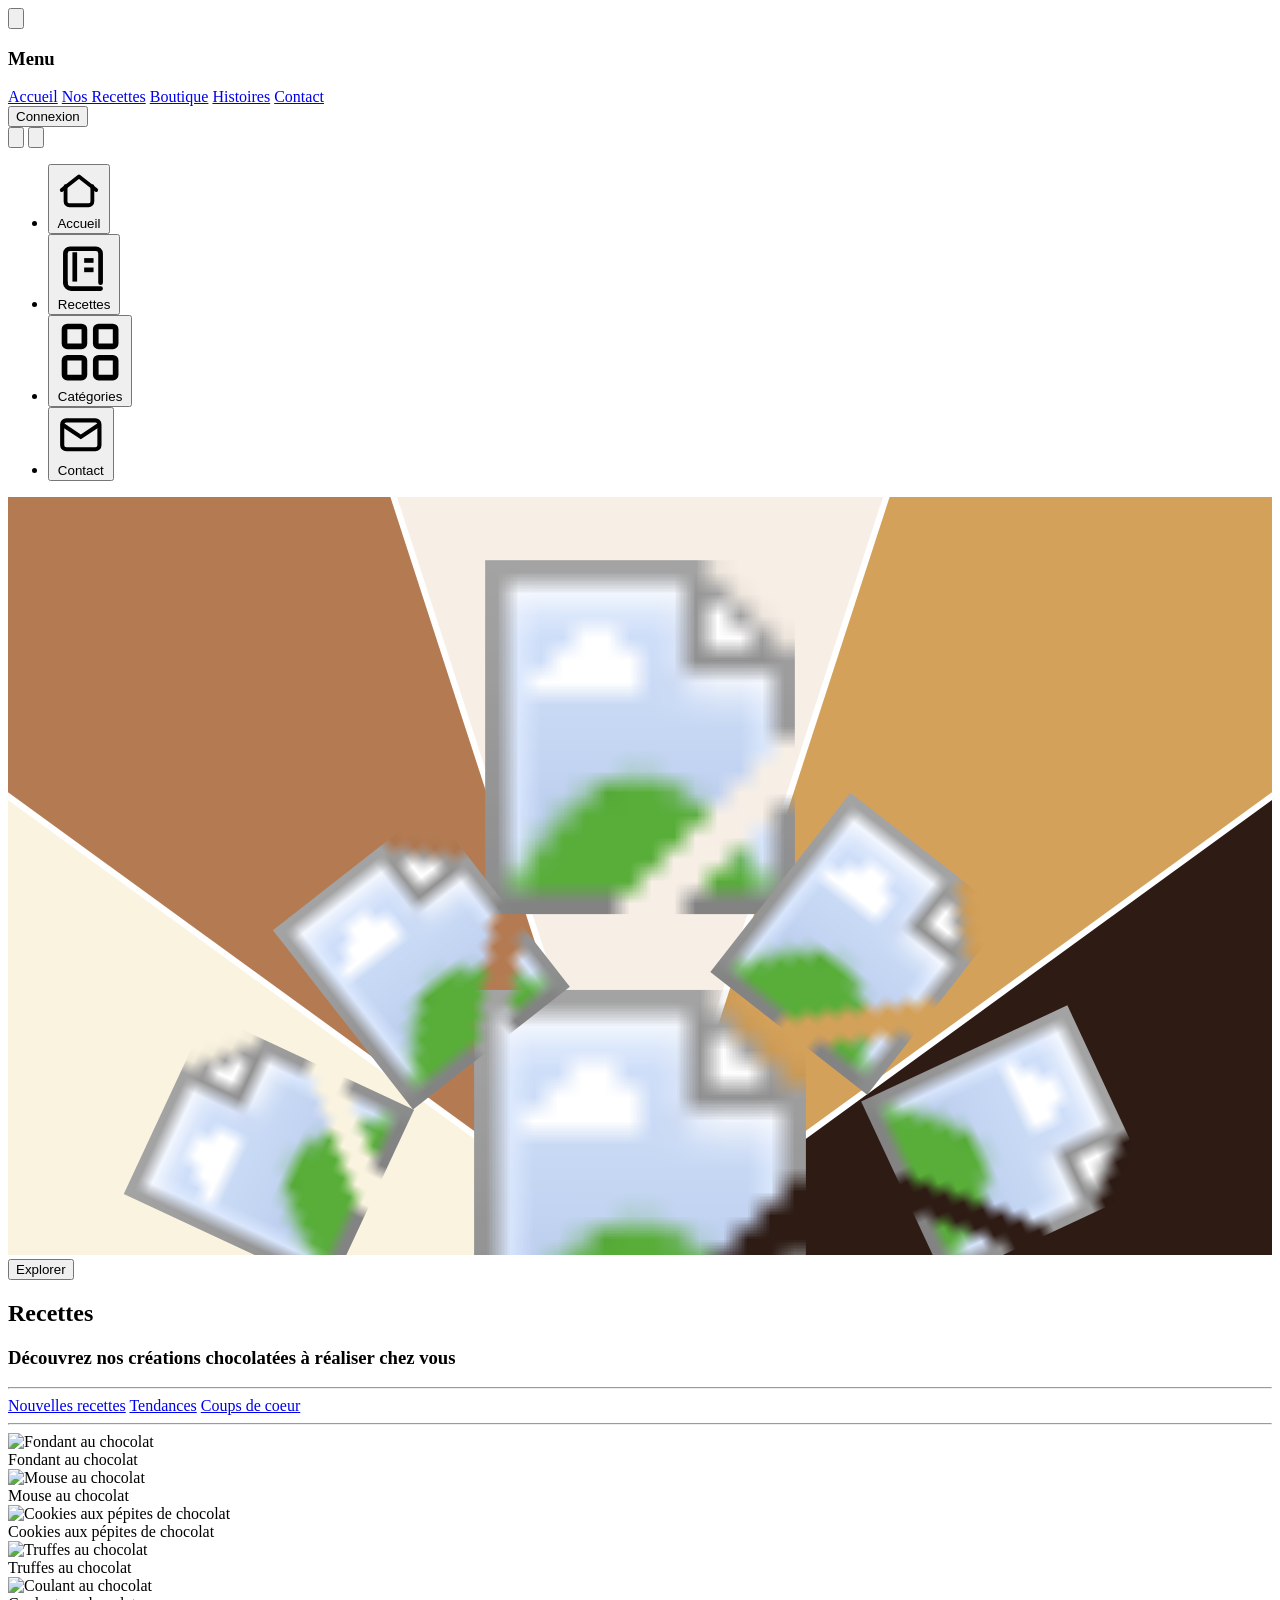
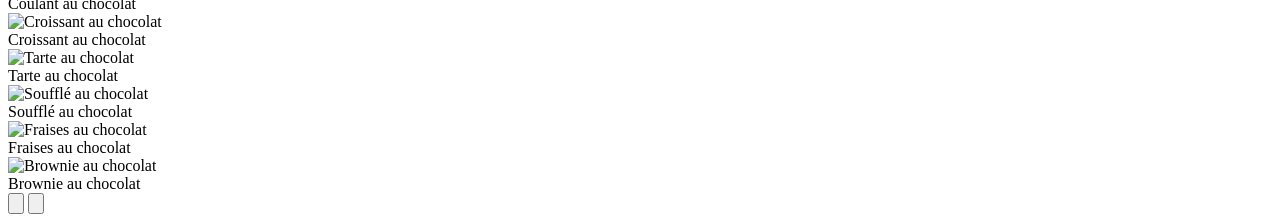
==== commit 010af164: "fix: merging coflict" ====
--- a/index.html
+++ b/index.html
@@ -1,997 +1,279 @@
-<!doctype html>
+<!DOCTYPE html>
 <html lang="fr">
-  <head>
-    <meta charset="UTF-8" />
-    <meta name="viewport" content="width=device-width, initial-scale=1.0" />
+<head>
+    <meta charset="UTF-8">
+    <meta name="viewport" content="width=device-width, initial-scale=1.0">
     <title>Chocolat Hub</title>
     <script src="https://cdn.tailwindcss.com"></script>
-    <link rel="stylesheet" href="css/style.css" />
-    <link rel="icon" href="images/tablette_chocolat1.ico" type="image/png" />
-    <!-- Import Lucide -->
-    <script src="https://unpkg.com/lucide@latest"></script>
-  </head>
-  <body>
-    <div
-      id="menu-overlay"
-      class="fixed inset-0 bg-black/50 z-[1009] opacity-0 pointer-events-none transition-opacity duration-500 ease-in-out"
-    ></div>
-
-    <div
-      id="side-menu"
-      class="fixed top-0 right-0 h-full w-full bg-[#4d2c16] shadow-2xl z-[1010] transform translate-x-full transition-transform duration-500 cubic-bezier(0.6, 0, 0.2, 1)"
-    >
-      <div
-        class="p-6 h-full flex flex-col justify-center items-center relative"
-      >
-        <button
-          id="close-menu-btn"
-          class="text-[#f7efe6] hover:text-[#f9bf29] transition absolute top-8 right-8 z-20"
-        >
-          <svg
-            xmlns="http://www.w3.org/2000/svg"
-            class="h-10 w-10"
-            fill="none"
-            viewBox="0 0 24 24"
-            stroke="currentColor"
-            stroke-width="2"
-          >
-            <path
-              stroke-linecap="round"
-              stroke-linejoin="round"
-              d="M6 18L18 6M6 6l12 12"
-            />
-          </svg>
+    <link rel="stylesheet" href="css/style.css">
+    <link rel="icon" href="images/tablette_chocolat1.ico" type="image/png">
+</head>
+<body>
+
+<div id="menu-overlay" class="fixed inset-0 bg-black/50 z-[1009] opacity-0 pointer-events-none transition-opacity duration-500 ease-in-out"></div>
+
+<div id="side-menu" class="fixed top-0 right-0 h-full w-full bg-[#4d2c16] shadow-2xl z-[1010] transform translate-x-full transition-transform duration-500 cubic-bezier(0.6, 0, 0.2, 1)">
+    <div class="p-6 h-full flex flex-col justify-center items-center relative">
+        <button id="close-menu-btn" class="text-[#f7efe6] hover:text-[#f9bf29] transition absolute top-8 right-8 z-20">
+            <svg xmlns="http://www.w3.org/2000/svg" class="h-10 w-10" fill="none" viewBox="0 0 24 24" stroke="currentColor" stroke-width="2">
+                <path stroke-linecap="round" stroke-linejoin="round" d="M6 18L18 6M6 6l12 12" />
+            </svg>
         </button>
 
-        <h3
-          class="text-6xl font-extrabold text-[#f9bf29] mb-12 uppercase tracking-widest"
-        >
-          Menu
-        </h3>
+        <h3 class="text-6xl font-extrabold text-[#f9bf29] mb-12 uppercase tracking-widest">Menu</h3>
 
         <nav class="space-y-6 text-3xl font-light text-center">
-          <a
-            href="#"
-            class="block text-[#f7efe6] hover:text-[#f9bf29] transition duration-300"
-            >Accueil</a
-          >
-          <a
-            href="#recipes-section"
-            class="block text-[#f7efe6] hover:text-[#f9bf29] transition duration-300"
-            >Nos Recettes</a
-          >
-          <a
-            href="#"
-            class="block text-[#f7efe6] hover:text-[#f9bf29] transition duration-300"
-            >Boutique</a
-          >
-          <a
-            href="#"
-            class="block text-[#f7efe6] hover:text-[#f9bf29] transition duration-300"
-            >Histoires</a
-          >
-          <a
-            href="#"
-            class="block text-[#f7efe6] hover:text-[#f9bf29] transition duration-300"
-            >Contact</a
-          >
+            <a href="#" class="block text-[#f7efe6] hover:text-[#f9bf29] transition duration-300">Accueil</a>
+            <a href="#recipes-section" class="block text-[#f7efe6] hover:text-[#f9bf29] transition duration-300">Nos Recettes</a>
+            <a href="#" class="block text-[#f7efe6] hover:text-[#f9bf29] transition duration-300">Boutique</a>
+            <a href="#" class="block text-[#f7efe6] hover:text-[#f9bf29] transition duration-300">Histoires</a>
+            <a href="#" class="block text-[#f7efe6] hover:text-[#f9bf29] transition duration-300">Contact</a>
         </nav>
 
         <div class="mt-12 pt-6">
-          <button
-            class="bg-[#f9bf29] text-[#4d2c16] font-semibold py-3 px-8 text-lg rounded-full hover:bg-[#ffcb3b] transition duration-300 shadow-xl"
-          >
-            Connexion
-          </button>
-        </div>
-      </div>
-    </div>
-
-    <nav
-      class="fixed top-0 left-0 w-full p-4 z-[1000] bg-transparent"
-      id="navbar"
-    >
-      <div class="flex justify-end items-center px-6 w-full">
+            <button class="bg-[#f9bf29] text-[#4d2c16] font-semibold py-3 px-8 text-lg rounded-full hover:bg-[#ffcb3b] transition duration-300 shadow-xl">
+                Connexion
+            </button>
+        </div>
+    </div>
+</div>
+
+
+<nav class="fixed top-0 left-0 w-full p-4 z-[1000] bg-transparent" id="navbar">
+    <div class="flex justify-end items-center px-6 w-full">
         <div class="flex items-center space-x-3">
-          <button
-            id="login-btn"
-            class="text-[#4d2c16] hover:text-[#f9bf29] transition p-4 rounded-full hover:border-[#f9bf29] bg-white/70 backdrop-blur-sm"
-          >
-            <svg
-              xmlns="http://www.w3.org/2000/svg"
-              class="h-5 w-5"
-              viewBox="0 0 20 20"
-              fill="currentColor"
-            >
-              <path
-                fill-rule="evenodd"
-                d="M10 9a3 3 0 100-6 3 3 0 000 6zm-7 9a7 7 0 1114 0H3z"
-                clip-rule="evenodd"
-              />
-            </svg>
-          </button>
-
-          <button
-            id="menu-burger-btn"
-            class="text-[#4d2c16] hover:text-[#f9bf29] transition bg-white/70 backdrop-blur-sm p-4 rounded-full"
-          >
-            <svg
-              xmlns="http://www.w3.org/2000/svg"
-              class="h-6 w-6"
-              fill="none"
-              viewBox="0 0 24 24"
-              stroke="currentColor"
-              stroke-width="2"
-            >
-              <path
-                stroke-linecap="round"
-                stroke-linejoin="round"
-                d="M4 6h16M4 12h16M4 18h16"
-              />
-            </svg>
-          </button>
-        </div>
-      </div>
-    </nav>
-
-    <!-- NAVBAR FLOTANTE -->
-    <nav
-      id="navbar-img"
-      aria-label="Navigation Principale"
-      class="fixed bottom-6 left-1/2 -translate-x-1/2 z-50"
-    >
-      <div
-        class="bg-[rgba(255,255,255,0.1)] backdrop-blur-md border border-[rgba(255,255,255,0.2)] rounded-2xl px-6 py-3 shadow-2xl"
-      >
+
+            <button id="login-btn" class="text-[#4d2c16] hover:text-[#f9bf29] transition p-4 rounded-full hover:border-[#f9bf29] bg-white/70 backdrop-blur-sm">
+                <svg xmlns="http://www.w3.org/2000/svg" class="h-5 w-5" viewBox="0 0 20 20" fill="currentColor">
+                    <path fill-rule="evenodd" d="M10 9a3 3 0 100-6 3 3 0 000 6zm-7 9a7 7 0 1114 0H3z" clip-rule="evenodd" />
+                </svg>
+            </button>
+
+            <button id="menu-burger-btn" class="text-[#4d2c16] hover:text-[#f9bf29] transition bg-white/70 backdrop-blur-sm p-4 rounded-full">
+                <svg xmlns="http://www.w3.org/2000/svg" class="h-6 w-6" fill="none" viewBox="0 0 24 24" stroke="currentColor" stroke-width="2">
+                    <path stroke-linecap="round" stroke-linejoin="round" d="M4 6h16M4 12h16M4 18h16" />
+                </svg>
+            </button>
+        </div>
+    </div>
+</nav>
+
+<!-- NAVBAR FLOTANTE -->
+<nav id="navbar-img" aria-label="Navigation Principale"
+     class="fixed bottom-6 left-1/2 -translate-x-1/2 z-50">
+    <div class="bg-[rgba(255,255,255,0.1)] backdrop-blur-md border border-[rgba(255,255,255,0.2)] rounded-2xl px-6 py-3 shadow-2xl">
         <ul class="flex items-center gap-8 text-xs">
-          <!-- Exemple d'éléments - duplique à volonté -->
-          <li>
-            <button
-              onclick="document.getElementById('home').scrollIntoView({behavior:'smooth', block:'start'})"
-              class="relative flex items-center gap-2 px-3 py-2 rounded-xl transition-colors hover:bg-[rgba(255,255,255,0.08)] focus:bg-[rgba(255,255,255,0.08)]"
-              aria-current="page"
-            >
-              <!-- Icône Accueil -->
-              <svg
-                class="h-4 w-4"
-                fill="none"
-                stroke="currentColor"
-                stroke-width="2"
-                viewBox="0 0 24 24"
-              >
-                <path
-                  stroke-linecap="round"
-                  stroke-linejoin="round"
-                  d="M3 12L12 5l9 7"
-                />
-                <path
-                  stroke-linecap="round"
-                  stroke-linejoin="round"
-                  d="M5 10v8a2 2 0 0 0 2 2h10a2 2 0 0 0 2-2v-8"
-                />
-              </svg>
-              <span>Accueil</span>
-              <!-- Marqueur actif (optionnel, visible si current) -->
-              <span
-                class="absolute -bottom-2 left-1/2 -translate-x-1/2 h-1 w-1 rounded-full bg-white"
-              ></span>
-            </button>
-          </li>
-          <li>
-            <button
-              onclick="document.getElementById('recipes-section').scrollIntoView({behavior:'smooth', block:'start'})"
-              class="relative flex items-center gap-2 px-3 py-2 rounded-xl transition-colors hover:bg-[rgba(255,255,255,0.08)] focus:bg-[rgba(255,255,255,0.08)]"
-            >
-              <!-- Icône Recettes -->
-              <svg
-                class="h-4 w-4"
-                fill="none"
-                stroke="currentColor"
-                stroke-width="2"
-                viewBox="0 0 24 24"
-              >
-                <path
-                  stroke-linecap="round"
-                  stroke-linejoin="round"
-                  d="M4 19.5V7a2 2 0 0 1 2-2h11a2 2 0 0 1 2 2v12.5"
-                />
-                <path
-                  stroke-linecap="round"
-                  stroke-linejoin="round"
-                  d="M4 19.5A2.5 2.5 0 0 0 6.5 22H19"
-                />
-                <line x1="8" y1="6.5" x2="8" y2="19" />
-                <line x1="12" y1="10" x2="16" y2="10" />
-                <line x1="12" y1="14" x2="16" y2="14" />
-              </svg>
-              <span>Recettes</span>
-            </button>
-          </li>
-          <li>
-            <button
-              onclick="document.getElementById('category-section').scrollIntoView({behavior:'smooth', block:'start'})"
-              class="relative flex items-center gap-2 px-3 py-2 rounded-xl transition-colors hover:bg-[rgba(255,255,255,0.08)] focus:bg-[rgba(255,255,255,0.08)]"
-            >
-              <!-- Icône Catégories -->
-              <svg
-                class="h-4 w-4"
-                viewBox="0 0 24 24"
-                fill="none"
-                stroke="currentColor"
-                stroke-width="2"
-              >
-                <rect x="3" y="3" width="7" height="7" rx="1" />
-                <rect x="14" y="3" width="7" height="7" rx="1" />
-                <rect x="14" y="14" width="7" height="7" rx="1" />
-                <rect x="3" y="14" width="7" height="7" rx="1" />
-              </svg>
-              <span>Catégories</span>
-            </button>
-          </li>
-          <li>
-            <button
-              onclick="document.getElementById('contact-section').scrollIntoView({behavior:'smooth', block:'start'})"
-              class="relative flex items-center gap-2 px-3 py-2 rounded-xl transition-colors hover:bg-[rgba(255,255,255,0.08)] focus:bg-[rgba(255,255,255,0.08)]"
-            >
-              <!-- Icône Contact -->
-              <svg
-                class="h-4 w-4"
-                fill="none"
-                stroke="currentColor"
-                stroke-width="2"
-                viewBox="0 0 24 24"
-              >
-                <rect x="3" y="5" width="18" height="14" rx="2" />
-                <polyline points="3 7 12 13 21 7" />
-              </svg>
-              <span>Contact</span>
-            </button>
-          </li>
+            <!-- Exemple d'éléments - duplique à volonté -->
+            <li>
+                <button onclick="document.getElementById('home').scrollIntoView({behavior:'smooth', block:'start'})"
+                        class="relative flex items-center gap-2 px-3 py-2 rounded-xl transition-colors hover:bg-[rgba(255,255,255,0.08)] focus:bg-[rgba(255,255,255,0.08)]"
+                        aria-current="page">
+                    <!-- Icône Accueil -->
+                    <svg class="h-4 w-4" fill="none" stroke="currentColor" stroke-width="2" viewBox="0 0 24 24">
+                        <path stroke-linecap="round" stroke-linejoin="round" d="M3 12L12 5l9 7" />
+                        <path stroke-linecap="round" stroke-linejoin="round" d="M5 10v8a2 2 0 0 0 2 2h10a2 2 0 0 0 2-2v-8" />
+                    </svg>
+                    <span>Accueil</span>
+                    <!-- Marqueur actif (optionnel, visible si current) -->
+                    <span class="absolute -bottom-2 left-1/2 -translate-x-1/2 h-1 w-1 rounded-full bg-white"></span>
+                </button>
+            </li>
+            <li>
+                <button onclick="document.getElementById('recipes-section').scrollIntoView({behavior:'smooth', block:'start'})"
+                        class="relative flex items-center gap-2 px-3 py-2 rounded-xl transition-colors hover:bg-[rgba(255,255,255,0.08)] focus:bg-[rgba(255,255,255,0.08)]">
+                    <!-- Icône Recettes -->
+                    <svg class="h-4 w-4" fill="none" stroke="currentColor" stroke-width="2" viewBox="0 0 24 24">
+                        <path stroke-linecap="round" stroke-linejoin="round" d="M4 19.5V7a2 2 0 0 1 2-2h11a2 2 0 0 1 2 2v12.5"/>
+                        <path stroke-linecap="round" stroke-linejoin="round" d="M4 19.5A2.5 2.5 0 0 0 6.5 22H19"/>
+                        <line x1="8" y1="6.5" x2="8" y2="19"/>
+                        <line x1="12" y1="10" x2="16" y2="10"/>
+                        <line x1="12" y1="14" x2="16" y2="14"/>
+                    </svg>
+                    <span>Recettes</span>
+                </button>
+            </li>
+            <li>
+                <button onclick="document.getElementById('category-section').scrollIntoView({behavior:'smooth', block:'start'})"
+                        class="relative flex items-center gap-2 px-3 py-2 rounded-xl transition-colors hover:bg-[rgba(255,255,255,0.08)] focus:bg-[rgba(255,255,255,0.08)]">
+                    <!-- Icône Catégories -->
+                    <svg class="h-4 w-4" viewBox="0 0 24 24" fill="none" stroke="currentColor" stroke-width="2">
+                        <rect x="3" y="3" width="7" height="7" rx="1" />
+                        <rect x="14" y="3" width="7" height="7" rx="1" />
+                        <rect x="14" y="14" width="7" height="7" rx="1" />
+                        <rect x="3" y="14" width="7" height="7" rx="1" />
+                    </svg>
+                    <span>Catégories</span>
+                </button>
+            </li>
+            <li>
+                <button onclick="document.getElementById('contact-section').scrollIntoView({behavior:'smooth', block:'start'})"
+                        class="relative flex items-center gap-2 px-3 py-2 rounded-xl transition-colors hover:bg-[rgba(255,255,255,0.08)] focus:bg-[rgba(255,255,255,0.08)]">
+                    <!-- Icône Contact -->
+                    <svg class="h-4 w-4" fill="none" stroke="currentColor" stroke-width="2" viewBox="0 0 24 24">
+                        <rect x="3" y="5" width="18" height="14" rx="2" />
+                        <polyline points="3 7 12 13 21 7" />
+                    </svg>
+                    <span>Contact</span>
+                </button>
+            </li>
         </ul>
-      </div>
-    </nav>
-
-    <div id="initial-container">
-      <svg viewBox="0 0 1000 600" preserveAspectRatio="xMidYMax meet">
+    </div>
+</nav>
+
+<div id="initial-container">
+    <svg viewBox="0 0 1000 600" preserveAspectRatio="xMidYMax meet">
         <g transform="translate(500,600)">
-          <path
-            id="slice-1"
-            d="M0,0 L-1800,0 A1800,1800 0 0,1 -1456,-1058 Z"
-            fill="#FAF3E0"
-          ></path>
-          <path
-            id="slice-2"
-            d="M0,0 L-1456,-1058 A1800,1800 0 0,1 -556,-1712 Z"
-            fill="#b47b52"
-          ></path>
-          <path
-            id="slice-3"
-            d="M0,0 L-556,-1712 A1800,1800 0 0,1 556,-1712 Z"
-            fill="#f7efe6"
-          ></path>
-          <path
-            id="slice-4"
-            d="M0,0 L556,-1712 A1800,1800 0 0,1 1456,-1058 Z"
-            fill="#d4a15a"
-          ></path>
-          <path
-            id="slice-5"
-            d="M0,0 L1456,-1058 A1800,1800 0 0,1 1800,0 Z"
-            fill="#2d1b14"
-          ></path>
-          <g id="separator-lines">
-            <line
-              x1="0"
-              y1="0"
-              x2="-1456"
-              y2="-1058"
-              stroke="white"
-              stroke-width="5"
-            ></line>
-            <line
-              x1="0"
-              y1="0"
-              x2="-556"
-              y2="-1712"
-              stroke="white"
-              stroke-width="5"
-            ></line>
-            <line
-              x1="0"
-              y1="0"
-              x2="556"
-              y2="-1712"
-              stroke="white"
-              stroke-width="5"
-            ></line>
-            <line
-              x1="0"
-              y1="0"
-              x2="1456"
-              y2="-1058"
-              stroke="white"
-              stroke-width="5"
-            ></line>
-          </g>
+            <path id="slice-1" d="M0,0 L-1800,0 A1800,1800 0 0,1 -1456,-1058 Z" fill="#FAF3E0"></path>
+            <path id="slice-2" d="M0,0 L-1456,-1058 A1800,1800 0 0,1 -556,-1712 Z" fill="#b47b52"></path>
+            <path id="slice-3" d="M0,0 L-556,-1712 A1800,1800 0 0,1 556,-1712 Z" fill="#f7efe6"></path>
+            <path id="slice-4" d="M0,0 L556,-1712 A1800,1800 0 0,1 1456,-1058 Z" fill="#d4a15a"></path>
+            <path id="slice-5" d="M0,0 L1456,-1058 A1800,1800 0 0,1 1800,0 Z" fill="#2d1b14"></path>
+            <g id="separator-lines">
+                <line x1="0" y1="0" x2="-1456" y2="-1058" stroke="white" stroke-width="5"></line>
+                <line x1="0" y1="0" x2="-556" y2="-1712" stroke="white" stroke-width="5"></line>
+                <line x1="0" y1="0" x2="556" y2="-1712" stroke="white" stroke-width="5"></line>
+                <line x1="0" y1="0" x2="1456" y2="-1058" stroke="white" stroke-width="5"></line>
+            </g>
         </g>
-        <image
-          id="center-image"
-          href="images/ChocolatHub_title2_upscale.png"
-          x="350"
-          y="50"
-          width="300"
-          height="280"
-        />
-        <image
-          id="tablette-image"
-          href="images/tablette_chocolat.png"
-          x="350"
-          y="390"
-          width="300"
-          height="300"
-        />
-        <image
-          id="tablette_croc-image"
-          href="images/tablette_chocolat_croc.png"
-          x="350"
-          y="390"
-          width="300"
-          height="300"
-          transform="rotate(180 500 100)"
-        />
-        <image
-          id="cacao_lait"
-          href="images/cacao_lait.png"
-          x="10"
-          y="250"
-          width="300"
-          height="180"
-          transform="rotate(-38 280 110)"
-        />
-        <image
-          id="cacao_blanc"
-          href="images/cacao_blanc.png"
-          x="-280"
-          y="120"
-          width="300"
-          height="180"
-          transform="rotate(-65 280 100)"
-        />
-        <image
-          id="cacao_blond"
-          href="images/cacao_blond.png"
-          x="600"
-          y="-20"
-          width="300"
-          height="180"
-          transform="rotate(38 300 100)"
-        />
-        <image
-          id="cacao_noir"
-          href="images/cacao_noir.png"
-          x="730"
-          y="-260"
-          width="300"
-          height="180"
-          transform="rotate(65 300 100)"
-        />
-      </svg>
-      <div class="hub-center">
-        <button
-          class="bg-[#f9bf29] px-6 py-3 rounded-md font-semibold text-[#4d2c16] hover:bg-[#ffcb3b] transition"
-        >
-          Explorer
-        </button>
-      </div>
-    </div>
-
-    <section
-      id="recipes-section"
-      class="pt-24 pb-24 bg-[#f7efe6] text-[#4d2c16] min-h-screen"
-    >
-      <div class="w-full px-20">
+        <image id="center-image" href="images/ChocolatHub_title2_upscale.png" x="350" y="50" width="300" height="280" />
+        <image id="tablette-image" href="images/tablette_chocolat.png" x="350" y="390" width="300" height="300" />
+        <image id="tablette_croc-image" href="images/tablette_chocolat_croc.png" x="350" y="390" width="300" height="300" transform="rotate(180 500 100)" />
+        <image id="cacao_lait" href="images/cacao_lait.png" x="10" y="250" width="300" height="180" transform="rotate(-38 280 110)" />
+        <image id="cacao_blanc" href="images/cacao_blanc.png" x="-280" y="120" width="300" height="180" transform="rotate(-65 280 100)" />
+        <image id="cacao_blond" href="images/cacao_blond.png" x="600" y="-20" width="300" height="180" transform="rotate(38 300 100)" />
+        <image id="cacao_noir" href="images/cacao_noir.png" x="730" y="-260" width="300" height="180" transform="rotate(65 300 100)" />
+    </svg>
+    <div class="hub-center">
+        <button class="bg-[#f9bf29] px-6 py-3 rounded-md font-semibold text-[#4d2c16] hover:bg-[#ffcb3b] transition">Explorer</button>
+    </div>
+</div>
+
+<section id="recipes-section" class="pt-24 pb-24 bg-[#f7efe6] text-[#4d2c16] min-h-screen">
+    <div class="w-full px-20">
         <!-- Titre + sous-titre -->
-        <h2 class="text-8xl font-bold text-[#7a3c18] text-center">
-          Recettes
-        </h2>
-        <h3 class="text-2xl py-10 font-light text-[#b47b52] mb-4 text-center">
-          Découvrez nos créations chocolatées à réaliser chez vous
-        </h3>
+        <h2 class="text-8xl font-bold mb-1 text-[#7a3c18] text-left">Recettes</h2>
+        <h3 class="text-2xl font-light text-[#b47b52] mb-4">Découvrez nos créations chocolatées à réaliser chez vous</h3>
         <!-- Ligne 1 -->
-        <hr class="border-t-2 border-[#b47b52] w-full mb-4 ml-0" />
+        <hr class="border-t-2 border-[#b47b52] w-full mb-4 ml-0">
         <!-- Filtres -->
-        <div class="flex justify-center">
-          <div class="col-12 d-flex text-[#3D1F0D] flex-column flex-md-row justify-content-center align-items-center gap-3 mb-4 inline-flex">
-            <a href="?filtre=nouvelles"><h1>Nouvelles recettes</h1></a>
-            <a href="?filtre=tendances"><h1>Tendances</h1></a>
-            <a href="?filtre=coups-coeur"><h1>Coups de coeur</h1></a>
-          </div>
-        </div>
-        <hr class="border-t-2 border-[#b47b52] w-full mb-12 ml-0" />
+        <div class="col-12 d-flex text-[#3D1F0D] flex-column flex-md-row justify-content-center align-items-center gap-3 mb-4">
+            <a href="?filtre=nouvelles" class="btn btn-primary shadow-sm w-md-auto">Nouvelles recettes</a>
+            <a href="?filtre=tendances" class="btn border-secondary-subtle shadow-sm  w-md-auto">Tendances</a>
+            <a href="?filtre=coups-coeur" class="btn border-secondary-subtle shadow-sm w-md-auto">Coups de coeur</a>
+        </div>
+        <hr class="border-t-2 border-[#b47b52] w-full mb-12 ml-0">
         <!-- Carrousel -->
-        <div
-          class="relative w-full overflow-hidden rounded-none shadow-none mb-12"
-        >
-          <div
-            class="flex transition-transform duration-500 ease-in-out"
-            id="carousel"
-          >
-            <!-- Exemple de slide (à dupliquer pour chaque dessert) -->
-            <div
-              class="flex-shrink-0 w-full md:w-1/3 p-4 cursor-pointer group"
-              onclick="window.location.href=''"
-            >
-              <div class="relative">
-                <img
-                  src="images/fondantAuChocolat.jpg"
-                  alt="Fondant au chocolat"
-                  class="w-full h-100 object-cover rounded-lg"
-                />
-                <div
-                  class="absolute inset-8 bg-black bg-opacity-40 flex items-center justify-center opacity-0 group-hover:opacity-75 rounded-lg"
-                >
-                  <span class="text-white text-xl font-semibold"
-                    >Fondant au chocolat</span
-                  >
-                </div>
-              </div>
-            </div>
-            <!-- Slide 2 -->
-            <div
-              class="flex-shrink-0 w-full md:w-1/3 p-4 cursor-pointer group"
-              onclick="window.location.href=''"
-            >
-              <div class="relative">
-                <img
-                  src="images/mousseAuChocolat.jpg"
-                  alt="Mouse au chocolat"
-                  class="w-full h-100 object-cover rounded-lg"
-                />
-                <div
-                  class="absolute inset-8 bg-black bg-opacity-40 flex items-center justify-center opacity-0 group-hover:opacity-75 rounded-lg"
-                >
-                  <span class="text-white text-xl font-semibold"
-                    >Mouse au chocolat</span
-                  >
-                </div>
-              </div>
-            </div>
-            <!-- Slide 3 -->
-            <div
-              class="flex-shrink-0 w-full md:w-1/3 p-4 cursor-pointer group"
-              onclick="window.location.href=''"
-            >
-              <div class="relative">
-                <img
-                  src="images/cookiesAuxPepitesDeChocolat.jpg"
-                  alt="Cookies aux pépites de chocolat"
-                  class="w-full h-100 object-cover rounded-lg"
-                />
-                <div
-                  class="absolute inset-8 bg-black bg-opacity-40 flex items-center justify-center opacity-0 group-hover:opacity-75 rounded-lg"
-                >
-                  <span class="text-white text-xl font-semibold"
-                    >Cookies aux pépites de chocolat</span
-                  >
-                </div>
-              </div>
-            </div>
-            <!-- Slide 4 -->
-            <div
-              class="flex-shrink-0 w-full md:w-1/3 p-4 cursor-pointer group"
-              onclick="window.location.href=''"
-            >
-              <div class="relative">
-                <img
-                  src="images/truffesAuChocolat.jpg"
-                  alt="Truffes au chocolat"
-                  class="w-full h-100 object-cover rounded-lg"
-                />
-                <div
-                  class="absolute inset-8 bg-black bg-opacity-40 flex items-center justify-center opacity-0 group-hover:opacity-75 rounded-lg"
-                >
-                  <span class="text-white text-xl font-semibold"
-                    >Truffes au chocolat</span
-                  >
-                </div>
-              </div>
-            </div>
-            <!-- Slide 5 -->
-            <div
-              class="flex-shrink-0 w-full md:w-1/3 p-4 cursor-pointer group"
-              onclick="window.location.href=''"
-            >
-              <div class="relative">
-                <img
-                  src="images/coulantAuChocolat.jpg"
-                  alt="Coulant au chocolat"
-                  class="w-full h-100 object-cover rounded-lg"
-                />
-                <div
-                  class="absolute inset-8 bg-black bg-opacity-40 flex items-center justify-center opacity-0 group-hover:opacity-75 rounded-lg"
-                >
-                  <span class="text-white text-xl font-semibold"
-                    >Coulant au chocolat</span
-                  >
-                </div>
-              </div>
-            </div>
-            <!-- Slide 6 -->
-            <div
-              class="flex-shrink-0 w-full md:w-1/3 p-4 cursor-pointer group"
-              onclick="window.location.href=''"
-            >
-              <div class="relative">
-                <img
-                  src="images/croissantAuChocolat.jpg"
-                  alt="Croissant au chocolat"
-                  class="w-full h-100 object-cover rounded-lg"
-                />
-                <div
-                  class="absolute inset-8 bg-black bg-opacity-40 flex items-center justify-center opacity-0 group-hover:opacity-75 rounded-lg"
-                >
-                  <span class="text-white text-xl font-semibold"
-                    >Croissant au chocolat</span
-                  >
-                </div>
-              </div>
-            </div>
-            <!-- Slide 7 -->
-            <div
-              class="flex-shrink-0 w-full md:w-1/3 p-4 cursor-pointer group"
-              onclick="window.location.href=''"
-            >
-              <div class="relative">
-                <img
-                  src="images/tarteAuChocolat.jpg"
-                  alt="Tarte au chocolat"
-                  class="w-full h-100 object-cover rounded-lg"
-                />
-                <div
-                  class="absolute inset-8 bg-black bg-opacity-40 flex items-center justify-center opacity-0 group-hover:opacity-75 rounded-lg"
-                >
-                  <span class="text-white text-xl font-semibold"
-                    >Tarte au chocolat</span
-                  >
-                </div>
-              </div>
-            </div>
-            <!-- Slide 8 -->
-            <div
-              class="flex-shrink-0 w-full md:w-1/3 p-4 cursor-pointer group"
-              onclick="window.location.href=''"
-            >
-              <div class="relative">
-                <img
-                  src="images/souffleAuChocolat.jpg"
-                  alt="Soufflé au chocolat"
-                  class="w-full h-100 object-cover rounded-lg"
-                />
-                <div
-                  class="absolute inset-8 bg-black bg-opacity-40 flex items-center justify-center opacity-0 group-hover:opacity-75 rounded-lg"
-                >
-                  <span class="text-white text-xl font-semibold"
-                    >Soufflé au chocolat</span
-                  >
-                </div>
-              </div>
-            </div>
-            <!-- Slide 9 -->
-            <div
-              class="flex-shrink-0 w-full md:w-1/3 p-4 cursor-pointer group"
-              onclick="window.location.href=''"
-            >
-              <div class="relative">
-                <img
-                  src="images/fraisesAuChocolat.jpg"
-                  alt="Fraises au chocolat"
-                  class="w-full h-100 object-cover rounded-lg"
-                />
-                <div
-                  class="absolute inset-8 bg-black bg-opacity-40 flex items-center justify-center opacity-0 group-hover:opacity-75 rounded-lg"
-                >
-                  <span class="text-white text-xl font-semibold"
-                    >Fraises au chocolat</span
-                  >
-                </div>
-              </div>
-            </div>
-            <!-- Slide 10 -->
-            <div
-              class="flex-shrink-0 w-full md:w-1/3 p-4 cursor-pointer group"
-              onclick="window.location.href=''"
-            >
-              <div class="relative">
-                <img
-                  src="images/brownieAuChocolat.jpg"
-                  alt="Brownie au chocolat"
-                  class="w-full h-100 object-cover rounded-lg"
-                />
-                <div
-                  class="absolute inset-8 bg-black bg-opacity-40 flex items-center justify-center opacity-0 group-hover:opacity-75 rounded-lg"
-                >
-                  <span class="text-white text-xl font-semibold"
-                    >Brownie au chocolat</span
-                  >
-                </div>
-              </div>
-            </div>
-          </div>
-
-          <!-- Boutons de navigation -->
-          <button
-            id="prev-btn"
-            class="absolute top-1/2 left-1 transform -translate-y-1/2 p-2"
-          >
-            <svg
-              xmlns="http://www.w3.org/2000/svg"
-              class="h-6 w-6 text-[#4d2c16]"
-              fill="none"
-              viewBox="0 0 24 24"
-              stroke="currentColor"
-            >
-              <path
-                stroke-linecap="round"
-                stroke-linejoin="round"
-                stroke-width="3"
-                d="M15 19l-7-7 7-7"
-              />
-            </svg>
-          </button>
-          <button
-            id="next-btn"
-            class="absolute top-1/2 right-1 transform -translate-y-1/2 p-2"
-          >
-            <svg
-              xmlns="http://www.w3.org/2000/svg"
-              class="h-6 w-6 text-[#4d2c16]"
-              fill="none"
-              viewBox="0 0 24 24"
-              stroke="currentColor"
-            >
-              <path
-                stroke-linecap="round"
-                stroke-linejoin="round"
-                stroke-width="3"
-                d="M9 5l7 7-7 7"
-              />
-            </svg>
-          </button>
-        </div>
-      </div>
-    </section>
-    <!-- TESTIMONIALS SECTION (Sola) -->
-           <section
-               class="bg-[#f7efe6] text-[#4d2c16] w-screen min-h-screen relative z-5 px-5 md:px-20"
-               id="testimonials-section">
-               <div class="py-10 text-center ">
-               <h1 class="text-5xl md:text-8xl font-medium text-[#7a3c18] ">Ils ont fondu de plaisir</h1>
-               <p class="text-xl py-10">De vraies personnes, de vraies cuillères, et beaucoup de chocolat. <br class="hidden md:block">
-                   Découvrez ce que nos gourmands en pensent.</p>
-               </div>
-               <!-- Cards -->
-               <section class="grid md:grid-cols-3 gap-10 py-10 min-w-screen [&_svg]:mb-5 ">
-                   <!-- First Testimonial -->
-                   <div class="bg-[#9C89B8] [&_p]:text-[#330036] p-6 rounded-md">
-                       <div>
-                           <svg width="50" height="50" viewBox="0 0 108 108" fill="none" xmlns="http://www.w3.org/2000/svg">
-                           <rect width="108" height="108" rx="8.60558" fill="#330036"/>
-                           <path d="M99.0176 61.3962C99.5621 65.9332 99.1991 69.3813 97.9287 71.7406C96.6584 74.0999 95.025 76.7313 93.0287 79.635C91.2139 80.1795 90.2158 80.7239 90.0343 81.2684C89.8528 81.8128 89.4899 82.1758 88.9454 82.3572C87.3121 83.4461 85.4065 84.2628 83.2288 84.8072C81.2325 85.1702 79.0547 85.2609 76.6954 85.0795C74.5177 84.898 72.4306 84.3535 70.4343 83.4461C68.438 82.5387 67.0769 81.3591 66.351 79.9073C65.4436 80.0887 64.8084 80.0887 64.4455 79.9073C64.0825 79.5443 63.6288 79.2721 63.0844 79.0906C63.0844 77.2758 62.1769 76.3684 60.3621 76.3684C60.5436 74.5536 60.2714 73.4647 59.5455 73.1017C59.001 72.7387 58.5473 72.285 58.1844 71.7406C58.7288 71.0147 58.8195 70.3795 58.4566 69.835C58.0936 69.1091 58.0936 68.2925 58.4566 67.3851C58.0936 66.6591 57.6399 66.2054 57.0955 66.0239C56.7325 65.8425 56.3696 65.5702 56.0066 65.2073C55.4621 63.9369 55.6436 62.9388 56.551 62.2128C57.4584 61.4869 57.8214 60.398 57.6399 58.9462C57.277 58.5832 56.6418 58.311 55.7344 58.1295C55.0084 57.948 54.3733 57.6758 53.8288 57.3128C54.1918 56.7684 54.101 56.224 53.5566 55.6795C53.1936 55.1351 52.8307 54.6814 52.4677 54.3184C52.8307 53.048 53.1936 52.2314 53.5566 51.8684C53.9196 51.5055 54.101 51.0518 54.101 50.5073C57.9121 46.1518 60.9973 42.3407 63.3566 39.074C65.8973 35.6259 68.7103 32.3592 71.7954 29.274C73.6103 28.1851 75.2436 27.4592 76.6954 27.0962C78.3288 26.7333 79.5991 26.0074 80.5065 24.9185C82.8658 24.737 85.3158 24.2833 87.8565 23.5574C90.5787 22.65 92.938 23.1037 94.9343 24.9185C94.9343 25.8259 94.2084 26.5518 92.7565 27.0962C91.3047 27.4592 90.3065 27.187 89.7621 26.2796C89.0362 27.5499 88.3102 28.2759 87.5843 28.4573C87.0399 28.6388 86.6769 29.0018 86.4954 29.5462C80.688 30.8166 76.3325 33.811 73.4288 38.5296C70.5251 43.2481 70.0714 48.6018 72.0677 54.5906C73.5195 55.1351 74.7899 55.0443 75.8788 54.3184C77.1491 53.411 78.3288 53.048 79.4177 53.2295C81.7769 53.774 83.4102 53.8647 84.3176 53.5017C85.2251 53.1388 85.8602 53.411 86.2232 54.3184C87.8565 53.9554 89.1269 54.1369 90.0343 54.8629C90.9417 55.5888 92.0306 56.1332 93.301 56.4962C95.2973 57.7666 96.4769 58.8554 96.8398 59.7628C97.3843 60.4888 98.1102 61.0332 99.0176 61.3962ZM53.8288 67.3851C54.1918 68.2925 54.1918 69.4721 53.8288 70.9239C53.4659 72.3758 52.5584 73.2832 51.1066 73.6462C50.3807 76.0054 49.7455 78.0924 49.201 79.9073C48.6566 81.5406 47.9307 83.1739 47.0233 84.8072C45.5714 85.1702 44.3011 85.7146 43.2122 86.4406C42.3048 87.1665 41.3066 87.7109 40.2177 88.0739C37.1326 88.9813 34.2289 88.6183 31.5066 86.985C28.7844 85.3517 26.4252 83.5369 24.4289 81.5406C21.3437 78.4554 18.5307 75.1887 15.99 71.7406C13.4493 68.111 11.6345 64.4814 10.5456 60.8517C10.3641 60.3073 10.3641 59.8536 10.5456 59.4906C10.727 59.1277 10.8178 58.5832 10.8178 57.8573C9.7289 56.9499 9.18446 56.1332 9.18446 55.4073C9.18446 54.4999 9.00298 53.774 8.64001 53.2295C9.91038 51.7777 10.9993 50.1443 11.9067 48.3295C12.8141 46.5147 13.7215 44.6999 14.6289 42.8851C15.5363 41.0703 16.5344 39.3462 17.6233 37.7129C18.7122 36.0796 20.0733 34.7184 21.7067 33.6296C22.0696 32.1777 22.6141 31.1796 23.34 30.6351C24.0659 29.9092 24.7011 29.0925 25.2455 28.1851C27.2418 26.9148 29.0566 25.4629 30.69 23.8296C32.3233 22.1962 34.4103 20.9259 36.9511 20.0185C38.4029 19.837 39.9455 19.6555 41.5788 19.474C43.3937 19.2925 44.7548 19.837 45.6622 21.1074C45.6622 22.0148 45.4807 22.8314 45.1177 23.5574C44.7548 24.1018 44.3918 24.737 44.0288 25.4629C41.4881 25.8259 38.9474 26.4611 36.4066 27.3685C33.8659 28.0944 32.1418 29.5462 31.2344 31.724C30.5085 31.5425 30.0548 31.724 29.8733 32.2685C29.6918 32.8129 29.3289 33.2666 28.7844 33.6296C28.24 35.0814 27.7863 36.624 27.4233 38.2573C27.0603 39.8907 26.4252 41.2518 25.5178 42.3407C25.6992 43.7925 25.6992 45.2444 25.5178 46.6962C25.5178 47.9666 25.1548 49.1462 24.4289 50.2351C25.1548 50.4166 25.427 50.8703 25.2455 51.5962C25.0641 52.1406 24.8826 52.6851 24.7011 53.2295C24.8826 54.1369 25.2455 54.8629 25.79 55.4073C26.5159 55.7703 27.0603 56.3147 27.4233 57.0406C28.8752 55.5888 30.4178 54.7721 32.0511 54.5906C33.8659 54.4092 35.59 54.1369 37.2233 53.774C39.0381 54.6814 41.3974 55.861 44.3011 57.3128C47.3862 58.5832 49.4733 59.9443 50.5622 61.3962C51.2881 63.211 51.9233 64.4814 52.4677 65.2073C53.1936 65.7517 53.6473 66.4776 53.8288 67.3851ZM65.8066 52.1406C64.7177 50.8703 64.0825 50.4166 63.901 50.7795C63.7195 51.1425 63.2658 51.324 62.5399 51.324C63.6288 52.7758 64.3547 53.411 64.7177 53.2295C65.0806 52.8666 65.4436 52.5036 65.8066 52.1406ZM85.6788 59.2184C83.6825 58.311 82.0491 58.4925 80.7788 59.7628C79.6899 60.8517 78.1473 61.3962 76.151 61.3962C74.6991 62.4851 73.1566 63.4832 71.5232 64.3906C69.8899 65.298 68.0751 66.2054 66.0788 67.1128C66.8047 68.5647 67.2584 69.1999 67.4399 69.0184C67.8029 68.8369 68.2566 68.8369 68.801 69.0184C69.3455 67.5665 70.3436 66.5684 71.7954 66.0239C73.2473 65.4795 74.9714 65.1165 76.9677 64.9351C77.3306 63.4832 78.601 62.5758 80.7788 62.2128C83.138 61.6684 84.7713 60.6703 85.6788 59.2184ZM93.5732 62.7573C91.7584 62.2128 90.7602 62.1221 90.5787 62.4851C90.3973 62.6665 90.125 62.848 89.7621 63.0295C87.9473 63.5739 86.4954 64.2999 85.4065 65.2073C84.4991 66.1147 83.5917 66.7499 82.6843 67.1128C82.5028 67.8388 81.7769 68.4739 80.5065 69.0184C79.2362 69.3813 77.8751 69.6536 76.4232 69.835C78.238 71.2869 79.7806 71.4684 81.051 70.3795C82.5028 69.2906 83.7732 68.7462 84.8621 68.7462C84.4991 69.4721 84.0454 70.0165 83.501 70.3795C82.9565 70.561 82.5028 70.9239 82.1399 71.4684C80.8695 70.9239 79.9621 71.1962 79.4177 72.285C78.8732 73.1925 77.8751 73.6462 76.4232 73.6462C74.2454 72.5573 72.9751 72.648 72.6121 73.9184C72.9751 74.2813 73.338 74.1906 73.701 73.6462C74.2454 73.1017 74.8806 72.9202 75.6066 73.1017C74.8806 74.1906 74.2454 75.098 73.701 75.8239C73.338 76.5499 72.7029 77.0036 71.7954 77.185C72.7029 79.3628 74.1547 80.4517 76.151 80.4517C78.1473 80.4517 80.4158 80.6332 82.9565 80.9961C84.2269 79.9073 85.6788 78.8184 87.3121 77.7295C89.1269 76.6406 90.5787 75.3702 91.6676 73.9184C92.938 72.4665 93.8454 70.8332 94.3898 69.0184C94.9343 67.2036 94.6621 65.1165 93.5732 62.7573ZM67.7121 59.7628C66.0788 58.311 64.8992 57.948 64.1732 58.674C63.6288 59.2184 62.9029 59.6721 61.9955 60.0351C63.8103 61.124 64.9899 61.4869 65.5343 61.124C66.0788 60.5795 66.8047 60.1258 67.7121 59.7628ZM81.3232 64.6628C80.5973 64.4814 79.9621 64.6628 79.4177 65.2073C79.0547 65.5702 78.4195 65.5702 77.5121 65.2073C76.2417 67.2036 74.3362 68.4739 71.7954 69.0184C69.4362 69.5628 67.4399 70.561 65.8066 72.0128C68.8917 72.7387 71.4325 72.1943 73.4288 70.3795C75.4251 68.5647 77.6936 67.4758 80.2343 67.1128L81.3232 64.6628ZM69.3455 61.9406C67.7121 61.5777 66.2603 61.9406 64.9899 63.0295C63.901 64.1184 63.3566 65.1165 63.3566 66.0239C64.4455 65.661 65.4436 65.1165 66.351 64.3906C67.4399 63.6647 68.438 62.848 69.3455 61.9406ZM19.8011 45.0629C19.0752 45.0629 18.3493 45.4258 17.6233 46.1518C17.0789 46.8777 16.6252 47.6036 16.2622 48.3295C16.0807 49.0555 16.0807 49.7814 16.2622 50.5073C16.6252 51.2332 17.4418 51.5962 18.7122 51.5962C19.0752 50.5073 19.3474 49.5092 19.5289 48.6018C19.7104 47.6943 19.8011 46.5147 19.8011 45.0629ZM49.201 71.1962C49.3825 69.7443 49.1103 68.5647 48.3844 67.6573C47.8399 66.5684 47.3862 65.5702 47.0233 64.6628C45.027 63.9369 43.3937 63.0295 42.1233 61.9406C41.0344 60.6703 39.764 59.5814 38.3122 58.674C36.6788 58.8554 35.4085 59.0369 34.5011 59.2184C33.5937 59.2184 32.9585 59.4906 32.5955 60.0351C33.5029 60.2165 34.2289 60.2165 34.7733 60.0351C35.3177 59.6721 35.8622 59.3999 36.4066 59.2184C36.7696 61.7591 36.0437 63.4832 34.2289 64.3906C32.414 65.1165 31.0529 66.3869 30.1455 68.2017C32.3233 67.8388 34.1381 67.2036 35.59 66.2962C37.0418 65.2073 38.9474 64.8443 41.3066 65.2073C42.214 66.2962 42.4862 67.3851 42.1233 68.4739C41.9418 69.5628 41.4881 70.561 40.7622 71.4684C40.0362 72.1943 39.2196 72.8295 38.3122 73.3739C37.4048 73.9184 36.6788 74.3721 36.1344 74.735C35.9529 76.1869 35.6807 77.185 35.3177 77.7295C34.9548 78.2739 34.5011 78.8184 33.9566 79.3628C34.5011 81.5406 34.7733 82.811 34.7733 83.1739C35.6807 83.1739 36.4974 83.2647 37.2233 83.4461C38.1307 83.6276 39.1288 83.5369 40.2177 83.1739C40.9437 82.9924 41.8511 82.3572 42.9399 81.2684C44.0288 80.1795 45.027 78.9998 45.9344 77.7295C46.8418 76.2776 47.5677 75.0073 48.1122 73.9184C48.8381 72.648 49.201 71.7406 49.201 71.1962ZM19.2567 53.2295C18.3493 53.048 17.6233 53.1388 17.0789 53.5017C16.7159 53.8647 16.2622 54.1369 15.7178 54.3184C15.8993 55.2258 15.7178 55.9517 15.1733 56.4962C14.8104 57.0406 14.8104 57.7666 15.1733 58.674C16.6252 57.2221 17.9863 55.4073 19.2567 53.2295ZM40.2177 69.0184C38.4029 67.9295 37.0418 67.748 36.1344 68.4739C35.227 69.0184 34.1381 69.4721 32.8677 69.835C30.69 70.7425 29.1474 71.5591 28.24 72.285C27.5141 73.011 26.2437 73.2832 24.4289 73.1017C24.9733 74.3721 25.6992 75.461 26.6066 76.3684C27.5141 77.0943 28.1492 78.1832 28.5122 79.635C31.4159 77.8202 33.5937 76.0054 35.0455 74.1906C36.4974 72.1943 38.2214 70.4702 40.2177 69.0184ZM21.7067 60.0351C20.4363 60.0351 19.6196 60.3073 19.2567 60.8517C18.8937 61.3962 18.2585 61.8499 17.3511 62.2128C18.6215 63.4832 19.5289 63.6647 20.0733 62.7573C20.7993 61.8499 21.3437 60.9425 21.7067 60.0351ZM27.4233 65.4795C26.5159 65.661 25.5178 66.0239 24.4289 66.5684C23.34 67.1128 22.4326 67.748 21.7067 68.4739C21.1622 69.0184 20.7993 69.6536 20.6178 70.3795C20.6178 71.1054 21.3437 71.8313 22.7955 72.5573C22.977 70.9239 23.7029 69.7443 24.9733 69.0184C26.4252 68.111 27.2418 66.9314 27.4233 65.4795ZM92.4843 67.1128C92.4843 68.2017 92.1213 68.9276 91.3954 69.2906C90.851 69.6536 90.3973 70.2888 90.0343 71.1962C87.8565 72.1036 86.7676 72.1943 86.7676 71.4684C87.8565 69.835 88.7639 68.7462 89.4899 68.2017C90.3973 67.6573 90.9417 66.8406 91.1232 65.7517L92.4843 67.1128ZM88.6732 68.4739C87.0399 69.0184 86.0417 69.1091 85.6788 68.7462C86.7676 68.2017 87.5843 67.9295 88.1287 67.9295C88.6732 67.748 88.8547 67.2036 88.6732 66.2962V68.4739ZM86.4954 72.8295C86.8584 73.7369 86.5862 74.5536 85.6788 75.2795C84.9528 75.8239 84.4084 76.4591 84.0454 77.185C84.5899 75.9147 84.8621 75.0073 84.8621 74.4628C85.0436 73.9184 84.9528 73.4647 84.5899 73.1017L86.4954 72.8295Z" fill="#9C89B8"/>
-                           </svg>
-
-                       <p>
-                           Je ne pensais pas qu’une mousse pouvait être aussi
-                           légère et onctueuse ! La recette est d’une simplicité
-                           désarmante — trois ingrédients, dix minutes, et un goût
-                           digne d’un restaurant étoilé. C’est devenu mon dessert
-                           du dimanche.
-                       </p>
-                       </div>
-                       <div class="py-8 font-bold text-sm">
-                           <p>— Camille Dupont</p>
-                           <p>Graphiste freelance</p>
-                       </div>
-                   </div>
-
-                   <!-- Second Testimonial -->
-                   <div class="bg-[#4464AD] [&_p]:text-[#19233B] p-6 rounded-md">
-                       <div>
-                           <svg width="50" height="50" viewBox="0 0 251 251" fill="none" xmlns="http://www.w3.org/2000/svg">
-                           <rect width="251" height="251" rx="20" fill="#19233B"/>
-                           <path d="M230.124 142.689C231.39 153.234 230.546 161.247 227.594 166.73C224.641 172.214 220.845 178.329 216.206 185.078C211.988 186.343 209.668 187.608 209.246 188.874C208.825 190.139 207.981 190.983 206.716 191.404C202.92 193.935 198.491 195.833 193.43 197.098C188.79 197.942 183.729 198.153 178.246 197.731C173.184 197.309 168.334 196.044 163.695 193.935C159.055 191.826 155.892 189.085 154.205 185.71C152.096 186.132 150.619 186.132 149.776 185.71C148.932 184.867 147.878 184.234 146.613 183.812C146.613 179.595 144.504 177.486 140.286 177.486C140.708 173.268 140.075 170.737 138.388 169.894C137.123 169.05 136.068 167.996 135.225 166.73C136.49 165.043 136.701 163.567 135.857 162.302C135.014 160.615 135.014 158.717 135.857 156.608C135.014 154.921 133.959 153.866 132.694 153.445C131.85 153.023 131.007 152.39 130.163 151.547C128.898 148.594 129.32 146.274 131.429 144.587C133.538 142.9 134.381 140.369 133.959 136.995C133.116 136.152 131.64 135.519 129.531 135.097C127.844 134.676 126.367 134.043 125.102 133.199C125.946 131.934 125.735 130.669 124.469 129.403C123.626 128.138 122.782 127.084 121.939 126.24C122.782 123.288 123.626 121.39 124.469 120.546C125.313 119.702 125.735 118.648 125.735 117.383C134.592 107.26 141.762 98.4028 147.245 90.8108C153.15 82.7971 159.688 75.2052 166.858 68.035C171.076 65.5043 174.872 63.8172 178.246 62.9737C182.042 62.1301 184.994 60.443 187.103 57.9124C192.586 57.4906 198.28 56.4361 204.185 54.749C210.512 52.6402 215.995 53.6946 220.634 57.9124C220.634 60.0212 218.947 61.7083 215.573 62.9737C212.199 63.8172 209.879 63.1845 208.614 61.0757C206.927 64.0281 205.239 65.7152 203.552 66.137C202.287 66.5588 201.443 67.4023 201.022 68.6676C187.525 71.6201 177.402 78.5794 170.654 89.5455C163.905 100.512 162.851 112.954 167.491 126.873C170.865 128.138 173.817 127.927 176.348 126.24C179.3 124.131 182.042 123.288 184.572 123.709C190.056 124.975 193.851 125.186 195.96 124.342C198.069 123.498 199.545 124.131 200.389 126.24C204.185 125.396 207.137 125.818 209.246 127.505C211.355 129.192 213.886 130.458 216.838 131.301C221.478 134.254 224.219 136.784 225.063 138.893C226.328 140.58 228.015 141.846 230.124 142.689ZM125.102 156.608C125.946 158.717 125.946 161.458 125.102 164.832C124.259 168.207 122.15 170.316 118.775 171.159C117.088 176.642 115.612 181.493 114.347 185.71C113.081 189.506 111.394 193.302 109.285 197.098C105.911 197.942 102.959 199.207 100.428 200.894C98.3193 202.581 95.9996 203.847 93.4689 204.69C86.2987 206.799 79.5503 205.956 73.2237 202.16C66.897 198.364 61.414 194.146 56.7744 189.506C49.6042 182.336 43.0667 174.744 37.1619 166.73C31.257 158.295 27.0393 149.859 24.5086 141.424C24.0868 140.159 24.0868 139.104 24.5086 138.261C24.9304 137.417 25.1413 136.152 25.1413 134.465C22.6106 132.356 21.3453 130.458 21.3453 128.771C21.3453 126.662 20.9235 124.975 20.08 123.709C23.0324 120.335 25.563 116.539 27.6719 112.321C29.7808 108.104 31.8897 103.886 33.9985 99.6681C36.1074 95.4504 38.4272 91.4435 40.9578 87.6475C43.4885 83.8516 46.6518 80.6882 50.4478 78.1576C51.2913 74.7834 52.5567 72.4636 54.2438 71.1983C55.9309 69.5112 57.4071 67.6132 58.6724 65.5043C63.312 62.5519 67.5297 59.1777 71.3257 55.3817C75.1217 51.5857 79.9721 48.6333 85.8769 46.5244C89.2511 46.1026 92.8362 45.6809 96.6322 45.2591C100.85 44.8373 104.013 46.1026 106.122 49.0551C106.122 51.1639 105.7 53.0619 104.857 54.749C104.013 56.0144 103.17 57.4906 102.326 59.1777C96.4213 60.0212 90.5165 61.4974 84.6116 63.6063C78.7068 65.2934 74.6999 68.6676 72.591 73.7289C70.9039 73.3072 69.8495 73.7289 69.4277 74.9943C69.0059 76.2596 68.1624 77.314 66.897 78.1576C65.6317 81.5318 64.5773 85.1169 63.7337 88.9129C62.8902 92.7088 61.414 95.8722 59.3051 98.4028C59.7269 101.777 59.7269 105.151 59.3051 108.525C59.3051 111.478 58.4615 114.219 56.7744 116.75C58.4615 117.172 59.0942 118.226 58.6724 119.913C58.2506 121.179 57.8289 122.444 57.4071 123.709C57.8289 125.818 58.6724 127.505 59.9377 128.771C61.6248 129.614 62.8902 130.88 63.7337 132.567C67.1079 129.192 70.693 127.294 74.489 126.873C78.7068 126.451 82.7136 125.818 86.5096 124.975C90.7274 127.084 96.2104 129.825 102.959 133.199C110.129 136.152 114.979 139.315 117.51 142.689C119.197 146.907 120.673 149.859 121.939 151.547C123.626 152.812 124.68 154.499 125.102 156.608ZM152.939 121.179C150.409 118.226 148.932 117.172 148.511 118.015C148.089 118.859 147.034 119.281 145.347 119.281C147.878 122.655 149.565 124.131 150.409 123.709C151.252 122.866 152.096 122.022 152.939 121.179ZM199.124 137.628C194.484 135.519 190.688 135.941 187.736 138.893C185.205 141.424 181.62 142.689 176.98 142.689C173.606 145.22 170.021 147.54 166.225 149.649C162.429 151.757 158.211 153.866 153.572 155.975C155.259 159.349 156.313 160.826 156.735 160.404C157.579 159.982 158.633 159.982 159.899 160.404C161.164 157.03 163.484 154.71 166.858 153.445C170.232 152.179 174.239 151.336 178.878 150.914C179.722 147.54 182.674 145.431 187.736 144.587C193.219 143.322 197.015 141.002 199.124 137.628ZM217.471 145.853C213.253 144.587 210.933 144.376 210.512 145.22C210.09 145.642 209.457 146.063 208.614 146.485C204.396 147.751 201.022 149.438 198.491 151.547C196.382 153.655 194.273 155.132 192.164 155.975C191.743 157.662 190.056 159.138 187.103 160.404C184.151 161.247 180.987 161.88 177.613 162.302C181.831 165.676 185.416 166.098 188.368 163.567C191.743 161.036 194.695 159.771 197.226 159.771C196.382 161.458 195.328 162.724 194.062 163.567C192.797 163.989 191.743 164.832 190.899 166.098C187.947 164.832 185.838 165.465 184.572 167.996C183.307 170.105 180.987 171.159 177.613 171.159C172.552 168.628 169.599 168.839 168.756 171.792C169.599 172.635 170.443 172.424 171.286 171.159C172.552 169.894 174.028 169.472 175.715 169.894C174.028 172.424 172.552 174.533 171.286 176.22C170.443 177.908 168.967 178.962 166.858 179.384C168.967 184.445 172.341 186.976 176.98 186.976C181.62 186.976 186.892 187.397 192.797 188.241C195.749 185.71 199.124 183.18 202.92 180.649C207.137 178.118 210.512 175.166 213.042 171.792C215.995 168.418 218.104 164.622 219.369 160.404C220.634 156.186 220.002 151.336 217.471 145.853ZM157.368 138.893C153.572 135.519 150.83 134.676 149.143 136.363C147.878 137.628 146.191 138.682 144.082 139.526C148.3 142.057 151.041 142.9 152.307 142.057C153.572 140.791 155.259 139.737 157.368 138.893ZM189.001 150.281C187.314 149.859 185.838 150.281 184.572 151.547C183.729 152.39 182.253 152.39 180.144 151.547C177.191 156.186 172.763 159.138 166.858 160.404C161.375 161.669 156.735 163.989 152.939 167.363C160.109 169.05 166.014 167.785 170.654 163.567C175.293 159.349 180.566 156.819 186.47 155.975L189.001 150.281ZM161.164 143.955C157.368 143.111 153.994 143.955 151.041 146.485C148.511 149.016 147.245 151.336 147.245 153.445C149.776 152.601 152.096 151.336 154.205 149.649C156.735 147.961 159.055 146.063 161.164 143.955ZM46.0192 104.729C44.3321 104.729 42.6449 105.573 40.9578 107.26C39.6925 108.947 38.6381 110.634 37.7945 112.321C37.3728 114.009 37.3728 115.696 37.7945 117.383C38.6381 119.07 40.5361 119.913 43.4885 119.913C44.3321 117.383 44.9647 115.063 45.3865 112.954C45.8083 110.845 46.0192 108.104 46.0192 104.729ZM114.347 165.465C114.769 162.091 114.136 159.349 112.449 157.241C111.183 154.71 110.129 152.39 109.285 150.281C104.646 148.594 100.85 146.485 97.8975 143.955C95.3669 141.002 92.4145 138.471 89.0403 136.363C85.2443 136.784 82.2919 137.206 80.183 137.628C78.0741 137.628 76.5979 138.261 75.7543 139.526C77.8632 139.948 79.5503 139.948 80.8156 139.526C82.081 138.682 83.3463 138.05 84.6116 137.628C85.4552 143.533 83.7681 147.54 79.5503 149.649C75.3326 151.336 72.1692 154.288 70.0604 158.506C75.1217 157.662 79.3394 156.186 82.7136 154.077C86.0878 151.547 90.5165 150.703 95.9996 151.547C98.1084 154.077 98.7411 156.608 97.8975 159.138C97.4758 161.669 96.4213 163.989 94.7342 166.098C93.0471 167.785 91.1491 169.261 89.0403 170.526C86.9314 171.792 85.2443 172.846 83.979 173.69C83.5572 177.064 82.9245 179.384 82.081 180.649C81.2374 181.914 80.183 183.18 78.9176 184.445C80.183 189.506 80.8156 192.459 80.8156 193.302C82.9245 193.302 84.8225 193.513 86.5096 193.935C88.6185 194.357 90.9382 194.146 93.4689 193.302C95.156 192.881 97.2649 191.404 99.7955 188.874C102.326 186.343 104.646 183.601 106.755 180.649C108.864 177.275 110.551 174.322 111.816 171.792C113.503 168.839 114.347 166.73 114.347 165.465ZM44.7538 123.709C42.6449 123.288 40.9578 123.498 39.6925 124.342C38.849 125.186 37.7945 125.818 36.5292 126.24C36.951 128.349 36.5292 130.036 35.2639 131.301C34.4203 132.567 34.4203 134.254 35.2639 136.363C38.6381 132.988 41.8014 128.771 44.7538 123.709ZM93.4689 160.404C89.2511 157.873 86.0878 157.451 83.979 159.138C81.8701 160.404 79.3394 161.458 76.387 162.302C71.3257 164.411 67.7406 166.309 65.6317 167.996C63.9446 169.683 60.9922 170.316 56.7744 169.894C58.0398 172.846 59.7269 175.377 61.8357 177.486C63.9446 179.173 65.4208 181.703 66.2644 185.078C73.0128 180.86 78.0741 176.642 81.4483 172.424C84.8225 167.785 88.8294 163.778 93.4689 160.404ZM50.4478 139.526C47.4954 139.526 45.5974 140.159 44.7538 141.424C43.9103 142.689 42.4341 143.744 40.3252 144.587C43.2776 147.54 45.3865 147.961 46.6518 145.853C48.3389 143.744 49.6042 141.635 50.4478 139.526ZM63.7337 152.179C61.6248 152.601 59.3051 153.445 56.7744 154.71C54.2438 155.975 52.1349 157.451 50.4478 159.138C49.1825 160.404 48.3389 161.88 47.9171 163.567C47.9171 165.254 49.6042 166.941 52.9784 168.628C53.4002 164.832 55.0873 162.091 58.0398 160.404C61.414 158.295 63.312 155.553 63.7337 152.179ZM214.94 155.975C214.94 158.506 214.097 160.193 212.41 161.036C211.144 161.88 210.09 163.356 209.246 165.465C204.185 167.574 201.654 167.785 201.654 166.098C204.185 162.302 206.294 159.771 207.981 158.506C210.09 157.241 211.355 155.343 211.777 152.812L214.94 155.975ZM206.083 159.138C202.287 160.404 199.967 160.615 199.124 159.771C201.654 158.506 203.552 157.873 204.818 157.873C206.083 157.451 206.505 156.186 206.083 154.077V159.138ZM201.022 169.261C201.865 171.37 201.233 173.268 199.124 174.955C197.437 176.22 196.171 177.697 195.328 179.384C196.593 176.431 197.226 174.322 197.226 173.057C197.647 171.792 197.437 170.737 196.593 169.894L201.022 169.261Z" fill="#4464AD"/>
-                           </svg>
-
-
-
-                       <p>
-                           Ces cookies ont fait l’unanimité au bureau ! Croustillants à l’extérieur, fondants à l’intérieur… On sent vraiment le goût du vrai chocolat, pas celui des versions industrielles. Et la recette est tellement claire qu’on ne peut pas la rater.
-                       </p>
-                       </div>
-                       <div class="py-8 font-bold text-sm">
-                           <p>— Cédric Doumbé</p>
-                           <p>Combattant UFC</p>
-                       </div>
-                   </div>
-
-                   <!-- Third Testimonial -->
-                   <div class="bg-[#44AF69] [&_p]:text-[#1C3625] p-6 rounded-md">
-                       <div>
-                           <!-- Icon -->
-                           <svg width="50" height="50" viewBox="0 0 251 251" fill="none" xmlns="http://www.w3.org/2000/svg">
-                           <rect width="251" height="251" rx="20" fill="#1C3625"/>
-                           <path d="M230.124 142.689C231.39 153.234 230.546 161.247 227.594 166.73C224.641 172.214 220.845 178.329 216.206 185.078C211.988 186.343 209.668 187.608 209.246 188.874C208.825 190.139 207.981 190.983 206.716 191.404C202.92 193.935 198.491 195.833 193.43 197.098C188.79 197.942 183.729 198.153 178.246 197.731C173.184 197.309 168.334 196.044 163.695 193.935C159.055 191.826 155.892 189.085 154.205 185.71C152.096 186.132 150.619 186.132 149.776 185.71C148.932 184.867 147.878 184.234 146.613 183.812C146.613 179.595 144.504 177.486 140.286 177.486C140.708 173.268 140.075 170.737 138.388 169.894C137.123 169.05 136.068 167.996 135.225 166.73C136.49 165.043 136.701 163.567 135.857 162.302C135.014 160.615 135.014 158.717 135.857 156.608C135.014 154.921 133.959 153.866 132.694 153.445C131.85 153.023 131.007 152.39 130.163 151.547C128.898 148.594 129.32 146.274 131.429 144.587C133.538 142.9 134.381 140.369 133.959 136.995C133.116 136.152 131.64 135.519 129.531 135.097C127.844 134.676 126.367 134.043 125.102 133.199C125.946 131.934 125.735 130.669 124.469 129.403C123.626 128.138 122.782 127.084 121.939 126.24C122.782 123.288 123.626 121.39 124.469 120.546C125.313 119.702 125.735 118.648 125.735 117.383C134.592 107.26 141.762 98.4028 147.245 90.8108C153.15 82.7971 159.688 75.2052 166.858 68.035C171.076 65.5043 174.872 63.8172 178.246 62.9737C182.042 62.1301 184.994 60.443 187.103 57.9124C192.586 57.4906 198.28 56.4361 204.185 54.749C210.512 52.6402 215.995 53.6946 220.634 57.9124C220.634 60.0212 218.947 61.7083 215.573 62.9737C212.199 63.8172 209.879 63.1845 208.614 61.0757C206.927 64.0281 205.239 65.7152 203.552 66.137C202.287 66.5588 201.443 67.4023 201.022 68.6676C187.525 71.6201 177.402 78.5794 170.654 89.5455C163.905 100.512 162.851 112.954 167.491 126.873C170.865 128.138 173.817 127.927 176.348 126.24C179.3 124.131 182.042 123.288 184.572 123.709C190.056 124.975 193.851 125.186 195.96 124.342C198.069 123.498 199.545 124.131 200.389 126.24C204.185 125.396 207.137 125.818 209.246 127.505C211.355 129.192 213.886 130.458 216.838 131.301C221.478 134.254 224.219 136.784 225.063 138.893C226.328 140.58 228.015 141.846 230.124 142.689ZM125.102 156.608C125.946 158.717 125.946 161.458 125.102 164.832C124.259 168.207 122.15 170.316 118.775 171.159C117.088 176.642 115.612 181.493 114.347 185.71C113.081 189.506 111.394 193.302 109.285 197.098C105.911 197.942 102.959 199.207 100.428 200.894C98.3193 202.581 95.9996 203.847 93.4689 204.69C86.2987 206.799 79.5503 205.956 73.2237 202.16C66.897 198.364 61.414 194.146 56.7744 189.506C49.6042 182.336 43.0667 174.744 37.1619 166.73C31.257 158.295 27.0393 149.859 24.5086 141.424C24.0868 140.159 24.0868 139.104 24.5086 138.261C24.9304 137.417 25.1413 136.152 25.1413 134.465C22.6106 132.356 21.3453 130.458 21.3453 128.771C21.3453 126.662 20.9235 124.975 20.08 123.709C23.0324 120.335 25.563 116.539 27.6719 112.321C29.7808 108.104 31.8897 103.886 33.9985 99.6681C36.1074 95.4504 38.4272 91.4435 40.9578 87.6475C43.4885 83.8516 46.6518 80.6882 50.4478 78.1576C51.2913 74.7834 52.5567 72.4636 54.2438 71.1983C55.9309 69.5112 57.4071 67.6132 58.6724 65.5043C63.312 62.5519 67.5297 59.1777 71.3257 55.3817C75.1217 51.5857 79.9721 48.6333 85.8769 46.5244C89.2511 46.1026 92.8362 45.6809 96.6322 45.2591C100.85 44.8373 104.013 46.1026 106.122 49.0551C106.122 51.1639 105.7 53.0619 104.857 54.749C104.013 56.0144 103.17 57.4906 102.326 59.1777C96.4213 60.0212 90.5165 61.4974 84.6116 63.6063C78.7068 65.2934 74.6999 68.6676 72.591 73.7289C70.9039 73.3072 69.8495 73.7289 69.4277 74.9943C69.0059 76.2596 68.1624 77.314 66.897 78.1576C65.6317 81.5318 64.5773 85.1169 63.7337 88.9129C62.8902 92.7088 61.414 95.8722 59.3051 98.4028C59.7269 101.777 59.7269 105.151 59.3051 108.525C59.3051 111.478 58.4615 114.219 56.7744 116.75C58.4615 117.172 59.0942 118.226 58.6724 119.913C58.2506 121.179 57.8289 122.444 57.4071 123.709C57.8289 125.818 58.6724 127.505 59.9377 128.771C61.6248 129.614 62.8902 130.88 63.7337 132.567C67.1079 129.192 70.693 127.294 74.489 126.873C78.7068 126.451 82.7136 125.818 86.5096 124.975C90.7274 127.084 96.2104 129.825 102.959 133.199C110.129 136.152 114.979 139.315 117.51 142.689C119.197 146.907 120.673 149.859 121.939 151.547C123.626 152.812 124.68 154.499 125.102 156.608ZM152.939 121.179C150.409 118.226 148.932 117.172 148.511 118.015C148.089 118.859 147.034 119.281 145.347 119.281C147.878 122.655 149.565 124.131 150.409 123.709C151.252 122.866 152.096 122.022 152.939 121.179ZM199.124 137.628C194.484 135.519 190.688 135.941 187.736 138.893C185.205 141.424 181.62 142.689 176.98 142.689C173.606 145.22 170.021 147.54 166.225 149.649C162.429 151.757 158.211 153.866 153.572 155.975C155.259 159.349 156.313 160.826 156.735 160.404C157.579 159.982 158.633 159.982 159.899 160.404C161.164 157.03 163.484 154.71 166.858 153.445C170.232 152.179 174.239 151.336 178.878 150.914C179.722 147.54 182.674 145.431 187.736 144.587C193.219 143.322 197.015 141.002 199.124 137.628ZM217.471 145.853C213.253 144.587 210.933 144.376 210.512 145.22C210.09 145.642 209.457 146.063 208.614 146.485C204.396 147.751 201.022 149.438 198.491 151.547C196.382 153.655 194.273 155.132 192.164 155.975C191.743 157.662 190.056 159.138 187.103 160.404C184.151 161.247 180.987 161.88 177.613 162.302C181.831 165.676 185.416 166.098 188.368 163.567C191.743 161.036 194.695 159.771 197.226 159.771C196.382 161.458 195.328 162.724 194.062 163.567C192.797 163.989 191.743 164.832 190.899 166.098C187.947 164.832 185.838 165.465 184.572 167.996C183.307 170.105 180.987 171.159 177.613 171.159C172.552 168.628 169.599 168.839 168.756 171.792C169.599 172.635 170.443 172.424 171.286 171.159C172.552 169.894 174.028 169.472 175.715 169.894C174.028 172.424 172.552 174.533 171.286 176.22C170.443 177.908 168.967 178.962 166.858 179.384C168.967 184.445 172.341 186.976 176.98 186.976C181.62 186.976 186.892 187.397 192.797 188.241C195.749 185.71 199.124 183.18 202.92 180.649C207.137 178.118 210.512 175.166 213.042 171.792C215.995 168.418 218.104 164.622 219.369 160.404C220.634 156.186 220.002 151.336 217.471 145.853ZM157.368 138.893C153.572 135.519 150.83 134.676 149.143 136.363C147.878 137.628 146.191 138.682 144.082 139.526C148.3 142.057 151.041 142.9 152.307 142.057C153.572 140.791 155.259 139.737 157.368 138.893ZM189.001 150.281C187.314 149.859 185.838 150.281 184.572 151.547C183.729 152.39 182.253 152.39 180.144 151.547C177.191 156.186 172.763 159.138 166.858 160.404C161.375 161.669 156.735 163.989 152.939 167.363C160.109 169.05 166.014 167.785 170.654 163.567C175.293 159.349 180.566 156.819 186.47 155.975L189.001 150.281ZM161.164 143.955C157.368 143.111 153.994 143.955 151.041 146.485C148.511 149.016 147.245 151.336 147.245 153.445C149.776 152.601 152.096 151.336 154.205 149.649C156.735 147.961 159.055 146.063 161.164 143.955ZM46.0192 104.729C44.3321 104.729 42.6449 105.573 40.9578 107.26C39.6925 108.947 38.6381 110.634 37.7945 112.321C37.3728 114.009 37.3728 115.696 37.7945 117.383C38.6381 119.07 40.5361 119.913 43.4885 119.913C44.3321 117.383 44.9647 115.063 45.3865 112.954C45.8083 110.845 46.0192 108.104 46.0192 104.729ZM114.347 165.465C114.769 162.091 114.136 159.349 112.449 157.241C111.183 154.71 110.129 152.39 109.285 150.281C104.646 148.594 100.85 146.485 97.8975 143.955C95.3669 141.002 92.4145 138.471 89.0403 136.363C85.2443 136.784 82.2919 137.206 80.183 137.628C78.0741 137.628 76.5979 138.261 75.7543 139.526C77.8632 139.948 79.5503 139.948 80.8156 139.526C82.081 138.682 83.3463 138.05 84.6116 137.628C85.4552 143.533 83.7681 147.54 79.5503 149.649C75.3326 151.336 72.1692 154.288 70.0604 158.506C75.1217 157.662 79.3394 156.186 82.7136 154.077C86.0878 151.547 90.5165 150.703 95.9996 151.547C98.1084 154.077 98.7411 156.608 97.8975 159.138C97.4758 161.669 96.4213 163.989 94.7342 166.098C93.0471 167.785 91.1491 169.261 89.0403 170.526C86.9314 171.792 85.2443 172.846 83.979 173.69C83.5572 177.064 82.9245 179.384 82.081 180.649C81.2374 181.914 80.183 183.18 78.9176 184.445C80.183 189.506 80.8156 192.459 80.8156 193.302C82.9245 193.302 84.8225 193.513 86.5096 193.935C88.6185 194.357 90.9382 194.146 93.4689 193.302C95.156 192.881 97.2649 191.404 99.7955 188.874C102.326 186.343 104.646 183.601 106.755 180.649C108.864 177.275 110.551 174.322 111.816 171.792C113.503 168.839 114.347 166.73 114.347 165.465ZM44.7538 123.709C42.6449 123.288 40.9578 123.498 39.6925 124.342C38.849 125.186 37.7945 125.818 36.5292 126.24C36.951 128.349 36.5292 130.036 35.2639 131.301C34.4203 132.567 34.4203 134.254 35.2639 136.363C38.6381 132.988 41.8014 128.771 44.7538 123.709ZM93.4689 160.404C89.2511 157.873 86.0878 157.451 83.979 159.138C81.8701 160.404 79.3394 161.458 76.387 162.302C71.3257 164.411 67.7406 166.309 65.6317 167.996C63.9446 169.683 60.9922 170.316 56.7744 169.894C58.0398 172.846 59.7269 175.377 61.8357 177.486C63.9446 179.173 65.4208 181.703 66.2644 185.078C73.0128 180.86 78.0741 176.642 81.4483 172.424C84.8225 167.785 88.8294 163.778 93.4689 160.404ZM50.4478 139.526C47.4954 139.526 45.5974 140.159 44.7538 141.424C43.9103 142.689 42.4341 143.744 40.3252 144.587C43.2776 147.54 45.3865 147.961 46.6518 145.853C48.3389 143.744 49.6042 141.635 50.4478 139.526ZM63.7337 152.179C61.6248 152.601 59.3051 153.445 56.7744 154.71C54.2438 155.975 52.1349 157.451 50.4478 159.138C49.1825 160.404 48.3389 161.88 47.9171 163.567C47.9171 165.254 49.6042 166.941 52.9784 168.628C53.4002 164.832 55.0873 162.091 58.0398 160.404C61.414 158.295 63.312 155.553 63.7337 152.179ZM214.94 155.975C214.94 158.506 214.097 160.193 212.41 161.036C211.144 161.88 210.09 163.356 209.246 165.465C204.185 167.574 201.654 167.785 201.654 166.098C204.185 162.302 206.294 159.771 207.981 158.506C210.09 157.241 211.355 155.343 211.777 152.812L214.94 155.975ZM206.083 159.138C202.287 160.404 199.967 160.615 199.124 159.771C201.654 158.506 203.552 157.873 204.818 157.873C206.083 157.451 206.505 156.186 206.083 154.077V159.138ZM201.022 169.261C201.865 171.37 201.233 173.268 199.124 174.955C197.437 176.22 196.171 177.697 195.328 179.384C196.593 176.431 197.226 174.322 197.226 173.057C197.647 171.792 197.437 170.737 196.593 169.894L201.022 169.261Z" fill="#44AF69"/>
-                           </svg>
-                       <p>
-                           J’ai suivi la recette pour un cadeau fait maison à ma copine… Résultat : elle m’a demandé où je les avais achetées ! Faciles à rouler, fondantes en bouche, et surtout pas trop sucrées. Un vrai petit luxe à portée de main.
-                       </p>
-                       </div>
-                       <div class="py-8 font-bold text-sm">
-                           <p>— Lina Martinez</p>
-                           <p>étudiante en design culinaire</p>
-                       </div>
-                   </div>
-               </section>
-           </section>
-
-    <!-- CONTACT SECTION -->
-    <section class="bg-[#f7efe6] text-[#4d2c16] w-screen min-h-screen relative z-5 px-5 md:px-20"
-             id="contact-section">
-      <div class="py-10 text-center ">
-        <h1 class="text-5xl md:text-8xl font-medium text-[#7a3c18] ">Contactez-nous</h1>
-        <p class="text-xl py-10 text-[#b47b52]">Dis-nous tout ! Nous sommes là pour t’aider, t’accompagner, ou simplement papoter chocolat.</p>
-      </div>
-
-      <!-- Contact & Informations – Adapté Tailwind Chocolat -->
-      <div class="grid grid-cols-1 lg:grid-cols-2 gap-14">
-        <!-- Formulaire de contact -->
-        <div>
-          <div class="rounded-xl shadow-md mb-4 lg:mb-0 border-2 border-[#b47b52]">
-            <div class="p-6">
-              <form id="contact-form" class="space-y-4">
-                <p class="text-[#7a3c18] bg-[#f7efe6]/60 rounded font-bold text-2xl flex items-center gap-2 mb-6">
-                  <i data-lucide="send" class="w-6 h-6 text-[#b47b52]"></i>
-                  Envoyez-nous un message
-                </p>
-                <div class="grid grid-cols-1 md:grid-cols-2 gap-4">
-                  <div>
-                    <label for="nom" class="block text-[#b47b52] font-semibold mb-1">Nom complet</label>
-                    <input
-                            type="text"
-                            class="w-full rounded border border-[#b47b52] bg-[#f7efe6] text-[#3D1F0D] px-4 py-2 focus:outline-none focus:ring-2 focus:ring-[#b47b52] text-base"
-                            id="nom"
-                            name="name"
-                            placeholder="Votre nom"
-                    />
-                  </div>
-                  <div>
-                    <label for="email" class="block text-[#b47b52] font-semibold mb-1">Email</label>
-                    <input
-                            type="email"
-                            class="w-full rounded border border-[#b47b52] bg-[#f7efe6] text-[#3D1F0D] px-4 py-2 focus:outline-none focus:ring-2 focus:ring-[#b47b52] text-base"
-                            id="email"
-                            name="email"
-                            placeholder="Votre email@mail.com"
-                    />
-                  </div>
-                </div>
-                <div>
-                  <label for="sujet" class="block text-[#b47b52] font-semibold mb-1">Sujet</label>
-                  <input
-                          type="text"
-                          class="w-full rounded border border-[#b47b52] bg-[#f7efe6] text-[#3D1F0D] px-4 py-2 focus:outline-none focus:ring-2 focus:ring-[#b47b52] text-base"
-                          id="sujet"
-                          name="subject"
-                          placeholder="Sujet de votre message"
-                  />
-                </div>
-                <div>
-                  <label for="message" class="block text-[#b47b52] font-semibold mb-1">Message</label>
-                  <textarea
-                          class="w-full rounded border border-[#b47b52] bg-[#f7efe6] text-[#3D1F0D] px-4 py-2 focus:outline-none focus:ring-2 focus:ring-[#b47b52] text-base resize-none"
-                          id="message"
-                          name="message"
-                          rows="5"
-                          placeholder="Décrivez votre projet ou votre question"
-                  ></textarea>
-                </div>
-                <div>
-                  <button type="submit"
-                          class="w-full flex items-center justify-center gap-2 bg-[#b47b52] text-white font-semibold rounded py-3 transition hover:bg-[#7a3c18] focus:ring-4 focus:ring-[#b47b52]/40">
-                    <i data-lucide="send" class="w-5 h-5 text-white"></i>
-                    Envoyer le message
-                  </button>
-                </div>
-              </form>
-            </div>
-          </div>
-        </div>
-        <!-- Informations de contact -->
-        <div>
-          <h2 class="text-[#7a3c18] font-bold text-3xl pt-2 mb-6">Information de contact</h2>
-
-          <!-- Email -->
-          <div class="flex items-center gap-4 bg-[#f7efe6] rounded-xl p-4 mb-4 shadow-md border-2 border-[#b47b52]">
-        <span class="p-3 rounded-md bg-[#b47b52]/20 flex items-center justify-center">
-          <i data-lucide="mail" class="text-[#3D1F0D] w-6 h-6"></i>
-        </span>
-            <div>
-              <p class="text-[#b47b52] text-sm mb-0">Email</p>
-              <p class="text-[#3D1F0D] font-semibold">chocolathub@pro.com</p>
-            </div>
-          </div>
-          <!-- Téléphone -->
-          <div class="flex items-center gap-4 bg-[#f7efe6] rounded-xl p-4 mb-4 shadow-md border-2 border-[#b47b52]">
-        <span class="p-3 rounded-md bg-[#b47b52]/20 flex items-center justify-center">
-          <i data-lucide="phone" class="text-[#3D1F0D] w-6 h-6"></i>
-        </span>
-            <div>
-              <p class="text-[#b47b52] text-sm mb-0">Téléphone</p>
-              <p class="text-[#3D1F0D] font-semibold">+32 123 45 67 89</p>
-            </div>
-          </div>
-          <!-- Localisation -->
-          <div class="flex items-center gap-4 bg-[#f7efe6] rounded-xl p-4 mb-10 shadow-md border-2 border-[#b47b52]">
-          <span class="p-3 rounded-md bg-[#b47b52]/20 flex items-center justify-center">
-            <i data-lucide="map-pin" class="text-[#3D1F0D] w-6 h-6"></i>
-          </span>
-            <div>
-              <p class="text-[#b47b52] text-sm mb-0">Localisation</p>
-              <p class="text-[#3D1F0D] font-semibold">Bruxelles, Belgique</p>
-            </div>
-          </div>
-          <div class="mb-4">
-            <h2 class="text-[#7a3c18] font-bold text-3xl mb-6">Suivez-nous</h2>
-          </div>
-          <div class="flex gap-4 mb-4">
-            <a href="https://instagram.com/" aria-label="Instagram" target="_blank" rel="noopener noreferrer"
-               class="p-3 flex items-center justify-center bg-[#f7efe6] hover:bg-[#b47b52]/20 transition-colors rounded-md shadow-md border-2 border-[#b47b52] group">
-              <i data-lucide="instagram" class="w-8 h-8 text-[#3D1F0D] group-hover:text-[#b47b52] transition-colors"></i>
-            </a>
-            <a href="https://twitter.com/" aria-label="Twitter" target="_blank" rel="noopener noreferrer"
-               class="p-3 inline-flex items-center justify-center bg-[#f7efe6] hover:bg-[#b47b52]/20 transition-colors rounded-md shadow-md border-2 border-[#b47b52] group">
-              <i data-lucide="twitter" class="w-8 h-8 text-[#3D1F0D] group-hover:text-[#b47b52] transition-colors"></i>
-            </a>
-            <a href="https://facebook.com/" aria-label="Facebook" target="_blank" rel="noopener noreferrer"
-               class="p-3 inline-flex items-center justify-center bg-[#f7efe6] hover:bg-[#b47b52]/20 transition-colors rounded-md shadow-md border-2 border-[#b47b52] group">
-              <i data-lucide="facebook" class="w-8 h-8 text-[#3D1F0D] group-hover:text-[#b47b52] transition-colors"></i>
-            </a>
-          </div>
-        </div>
-      </div>
-    </section>
-
-
-    <section id="footer-section" class="relative z-500">
-      <div class="bg-[#342116] text-white py-4 relative h-[500px]">
-        <div class="container mx-auto px-4 h-9x">
-          <div class="flex justify-between items-center">
-            <div class="flex justify-between gap-20 my-10">
-              <div>
-                <h2 class="text-3xl mb-4">Follow us</h2>
-                <div class="flex gap-3">
-                  <svg
-                    width="24px"
-                    height="24px"
-                    viewBox="0 0 24 24"
-                    fill="none"
-                    xmlns="http://www.w3.org/2000/svg"
-                  >
-                    <path
-                      d="M16.19 2H7.81C4.17 2 2 4.17 2 7.81V16.18C2 19.83 4.17 22 7.81 22H16.18C19.82 22 21.99 19.83 21.99 16.19V7.81C22 4.17 19.83 2 16.19 2ZM12 15.88C9.86 15.88 8.12 14.14 8.12 12C8.12 9.86 9.86 8.12 12 8.12C14.14 8.12 15.88 9.86 15.88 12C15.88 14.14 14.14 15.88 12 15.88ZM17.92 6.88C17.87 7 17.8 7.11 17.71 7.21C17.61 7.3 17.5 7.37 17.38 7.42C17.26 7.47 17.13 7.5 17 7.5C16.73 7.5 16.48 7.4 16.29 7.21C16.2 7.11 16.13 7 16.08 6.88C16.03 6.76 16 6.63 16 6.5C16 6.37 16.03 6.24 16.08 6.12C16.13 5.99 16.2 5.89 16.29 5.79C16.52 5.56 16.87 5.45 17.19 5.52C17.26 5.53 17.32 5.55 17.38 5.58C17.44 5.6 17.5 5.63 17.56 5.67C17.61 5.7 17.66 5.75 17.71 5.79C17.8 5.89 17.87 5.99 17.92 6.12C17.97 6.24 18 6.37 18 6.5C18 6.63 17.97 6.76 17.92 6.88Z"
-                      fill="#ffffff"
-                    />
-                  </svg>
-                  <svg
-                    width="24px"
-                    height="24px"
-                    viewBox="0 0 20 20"
-                    xmlns="http://www.w3.org/2000/svg"
-                  >
-                    <rect x="0" fill="none" width="20" height="20" />
-
-                    <g>
-                      <path
-                        d="M2.89 2h14.23c.49 0 .88.39.88.88v14.24c0 .48-.39.88-.88.88h-4.08v-6.2h2.08l.31-2.41h-2.39V7.85c0-.7.2-1.18 1.2-1.18h1.28V4.51c-.22-.03-.98-.09-1.86-.09-1.85 0-3.11 1.12-3.11 3.19v1.78H8.46v2.41h2.09V18H2.89c-.49 0-.89-.4-.89-.88V2.88c0-.49.4-.88.89-.88z"
-                        fill="#ffffff"
-                      />
-                    </g>
-                  </svg>
-
-                  <svg
-                    width="24"
-                    height="24"
-                    viewBox="0 0 21 21"
-                    fill="none"
-                    xmlns="http://www.w3.org/2000/svg"
-                  >
-                    <g clip-path="url(#clip0_203_17)">
-                      <path
-                        fill-rule="evenodd"
-                        clip-rule="evenodd"
-                        d="M5.4855 0.7125C7.0965 0.5325 8.778 0.375 10.5 0.375C12.222 0.375 13.9035 0.5325 15.5145 0.7125C16.739 0.852901 17.8796 1.40456 18.7498 2.27728C19.6201 3.15 20.1685 4.29215 20.3055 5.517C20.478 7.1205 20.625 8.79 20.625 10.5C20.625 12.21 20.478 13.8795 20.3055 15.483C20.1685 16.7078 19.6201 17.85 18.7498 18.7227C17.8796 19.5954 16.739 20.1471 15.5145 20.2875C13.9035 20.4675 12.222 20.625 10.5 20.625C8.778 20.625 7.0965 20.4675 5.4855 20.2875C4.26104 20.1471 3.12044 19.5954 2.25017 18.7227C1.3799 17.85 0.831455 16.7078 0.6945 15.483C0.522 13.8795 0.375 12.21 0.375 10.5C0.375 8.79 0.522 7.1205 0.6945 5.517C0.831455 4.29215 1.3799 3.15 2.25017 2.27728C3.12044 1.40456 4.26104 0.852901 5.4855 0.7125ZM12.498 4.323C12.4462 4.09856 12.3136 3.90104 12.1255 3.76812C11.9374 3.6352 11.7069 3.57618 11.4781 3.60233C11.2492 3.62848 11.038 3.73796 10.8847 3.90989C10.7314 4.08182 10.6468 4.30416 10.647 4.5345V13.2C10.647 13.6604 10.5105 14.1105 10.2547 14.4934C9.99886 14.8762 9.63527 15.1746 9.20989 15.3508C8.7845 15.527 8.31642 15.5731 7.86483 15.4833C7.41324 15.3934 6.99843 15.1717 6.67286 14.8461C6.34728 14.5206 6.12556 14.1058 6.03573 13.6542C5.94591 13.2026 5.99201 12.7345 6.16821 12.3091C6.34441 11.8837 6.64279 11.5201 7.02563 11.2643C7.40847 11.0085 7.85857 10.872 8.319 10.872C8.56764 10.872 8.8061 10.7732 8.98191 10.5974C9.15773 10.4216 9.2565 10.1831 9.2565 9.9345C9.2565 9.68586 9.15773 9.4474 8.98191 9.27159C8.8061 9.09577 8.56764 8.997 8.319 8.997C7.48773 8.997 6.67512 9.2435 5.98394 9.70533C5.29276 10.1672 4.75405 10.8236 4.43593 11.5916C4.11782 12.3596 4.03459 13.2047 4.19676 14.02C4.35893 14.8353 4.75923 15.5842 5.34703 16.172C5.93483 16.7598 6.68373 17.1601 7.49903 17.3222C8.31434 17.4844 9.15942 17.4012 9.92742 17.0831C10.6954 16.7649 11.3518 16.2262 11.8137 15.5351C12.2755 14.8439 12.522 14.0313 12.522 13.2V7.965C13.422 8.73 14.583 9.15 15.945 9.15C16.1936 9.15 16.4321 9.05123 16.6079 8.87541C16.7837 8.6996 16.8825 8.46114 16.8825 8.2125C16.8825 7.96386 16.7837 7.7254 16.6079 7.54959C16.4321 7.37377 16.1936 7.275 15.945 7.275C14.955 7.275 14.22 6.969 13.6785 6.4875C13.1265 5.9955 12.717 5.2635 12.498 4.323Z"
-                        fill="white"
-                      />
-                    </g>
-                    <defs>
-                      <clipPath id="clip0_203_17">
-                        <rect width="24" height="24" fill="#ffffff" />
-                      </clipPath>
-                    </defs>
-                  </svg>
-
-                  <svg
-                    width="24"
-                    height="24"
-                    viewBox="0 0 22 22"
-                    fill="none"
-                    xmlns="http://www.w3.org/2000/svg"
-                  >
-                    <g clip-path="url(#clip0_203_19)">
-                      <path
-                        fill-rule="evenodd"
-                        clip-rule="evenodd"
-                        d="M4.58334 0.916748C3.61088 0.916748 2.67825 1.30306 1.99061 1.99069C1.30298 2.67832 0.916672 3.61095 0.916672 4.58341V17.4167C0.916672 18.3892 1.30298 19.3218 1.99061 20.0095C2.67825 20.6971 3.61088 21.0834 4.58334 21.0834H17.4167C18.3891 21.0834 19.3218 20.6971 20.0094 20.0095C20.697 19.3218 21.0833 18.3892 21.0833 17.4167V4.58341C21.0833 3.61095 20.697 2.67832 20.0094 1.99069C19.3218 1.30306 18.3891 0.916748 17.4167 0.916748H4.58334ZM4.27717 4.12508C4.17683 4.16237 4.08657 4.22258 4.01361 4.30092C3.94064 4.37925 3.88697 4.47354 3.85688 4.57627C3.82679 4.67901 3.82111 4.78735 3.84029 4.89267C3.85946 4.99799 3.90297 5.09738 3.96734 5.18291L9.11351 12.0121L3.69142 17.8283L3.65109 17.8751H5.5275L9.955 13.1277L13.3577 17.645C13.4366 17.7496 13.5438 17.8294 13.6666 17.8751H17.7201C17.8203 17.8376 17.9103 17.7772 17.9831 17.6988C18.0559 17.6204 18.1093 17.5261 18.1393 17.4234C18.1692 17.3207 18.1747 17.2124 18.1554 17.1072C18.1361 17.0019 18.0925 16.9027 18.0281 16.8172L12.8819 9.98808L18.3489 4.12508H16.4698L12.0423 8.87341L8.63775 4.35608C8.55894 4.25118 8.45174 4.17102 8.32884 4.12508H4.27717ZM14.2505 16.5441L5.89509 5.45608H7.74584L16.1003 16.5432L14.2505 16.5441Z"
-                        fill="white"
-                      />
-                    </g>
-                    <defs>
-                      <clipPath id="clip0_203_19">
-                        <rect width="22" height="22" fill="white" />
-                      </clipPath>
-                    </defs>
-                  </svg>
-                </div>
-              </div>
-              <div>
-                <h2 class="text-3xl mb-4">Pages</h2>
-                <div>
-                  <a class="block" href="">Home</a>
-                  <a class="block" href="">Recipies</a>
-                  <a class="block" href="">About</a>
-                </div>
-              </div>
-              <div>
-                <h2 class="text-3xl mb-4">Info</h2>
-                <div>
-                  <a
-                    class="block"
-                    target="_blank"
-                    href="https://www.google.com/maps/place/Centre+de+Formation+2mille/@50.8255085,4.3361576,17z/data=!3m1!4b1!4m6!3m5!1s0x47c3c4424e23846d:0x96f406ef5208ebd9!8m2!3d50.8255051!4d4.3387325!16s%2Fg%2F1tj20q1k?entry=ttu&g_ep=EgoyMDI1MTAyOS4yIKXMDSoASAFQAw%3D%3D "
-                    >Adresse : Av. du Parc 89, 1060 Bruxelles</a
-                  >
-                  <a class="block" href="mailto:centredeformationCF2M@gmail.com"
-                    >Email : centredeformationCF2M@gmail.com</a
-                  >
-                  <a class="block" href="tel:+32025390360"
-                    >Tel : +32 02.53.90.36.0</a
-                  >
-                </div>
-              </div>
-            </div>
-          </div>
-        </div>
-        <div class="vague-pic">
-          <img src="images/vague-choco.png" class="" alt="" />
-        </div>
-        <div class="absolute bottom-0 left-0 p-4">
-          <ul class="flex space-x-4">
-            <li>© 2025 Chocolat Hub, LLC, All Rights Reserved.</li>
-            <li>Terms & Conditions</li>
-            <li>Privacy Policy</li>
-          </ul>
-        </div>
-        <div class="absolute bottom-0 right-0 p-4">
-          <ul class="flex space-x-4">
-            <li>J-M</li>
-            <li>Danni</li>
-            <li>Sola</li>
-            <li>Samuel</li>
-            <li>Reda</li>
-          </ul>
-        </div>
-      </div>
-    </section>
-
-    <script src="js/script.js"></script>
-  </body>
+<div class="relative w-full overflow-hidden rounded-none shadow-none mb-12">
+    <div class="flex transition-transform duration-500 ease-in-out" id="carousel">
+        <!-- Exemple de slide (à dupliquer pour chaque dessert) -->
+        <div class="flex-shrink-0 w-full md:w-1/3 p-4 cursor-pointer group" onclick="window.location.href=''">
+            <div class="relative">
+                <img src="images/fondantAuChocolat.jpg" alt="Fondant au chocolat" class="w-full h-100 object-cover rounded-lg">
+                <div class="absolute inset-8 bg-black bg-opacity-40 flex items-center justify-center opacity-0 group-hover:opacity-75 rounded-lg">
+                    <span class="text-white text-xl font-semibold">Fondant au chocolat</span>
+                </div>
+            </div>
+        </div>
+        <!-- Slide 2 -->
+        <div class="flex-shrink-0 w-full md:w-1/3 p-4 cursor-pointer group" onclick="window.location.href=''">
+            <div class="relative">
+                <img src="images/mousseAuChocolat.jpg" alt="Mouse au chocolat" class="w-full h-100 object-cover rounded-lg">
+                <div class="absolute inset-8 bg-black bg-opacity-40 flex items-center justify-center opacity-0 group-hover:opacity-75 rounded-lg">
+                    <span class="text-white text-xl font-semibold">Mouse au chocolat</span>
+                </div>
+            </div>
+        </div>
+        <!-- Slide 3 -->
+        <div class="flex-shrink-0 w-full md:w-1/3 p-4 cursor-pointer group" onclick="window.location.href=''">
+            <div class="relative">
+                <img src="images/cookiesAuxPepitesDeChocolat.jpg" alt="Cookies aux pépites de chocolat" class="w-full h-100 object-cover rounded-lg">
+                <div class="absolute inset-8 bg-black bg-opacity-40 flex items-center justify-center opacity-0 group-hover:opacity-75 rounded-lg">
+                    <span class="text-white text-xl font-semibold">Cookies aux pépites de chocolat</span>
+                </div>
+            </div>
+        </div>
+        <!-- Slide 4 -->
+        <div class="flex-shrink-0 w-full md:w-1/3 p-4 cursor-pointer group" onclick="window.location.href=''">
+            <div class="relative">
+                <img src="images/truffesAuChocolat.jpg" alt="Truffes au chocolat" class="w-full h-100 object-cover rounded-lg">
+                <div class="absolute inset-8 bg-black bg-opacity-40 flex items-center justify-center opacity-0 group-hover:opacity-75 rounded-lg">
+                    <span class="text-white text-xl font-semibold">Truffes au chocolat</span>
+                </div>
+            </div>
+        </div>
+        <!-- Slide 5 -->
+        <div class="flex-shrink-0 w-full md:w-1/3 p-4 cursor-pointer group" onclick="window.location.href=''">
+            <div class="relative">
+                <img src="images/coulantAuChocolat.jpg" alt="Coulant au chocolat" class="w-full h-100 object-cover rounded-lg">
+                <div class="absolute inset-8 bg-black bg-opacity-40 flex items-center justify-center opacity-0 group-hover:opacity-75 rounded-lg">
+                    <span class="text-white text-xl font-semibold">Coulant au chocolat</span>
+                </div>
+            </div>
+        </div>
+        <!-- Slide 6 -->
+        <div class="flex-shrink-0 w-full md:w-1/3 p-4 cursor-pointer group" onclick="window.location.href=''">
+            <div class="relative">
+                <img src="images/croissantAuChocolat.jpg" alt="Croissant au chocolat" class="w-full h-100 object-cover rounded-lg">
+                <div class="absolute inset-8 bg-black bg-opacity-40 flex items-center justify-center opacity-0 group-hover:opacity-75 rounded-lg">
+                    <span class="text-white text-xl font-semibold">Croissant au chocolat</span>
+                </div>
+            </div>
+        </div>
+        <!-- Slide 7 -->
+        <div class="flex-shrink-0 w-full md:w-1/3 p-4 cursor-pointer group" onclick="window.location.href=''">
+            <div class="relative">
+                <img src="images/tarteAuChocolat.jpg" alt="Tarte au chocolat" class="w-full h-100 object-cover rounded-lg">
+                <div class="absolute inset-8 bg-black bg-opacity-40 flex items-center justify-center opacity-0 group-hover:opacity-75 rounded-lg">
+                    <span class="text-white text-xl font-semibold">Tarte au chocolat</span>
+                </div>
+            </div>
+        </div>
+        <!-- Slide 8 -->
+        <div class="flex-shrink-0 w-full md:w-1/3 p-4 cursor-pointer group" onclick="window.location.href=''">
+            <div class="relative">
+                <img src="images/souffleAuChocolat.jpg" alt="Soufflé au chocolat" class="w-full h-100 object-cover rounded-lg">
+                <div class="absolute inset-8 bg-black bg-opacity-40 flex items-center justify-center opacity-0 group-hover:opacity-75 rounded-lg">
+                    <span class="text-white text-xl font-semibold">Soufflé au chocolat</span>
+                </div>
+            </div>
+        </div>
+        <!-- Slide 9 -->
+        <div class="flex-shrink-0 w-full md:w-1/3 p-4 cursor-pointer group" onclick="window.location.href=''">
+            <div class="relative">
+                <img src="images/fraisesAuChocolat.jpg" alt="Fraises au chocolat" class="w-full h-100 object-cover rounded-lg">
+                <div class="absolute inset-8 bg-black bg-opacity-40 flex items-center justify-center opacity-0 group-hover:opacity-75 rounded-lg">
+                    <span class="text-white text-xl font-semibold">Fraises au chocolat</span>
+                </div>
+            </div>
+        </div>
+        <!-- Slide 10 -->
+        <div class="flex-shrink-0 w-full md:w-1/3 p-4 cursor-pointer group" onclick="window.location.href=''">
+            <div class="relative">
+                <img src="images/brownieAuChocolat.jpg" alt="Brownie au chocolat" class="w-full h-100 object-cover rounded-lg">
+                <div class="absolute inset-8 bg-black bg-opacity-40 flex items-center justify-center opacity-0 group-hover:opacity-75 rounded-lg">
+                    <span class="text-white text-xl font-semibold">Brownie au chocolat</span>
+                </div>
+            </div>
+        </div>
+    </div>
+
+    <!-- Boutons de navigation -->
+    <button id="prev-btn" class="absolute top-1/2 left-1 transform -translate-y-1/2 p-2">
+        <svg xmlns="http://www.w3.org/2000/svg" class="h-6 w-6 text-[#4d2c16]" fill="none" viewBox="0 0 24 24" stroke="currentColor">
+            <path stroke-linecap="round" stroke-linejoin="round" stroke-width="3" d="M15 19l-7-7 7-7" />
+        </svg>
+    </button>
+    <button id="next-btn" class="absolute top-1/2 right-1 transform -translate-y-1/2 p-2">
+        <svg xmlns="http://www.w3.org/2000/svg" class="h-6 w-6 text-[#4d2c16]" fill="none" viewBox="0 0 24 24" stroke="currentColor">
+            <path stroke-linecap="round" stroke-linejoin="round" stroke-width="3" d="M9 5l7 7-7 7" />
+        </svg>
+    </button>
+</div>
+
+
+    </div>
+</section>
+
+<script src="js/script.js"></script>
+</body>
 </html>
